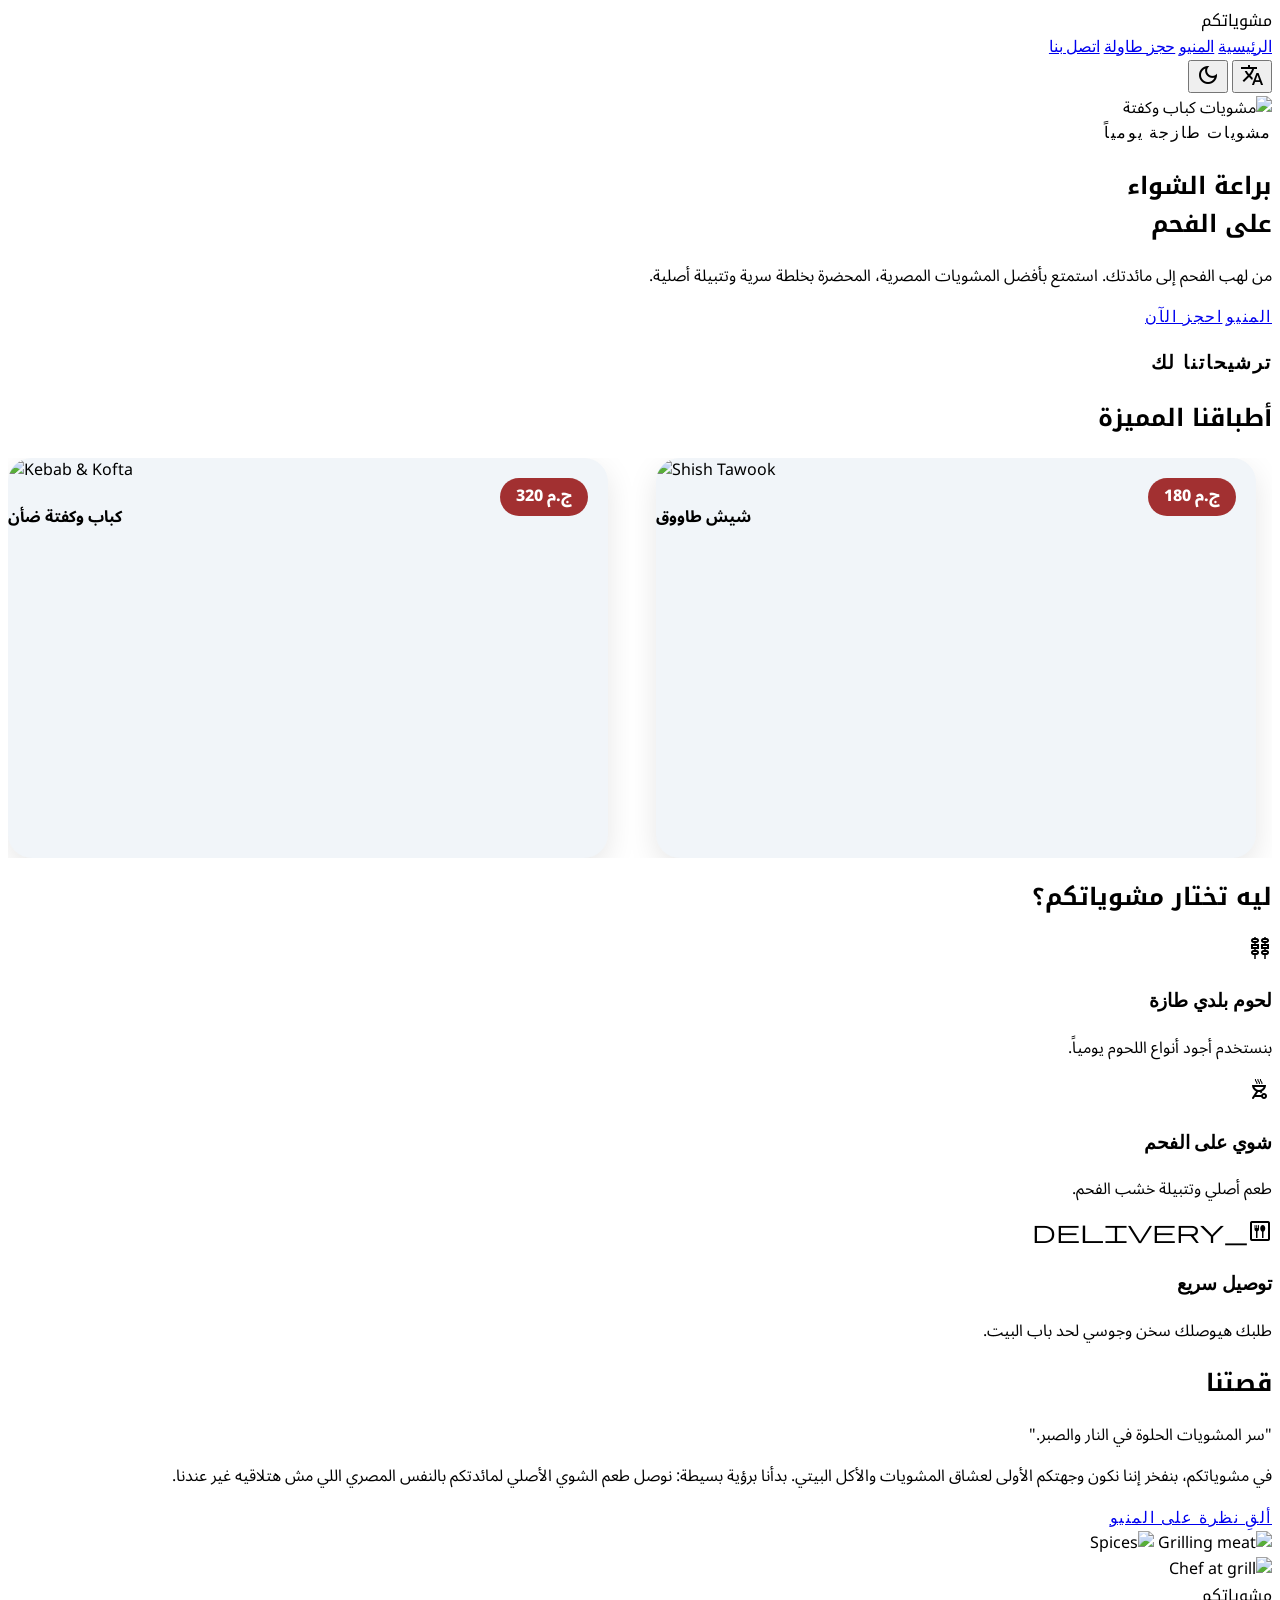
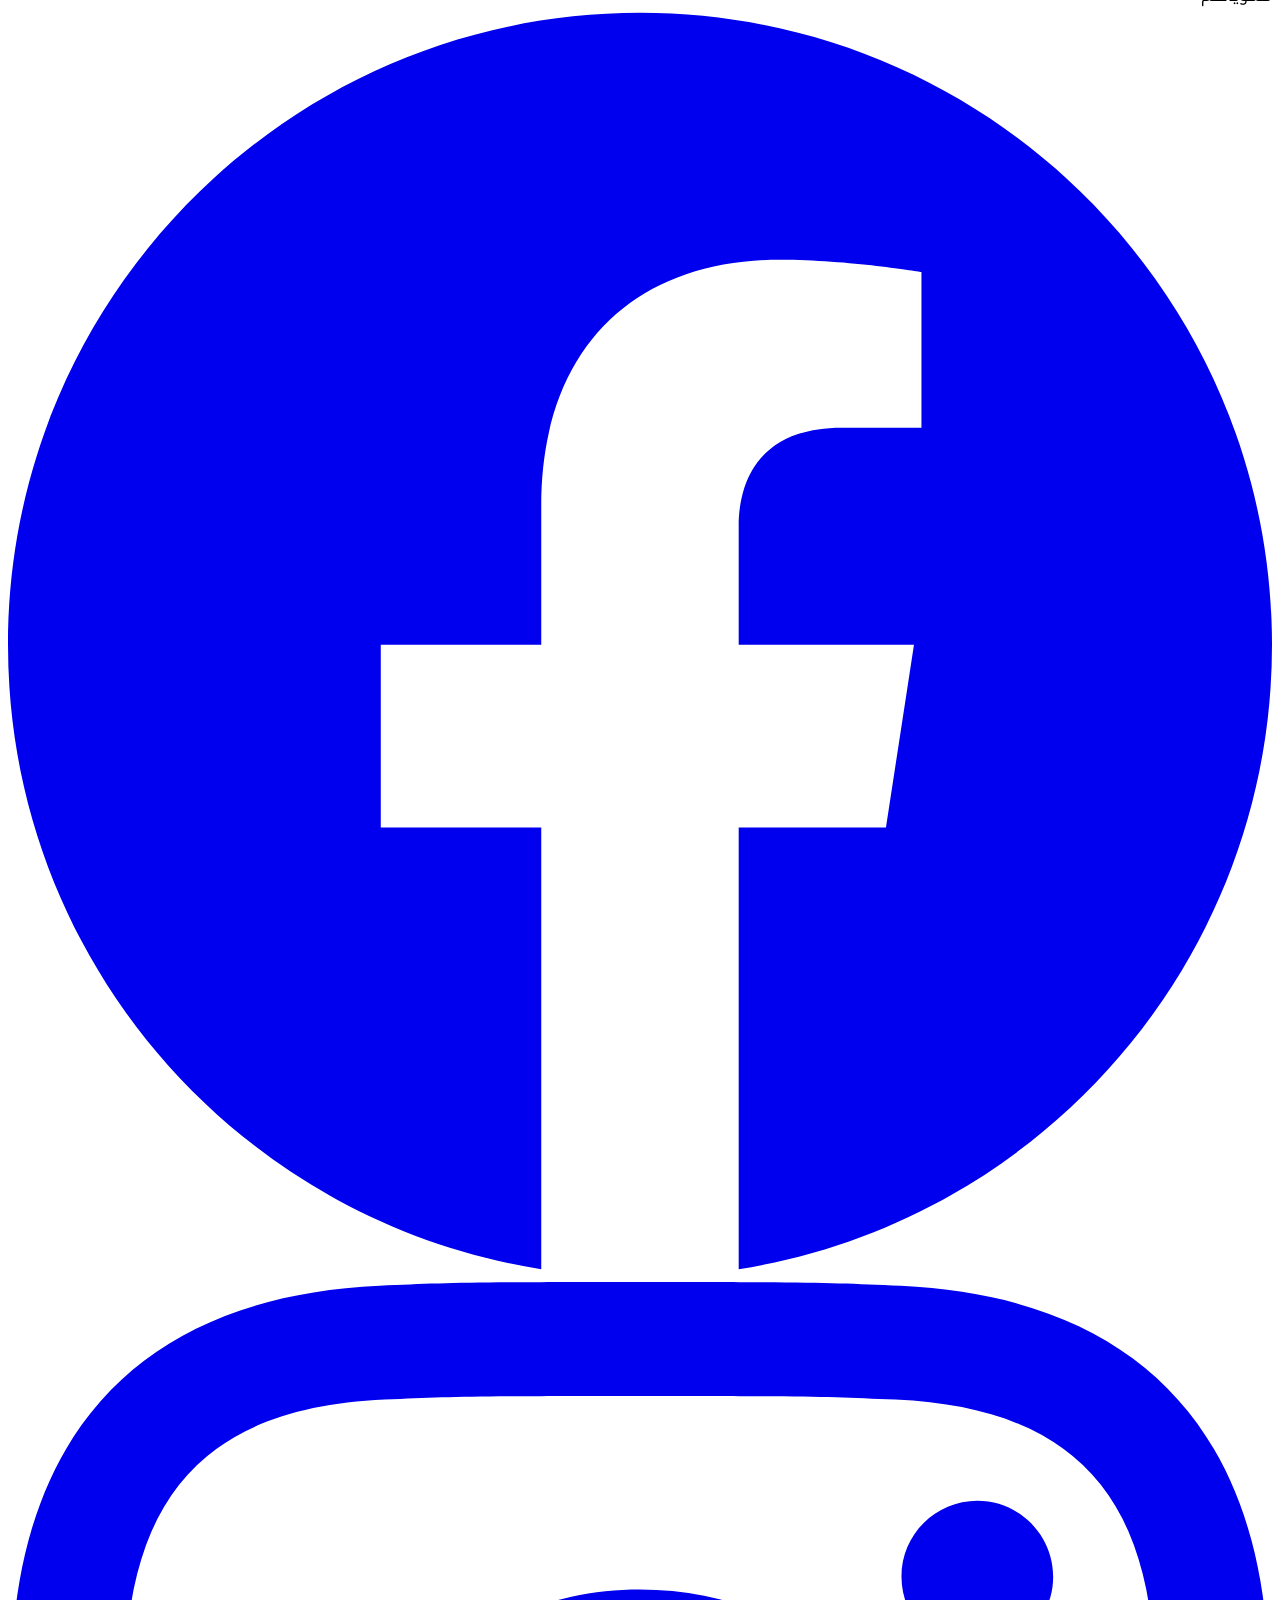
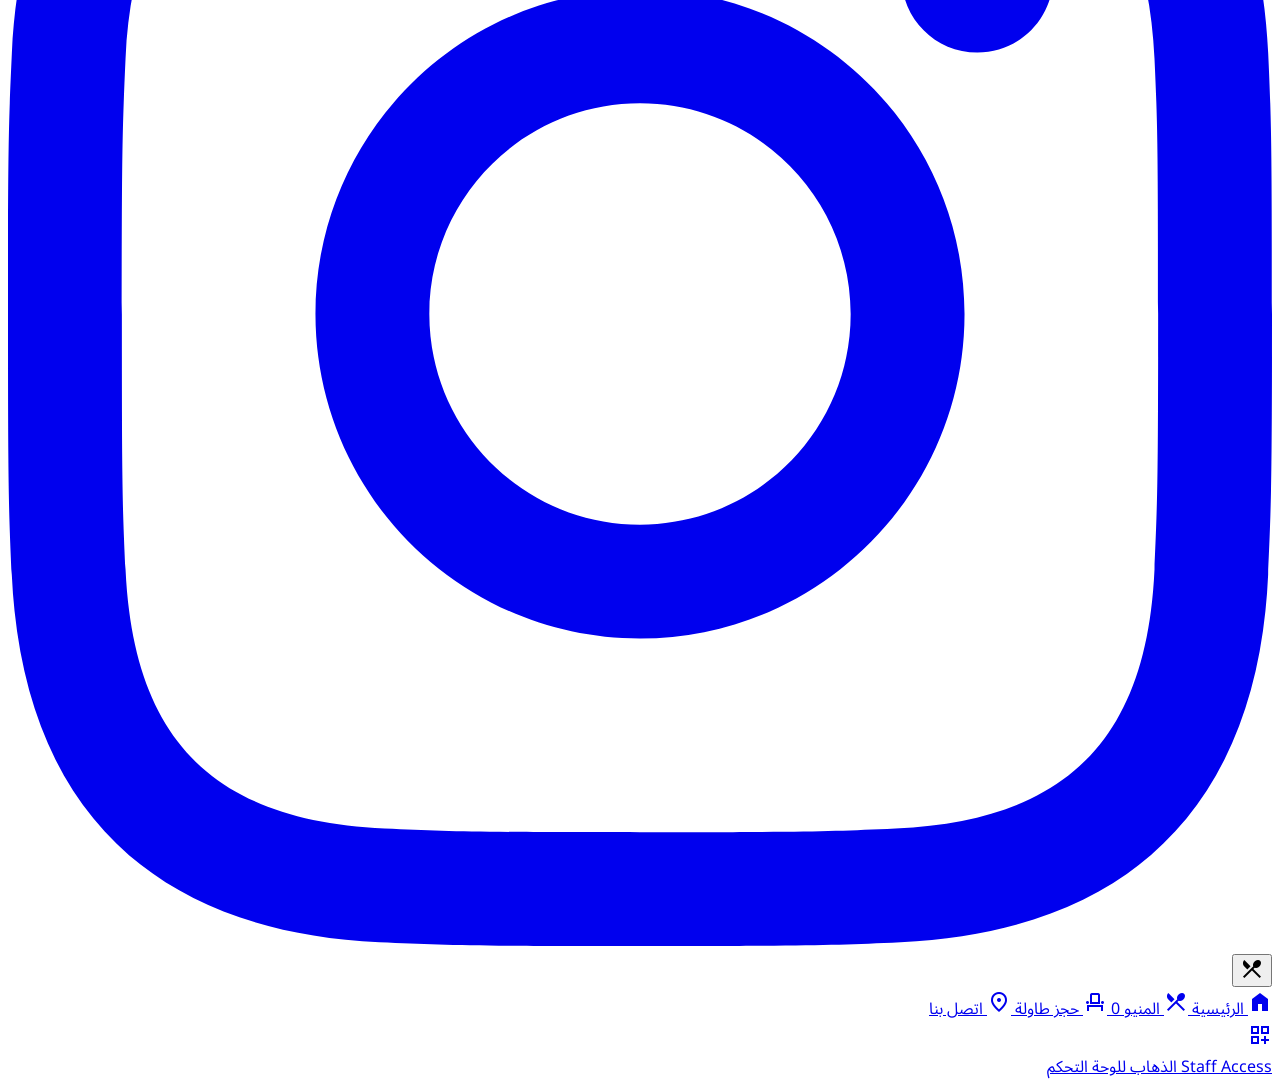
==== index.html @ 4e3c678d "Add files via upload" ====
<!DOCTYPE html>
<html class="light" lang="ar" dir="rtl">

<head>
    <meta charset="utf-8" />
    <meta content="width=device-width, initial-scale=1.0" name="viewport" />
    <meta name="description" content="استمتع بأشهى المشويات المصرية على الفحم في مشوياتكم. كباب وكفتة طازجة، طعم أصلي، وأجواء عائلية مميزة." />
    <meta name="keywords" content="مشويات، كباب وكفتة، لحم مشوي طازج، مطعم مشوياتكم، أكل بيتي مصري" />
    <title>مشوياتكم | أصل الطعم على الفحم</title>

    <!-- Fonts -->
    <link
        href="https://fonts.googleapis.com/css2?family=Epilogue:wght@400;600;700;800&amp;family=Work+Sans:wght@400;600&amp;family=Noto+Kufi+Arabic:wght@400;700&amp;family=Noto+Sans+Arabic:wght@400;700&amp;display=swap"
        rel="stylesheet" />

    <!-- Material Symbols -->
    <link rel="stylesheet"
        href="https://fonts.googleapis.com/css2?family=Material+Symbols+Outlined:opsz,wght,FILL,GRAD@20..48,100..700,0..1,-50..200" />

    <!-- Tailwind CSS -->
    <script src="https://cdn.tailwindcss.com?plugins=forms,container-queries"></script>

    <!-- Shared Configuration & Styles -->
    <script src="./js/tailwind-config.js"></script>
    <link rel="stylesheet" href="./css/styles.css">

    <!-- Translation & Theme System -->
    <script src="./js/translations.js"></script>
    <script src="./js/language-selector.js"></script>
    <script src="./js/theme-manager.js"></script>
    <script src="./js/preloader.js"></script>
    <script src="./js/data.js"></script>
    <script src="./js/cart-global.js"></script>
    <script src="./js/visual-effects.js"></script>
    <link rel="icon" type="image/png" href="https://cdn-icons-png.flaticon.com/512/933/933310.png">
</head>

<body class="font-body-md text-on-background selection:bg-primary-container selection:text-white rtl-mode">
    <!-- Preloader (Premium Grill Version) -->
    <div id="site-preloader" class="preloader-container">
        <!-- Background Glow -->
        <div class="absolute inset-0 z-0 opacity-30 pointer-events-none preloader-gradient" 
             style="background: radial-gradient(circle at center, #ea580c 0%, transparent 70%);"></div>
        
        <div class="relative z-10 flex flex-col items-center">
            <div class="mb-8 animate-bounce">
                <!-- Flame/Grill Icon -->
                <div class="w-24 h-24 bg-orange-600 rounded-3xl flex items-center justify-center shadow-2xl rotate-3 animate-glow">
                    <span class="material-symbols-outlined text-white text-6xl" style="font-variation-settings: 'FILL' 1;">outdoor_grill</span>
                </div>
            </div>
            <div class="w-full text-center space-y-4">
                <h1 class="font-h1 text-2xl text-[#991b1b] dark:text-white font-black tracking-widest uppercase italic" data-i18n="loader_title">مشوياتكم</h1>
                <p class="font-body-md text-sm text-slate-500 font-bold" data-i18n="loader_desc">نجهز الجمر لأشهى المشويات...</p>
                <div class="preloader-progress mx-auto mt-6">
                    <div class="preloader-progress-bar animate-loading" style="background: linear-gradient(to right, #991b1b, #ea580c);"></div>
                </div>
            </div>
        </div>
    </div>

    <!-- TopAppBar -->
    <header
        class="glass-surface border-b border-slate-200 dark:border-white/10 docked full-width top-0 sticky z-50 transition-colors">
        <div class="flex justify-between items-center w-full px-6 py-4 mx-auto max-w-container-max">
            <div class="flex items-center gap-4">
                <span class="text-lg font-bold tracking-widest text-[#991b1b] dark:text-[#f87171] font-h1"
                    data-i18n="brand_name">مشوياتكم</span>
            </div>
            <nav class="hidden md:flex gap-md items-center">
                <a class="text-[#991b1b] dark:text-[#f87171] font-bold font-h3 text-sm tracking-tight transition-colors duration-200"
                    href="index.html" data-i18n="nav_home">الرئيسية</a>
                <a class="text-slate-500 dark:text-slate-400 font-h3 text-sm tracking-tight transition-colors duration-200 hover:text-orange-600"
                    href="menu.html" data-i18n="nav_menu">المنيو</a>
                <a class="text-slate-500 dark:text-slate-400 font-h3 text-sm tracking-tight transition-colors duration-200 hover:text-orange-600"
                    href="reservation.html" data-i18n="nav_orders">حجز طاولة</a>
                <a class="text-slate-500 dark:text-slate-400 font-h3 text-sm tracking-tight transition-colors duration-200 hover:text-orange-600"
                    href="contact.html" data-i18n="nav_contact">اتصل بنا</a>
            </nav>
            <div class="flex items-center gap-3">
                <button onclick="toggleLanguage()"
                    class="p-2 hover:bg-slate-100 dark:hover:bg-white/5 rounded-full transition-colors flex items-center justify-center text-slate-500"
                    title="تغيير اللغة">
                    <span class="material-symbols-outlined">translate</span>
                </button>
                <button id="theme-toggle"
                    class="p-2 hover:bg-slate-100 dark:hover:bg-white/5 rounded-full transition-colors flex items-center justify-center text-slate-500"
                    data-i18n-title="theme_toggle_dark">
                    <span class="material-symbols-outlined">dark_mode</span>
                </button>
            </div>
        </div>
    </header>

    <main>
        <!-- Hero Section -->
        <section class="relative w-full h-[520px] flex items-center overflow-hidden">
            <div class="absolute inset-0 z-0">
                <img alt="مشويات كباب وكفتة" class="w-full h-full object-cover animate-ken-burns"
                    src="https://images.unsplash.com/photo-1544025162-d76694265947?q=80&w=2070&auto=format&fit=crop" />
                <div
                    class="absolute inset-0 bg-gradient-to-r rtl:bg-gradient-to-l from-black/80 via-black/40 to-transparent">
                </div>
            </div>
            <div class="relative z-10 container mx-auto px-6 md:px-xl">
                <div class="max-w-2xl space-y-lg text-right">
                    <div
                        class="inline-flex items-center gap-3 px-5 py-2 bg-orange-600/20 backdrop-blur-md border border-orange-500/30 rounded-full shadow-lg">
                        <span
                            class="font-label-caps text-orange-400 text-[10px] md:text-xs tracking-[0.2em] uppercase font-bold"
                            data-i18n="hero_tagline">أصل المشويات على الفحم</span>
                    </div>
                    <h1 class="font-h1 text-h1 text-white leading-[1.0] lg:text-[72px]" data-i18n="hero_title">براعة الشواء <br/>على الفحم</h1>
                    <p class="font-body-lg text-body-lg text-white/90 max-w-lg" data-i18n="hero_desc">من لهب الفحم إلى مائدتك. استمتع بأفضل المشويات المصرية، المحضرة بخلطة سرية وتتبيلة أصلية.</p>
                    <div class="pt-4 flex flex-wrap gap-4">
                        <a href="menu.html"
                            class="bg-orange-600 text-white px-8 md:px-10 py-4 font-label-caps tracking-[0.2em] hover:bg-orange-700 inline-block shadow-lg rounded-full transition-all text-sm md:text-base text-center"
                            data-i18n="nav_menu">المنيو الخاص بنا</a>
                        <a href="reservation.html"
                            class="bg-white text-orange-600 px-8 md:px-10 py-4 font-label-caps tracking-[0.2em] hover:bg-slate-100 inline-block shadow-lg rounded-full transition-all text-sm md:text-base text-center"
                            data-i18n="hero_book_btn">احجز ترابيزة</a>
                    </div>
                </div>
            </div>
        </section>

        <!-- Recommendations -->
        <section class="py-xl bg-white dark:bg-[#0a141d] transition-colors">
            <div class="container mx-auto px-6 md:px-xl text-center mb-xl">
                <h3 class="font-label-caps text-orange-600 opacity-80 mb-4" data-i18n="home_seasonal_favorites">ترشيحاتنا لك</h3>
                <h2 class="font-h2 text-headline-lg text-slate-900 dark:text-white" data-i18n="home_from_kitchen">أطباقنا المميزة</h2>
            </div>
            
            <div class="marquee-container">
                <div class="marquee-track">
                    <div class="marquee-item group">
                        <img alt="Kebab & Kofta" class="w-full h-full object-cover" src="https://images.unsplash.com/photo-1544025162-d76694265947?auto=format&fit=crop&q=80&w=800" />
                        <span class="price-badge bg-[#991b1b]">320 <span data-i18n="price_currency">ج.م</span></span>
                        <div class="absolute inset-0 bg-gradient-to-t from-black/80 via-transparent to-transparent flex items-end p-6">
                            <h4 class="text-white font-bold text-lg">كباب وكفتة ضأن</h4>
                        </div>
                    </div>
                    <div class="marquee-item group">
                        <img alt="Shish Tawook" class="w-full h-full object-cover" src="https://images.unsplash.com/photo-1529692236671-f1f6cf9683ba?auto=format&fit=crop&q=80&w=800" />
                        <span class="price-badge bg-[#991b1b]">180 <span data-i18n="price_currency">ج.م</span></span>
                        <div class="absolute inset-0 bg-gradient-to-t from-black/80 via-transparent to-transparent flex items-end p-6">
                            <h4 class="text-white font-bold text-lg">شيش طاووق</h4>
                        </div>
                    </div>
                    <div class="marquee-item group">
                        <img alt="Grilled Steaks" class="w-full h-full object-cover" src="https://images.unsplash.com/photo-1555939594-58d7cb561ad1?auto=format&fit=crop&q=80&w=800" />
                        <span class="price-badge bg-[#991b1b]">450 <span data-i18n="price_currency">ج.م</span></span>
                        <div class="absolute inset-0 bg-gradient-to-t from-black/80 via-transparent to-transparent flex items-end p-6">
                            <h4 class="text-white font-bold text-lg">ريش ضأن بلدي</h4>
                        </div>
                    </div>
                    <div class="marquee-item group">
                        <img alt="Mixed Grill" class="w-full h-full object-cover" src="https://images.unsplash.com/photo-1504674900247-0877df9cc836?auto=format&fit=crop&q=80&w=800" />
                        <span class="price-badge bg-[#991b1b]">1,200 <span data-i18n="price_currency">ج.م</span></span>
                        <div class="absolute inset-0 bg-gradient-to-t from-black/80 via-transparent to-transparent flex items-end p-6">
                            <h4 class="text-white font-bold text-lg">صينية العيلة</h4>
                        </div>
                    </div>
                </div>
            </div>
        </section>

        <!-- Why Choose Us -->
        <section class="py-xl bg-slate-50 dark:bg-[#172129] transition-colors">
            <div class="container mx-auto px-6">
                <h2 class="font-h2 text-h2 text-center text-slate-900 dark:text-white mb-xl" data-i18n="why_title">ليه تختار مشوياتكم؟</h2>
                <div class="grid grid-cols-1 md:grid-cols-3 gap-lg">
                    <div class="flex flex-col items-center text-center p-8 bg-white dark:bg-[#0a141d] rounded-2xl shadow-sm border border-slate-100 dark:border-white/5">
                        <div class="w-16 h-16 bg-orange-100 dark:bg-orange-900/30 text-orange-600 rounded-2xl flex items-center justify-center mb-6"><span class="material-symbols-outlined text-4xl">kebab_dining</span></div>
                        <h3 class="font-bold text-xl mb-2 text-slate-900 dark:text-white" data-i18n="why_fresh_title">لحوم بلدي طازة</h3>
                        <p class="text-slate-500 dark:text-slate-400" data-i18n="why_fresh_desc">بنستخدم أجود أنواع اللحوم يومياً.</p>
                    </div>
                    <div class="flex flex-col items-center text-center p-8 bg-white dark:bg-[#0a141d] rounded-2xl shadow-sm border border-slate-100 dark:border-white/5">
                        <div class="w-16 h-16 bg-red-100 dark:bg-red-900/30 text-red-600 rounded-2xl flex items-center justify-center mb-6"><span class="material-symbols-outlined text-4xl">outdoor_grill</span></div>
                        <h3 class="font-bold text-xl mb-2 text-slate-900 dark:text-white" data-i18n="why_custom_title">شوي على الفحم</h3>
                        <p class="text-slate-500 dark:text-slate-400" data-i18n="why_custom_desc">طعم أصلي وتتبيلة خشب الفحم.</p>
                    </div>
                    <div class="flex flex-col items-center text-center p-8 bg-white dark:bg-[#0a141d] rounded-2xl shadow-sm border border-slate-100 dark:border-white/5">
                        <div class="w-16 h-16 bg-green-100 dark:bg-green-900/30 text-green-600 rounded-2xl flex items-center justify-center mb-6"><span class="material-symbols-outlined text-4xl">delivery_dining</span></div>
                        <h3 class="font-bold text-xl mb-2 text-slate-900 dark:text-white" data-i18n="why_speed_title">توصيل سريع</h3>
                        <p class="text-slate-500 dark:text-slate-400" data-i18n="why_speed_desc">طلبك هيوصلك سخن وجوسي لحد باب البيت.</p>
                    </div>
                </div>
            </div>
        </section>

        <!-- Our Story -->
        <section class="py-xl bg-white dark:bg-[#0a141d]">
            <div class="container mx-auto px-6 md:px-xl">
                <div class="grid grid-cols-1 lg:grid-cols-12 gap-lg items-center">
                    <div class="lg:col-span-5 space-y-md text-right">
                        <h2 class="font-h2 text-h2 text-orange-600 border-r-4 border-orange-600 pr-6" data-i18n="story_title">قصتنا</h2>
                        <p class="font-body-lg text-xl text-slate-700 dark:text-white italic leading-relaxed" data-i18n="story_quote">"سر المشويات الحلوة في النار والصبر."</p>
                        <p class="font-body-md text-lg text-slate-600 dark:text-slate-300 leading-relaxed" data-i18n="story_desc_1">في مشوياتكم، بنفخر إننا نكون وجهتكم الأولى لعشاق المشويات والأكل البيتي. بدأنا برؤية بسيطة: نوصل طعم الشوي الأصلي لمائدتكم بالنفس المصري اللي مش هتلاقيه غير عندنا.</p>
                        <div class="pt-base">
                            <a class="font-label-caps text-orange-600 border-b-2 border-orange-600 pb-1 hover:text-orange-700 transition-colors" href="menu.html" data-i18n="btn_story_menu">تصفح المنيو الكامل</a>
                        </div>
                    </div>
                    <div class="lg:col-span-7 grid grid-cols-2 gap-4">
                        <div class="space-y-4">
                            <img alt="Grilling meat" class="w-full aspect-[4/5] object-cover rounded-3xl" src="https://images.unsplash.com/photo-1555939594-58d7cb561ad1?auto=format&fit=crop&q=80&w=600" />
                            <img alt="Spices" class="w-full aspect-square object-cover rounded-3xl" src="https://images.unsplash.com/photo-1544025162-d76694265947?auto=format&fit=crop&q=80&w=600" />
                        </div>
                        <div class="pt-xl space-y-4">
                            <img alt="Chef at grill" class="w-full aspect-[4/6] object-cover rounded-3xl shadow-xl" src="https://images.unsplash.com/photo-1551135049-8a33b5883817?auto=format&fit=crop&q=80&w=800" />
                        </div>
                    </div>
                </div>
            </div>
        </section>
    </main>

    <!-- Footer -->
    <footer class="bg-slate-50 dark:bg-slate-950 border-t border-slate-200 dark:border-slate-800 py-12">
        <div class="flex flex-col items-center gap-6 px-6 max-w-7xl mx-auto text-center">
            <span class="font-bold text-orange-600 dark:text-orange-400 font-h1 text-2xl tracking-widest" data-i18n="brand_name">مشوياتكم</span>
            <div class="flex gap-4">
                <a href="#" class="w-10 h-10 rounded-full bg-slate-200 dark:bg-white/10 flex items-center justify-center text-slate-600 dark:text-slate-400 hover:bg-orange-600 hover:text-white transition-all">
                    <svg class="w-5 h-5" fill="currentColor" viewBox="0 0 24 24"><path d="M24 12.073c0-6.627-5.373-12-12-12s-12 5.373-12 12c0 5.99 4.388 10.954 10.125 11.854v-8.385H7.078v-3.47h3.047V9.43c0-3.007 1.792-4.669 4.533-4.669 1.312 0 2.686.235 2.686.235v2.953H15.83c-1.491 0-1.956.925-1.956 1.874v2.25h3.328l-.532 3.47h-2.796v8.385C19.612 23.027 24 18.062 24 12.073z"/></svg>
                </a>
                <a href="#" class="w-10 h-10 rounded-full bg-slate-200 dark:bg-white/10 flex items-center justify-center text-slate-600 dark:text-slate-400 hover:bg-orange-600 hover:text-white transition-all">
                    <svg class="w-5 h-5" fill="currentColor" viewBox="0 0 24 24"><path d="M12 2.163c3.204 0 3.584.012 4.85.07 3.252.148 4.771 1.691 4.919 4.919.058 1.265.069 1.645.069 4.849 0 3.205-.012 3.584-.069 4.849-.149 3.225-1.664 4.771-4.919 4.919-1.266.058-1.644.07-4.85.07-3.204 0-3.584-.012-4.849-.07-3.26-.149-4.771-1.699-4.919-4.92-.058-1.265-.07-1.644-.07-4.849 0-3.204.013-3.583.07-4.849.149-3.227 1.664-4.771 4.919-4.919 1.266-.057 1.645-.069 4.849-.069zm0-2.163c-3.259 0-3.667.014-4.947.072-4.358.2-6.78 2.618-6.98 6.98-.059 1.281-.073 1.689-.073 4.948 0 3.259.014 3.668.072 4.948.2 4.358 2.618 6.78 6.98 6.98 1.281.058 1.689.072 4.948.072 3.259 0 3.668-.014 4.948-.072 4.354-.2 6.782-2.618 6.979-6.98.059-1.28.073-1.689.073-4.948 0-3.259-.014-3.667-.072-4.947-.196-4.354-2.617-6.78-6.979-6.98-1.281-.059-1.69-.073-4.949-.073zm0 5.838c-3.403 0-6.162 2.759-6.162 6.162s2.759 6.163 6.162 6.163 6.162-2.759 6.162-6.163c0-3.403-2.759-6.162-6.162-6.162zm0 10.162c-2.209 0-4-1.79-4-4s1.791-4 4-4 4 1.791 4 4-1.791 4-4 4zm6.406-11.845c-.796 0-1.441.645-1.441 1.44s.645 1.44 1.441 1.44c.795 0 1.439-.645 1.439-1.44s-.644-1.44-1.439-1.44z"/></svg>
                </a>
            </div>
        </div>
    </footer>

    <!-- Floating Order Button -->
    <div class="fixed bottom-10 right-6 z-[60]">
        <button onclick="window.location.href='menu.html'" class="relative w-16 h-16 bg-orange-600 text-white rounded-full shadow-2xl flex items-center justify-center transition-all hover:scale-110 active:scale-95">
            <span class="material-symbols-outlined text-3xl">restaurant_menu</span>
        </button>
    </div>

    <!-- Mobile Nav -->
    <nav class="md:hidden fixed bottom-0 left-0 w-full flex justify-around items-center bg-white dark:bg-slate-900 border-t border-slate-200 dark:border-slate-800 z-50 h-16 pb-safe px-2">
        <a class="flex flex-col items-center justify-center text-orange-600 border-t-2 border-orange-600 pt-2 flex-1 h-full active:scale-95 transition-transform duration-150" href="index.html">
            <span class="material-symbols-outlined" style="font-variation-settings: 'FILL' 1;">home</span>
            <span class="text-[10px] font-bold uppercase tracking-wider" data-i18n="nav_home">الرئيسية</span>
        </a>
        <a class="flex flex-col items-center justify-center text-slate-400 dark:text-slate-500 pt-2 flex-1 h-full active:scale-95 transition-transform duration-150 relative" href="menu.html">
            <span class="material-symbols-outlined">restaurant_menu</span>
            <span class="text-[10px] font-bold uppercase tracking-wider" data-i18n="nav_menu">المنيو</span>
            <span class="global-cart-badge absolute top-1 right-1/2 translate-x-4 bg-[#991b1b] text-white text-[9px] font-bold w-4 h-4 rounded-full flex items-center justify-center border border-white dark:border-slate-900 hidden">0</span>
        </a>
        <a class="flex flex-col items-center justify-center text-slate-400 dark:text-slate-500 pt-2 flex-1 h-full active:scale-95 transition-transform duration-150" href="reservation.html">
            <span class="material-symbols-outlined">event_seat</span>
            <span class="text-[10px] font-bold uppercase tracking-wider" data-i18n="nav_orders">الحجز</span>
        </a>
        <a class="flex flex-col items-center justify-center text-slate-400 dark:text-slate-500 pt-2 flex-1 h-full active:scale-95 transition-transform duration-150" href="contact.html">
            <span class="material-symbols-outlined">location_on</span>
            <span class="text-[10px] font-bold uppercase tracking-wider" data-i18n="nav_contact">تواصـل</span>
        </a>
    </nav>

    <!-- Admin Quick Link -->
    <a href="javascript:void(0)" onclick="localStorage.setItem('admin_logged_in', 'true'); window.location.href='admin/index.html';" class="hidden md:flex fixed bottom-24 left-6 z-50 group items-center gap-3 bg-slate-900 dark:bg-slate-800 text-white px-4 py-3 rounded-2xl shadow-2xl hover:scale-105 transition-all duration-300 border border-white/10">
        <div class="w-8 h-8 rounded-lg bg-white/10 dark:bg-white flex items-center justify-center">
            <span class="material-symbols-outlined text-sm text-orange-600">dashboard_customize</span>
        </div>
        <div class="flex flex-col">
            <span class="text-[9px] font-bold uppercase tracking-widest text-white/60">Staff Access</span>
            <span class="text-[11px] font-black tracking-tight text-white" data-i18n="admin_panel_link">لوحة التحكم</span>
        </div>
    </a>
</body>
</html>
---- css/styles.css ----
@import url('https://fonts.googleapis.com/css2?family=Noto+Kufi+Arabic:wght@100..900&family=Noto+Sans+Arabic:wght@100..900&display=swap');

/* Material Symbols Configuration */
.material-symbols-outlined {
    font-variation-settings: 'FILL' 0, 'wght' 400, 'GRAD' 0, 'opsz' 24;
}

/* Global Styles */
body {
    min-height: 100vh;
    min-height: 100dvh;
    transition: background-color 0.3s ease, color 0.3s ease;
    line-height: 1.6;
    font-family: 'Epilogue', sans-serif;
}

html.dark body {
    background-color: #0d1216; /* Deep Charcoal */
    color: #f1f5f9;
}

html.dark p, 
html.dark span:not(.material-symbols-outlined), 
html.dark h1, 
html.dark h2, 
html.dark h3, 
html.dark h4, 
html.dark div {
    color: inherit;
}

html.dark .text-slate-900,
html.dark .text-slate-800,
html.dark .text-slate-700 {
    color: #f8fafc !important;
}

html.dark .text-slate-500,
html.dark .text-slate-400 {
    color: #94a3b8 !important;
}


/* Typography Specs */
h1, h2, h3, .font-h1, .font-h2, .font-h3 {
    font-family: 'Epilogue', sans-serif;
    letter-spacing: -0.01em;
}

.font-label-caps {
    font-family: 'Epilogue', sans-serif;
    letter-spacing: 0.1em;
    text-transform: uppercase;
}

/* Grill Theme Specifics */
html.dark .bg-surface,
html.dark .bg-slate-900,
html.dark .bg-white {
    background-color: #1a1c1e !important;
    border-color: rgba(255, 255, 255, 0.08) !important;
}

.text-primary {
    color: #991b1b !important; /* Maroon Red */
}

html.dark .text-primary {
    color: #f87171 !important; /* Soft Red */
}

.text-secondary {
    color: #ea580c !important; /* Flame Orange */
}

html.dark .text-secondary {
    color: #fb923c !important;
}

/* Glassmorphism */
.glass-surface {
    backdrop-filter: blur(12px);
    -webkit-backdrop-filter: blur(12px);
    background-color: rgba(255, 255, 255, 0.85);
}

html.dark .glass-surface {
    background-color: rgba(10, 16, 20, 0.75) !important;
}

.bioluminescent-glow:hover {
    box-shadow: 0 0 20px rgba(234, 88, 12, 0.4);
    transform: scale(1.02);
}

/* Scrollbar Utility */
.no-scrollbar::-webkit-scrollbar { display: none; }
.no-scrollbar { -ms-overflow-style: none; scrollbar-width: none; }

/* Selection Highlight */
::selection {
    background-color: #991b1b;
    color: white;
}

/* Layout Utilities */
.marquee-container {
    --marquee-height: 400px;
    --marquee-duration: 30s;
    width: 100%;
    height: var(--marquee-height);
    overflow: hidden;
    position: relative;
    direction: ltr !important; 
}

.marquee-track {
    display: flex;
    width: max-content;
    animation: marquee-scroll var(--marquee-duration) linear infinite;
    will-change: transform;
}

.marquee-item {
    width: 600px;
    height: 400px;
    flex-shrink: 0;
    margin-right: 3rem;
    position: relative;
    border-radius: 24px;
    overflow: hidden;
    background: #f1f5f9;
    box-shadow: 0 10px 30px rgba(0, 0, 0, 0.1);
    transition: transform 0.5s ease;
}

.marquee-item:hover { transform: translateY(-10px); }

@keyframes marquee-scroll {
    from { transform: translate3d(0, 0, 0); }
    to { transform: translate3d(-50%, 0, 0); }
}

@media (max-width: 768px) {
    .marquee-container { --marquee-height: 320px; }
    .marquee-item { width: 300px; height: 320px; }
}

/* Review Cards */
.review-card {
    background: white;
    padding: 32px;
    border-radius: 24px;
    box-shadow: 0 4px 20px rgba(0, 0, 0, 0.05);
}

html.dark .review-card {
    background: #1a1c1e;
    border: 1px solid rgba(255, 255, 255, 0.05);
}

.price-badge {
    position: absolute;
    top: 20px;
    right: 20px;
    background: rgba(153, 27, 27, 0.9);
    color: white;
    padding: 6px 16px;
    border-radius: 99px;
    font-weight: 800;
    backdrop-filter: blur(4px);
    z-index: 10;
}

/* Visual Effects & Animations */
.reveal-hidden {
    opacity: 0;
    transform: translateY(30px);
    transition: all 0.8s cubic-bezier(0.2, 1, 0.3, 1);
}

.reveal-visible {
    opacity: 1;
    transform: translateY(0);
}

.header-scrolled {
    padding-top: 0.5rem !important;
    padding-bottom: 0.5rem !important;
    background-color: rgba(255, 255, 255, 0.9) !important;
    backdrop-filter: blur(20px) !important;
    box-shadow: 0 10px 30px -10px rgba(0,0,0,0.1) !important;
}

html.dark .header-scrolled {
    background-color: rgba(13, 18, 22, 0.9) !important;
    box-shadow: 0 10px 30px -10px rgba(0,0,0,0.5) !important;
}

.animate-in-up {
    animation: slideUp 0.5s cubic-bezier(0.2, 1, 0.3, 1) forwards;
}

.animate-out-up {
    animation: slideOutUp 0.5s cubic-bezier(0.2, 1, 0.3, 1) forwards;
}

@keyframes slideUp {
    from { opacity: 0; transform: translateY(20px) scale(0.9); }
    to { opacity: 1; transform: translateY(0) scale(1); }
}

@keyframes slideOutUp {
    from { opacity: 1; transform: translateY(0) scale(1); }
    to { opacity: 0; transform: translateY(-20px) scale(0.9); }
}

.active-scale { transform: scale(0.96); transition: transform 0.1s ease; }

/* Preloader Grill Animation */
.preloader-container {
    position: fixed; inset: 0; z-index: 9999;
    background: white;
    display: flex; flex-direction: column; align-items: center; justify-content: center;
}
html.dark .preloader-container { background: #0a1014; }
.preloader-container.fade-out { opacity: 0; visibility: hidden; pointer-events: none; transition: 0.5s; }

.animate-loading { animation: loading-bar 2s ease-in-out forwards; }
@keyframes loading-bar { from { width: 0%; } to { width: 100%; } }

.preloader-progress { width: 200px; height: 4px; background: rgba(0, 0, 0, 0.05); border-radius: 99px; overflow: hidden; margin-top: 32px; }
html.dark .preloader-progress { background: rgba(255, 255, 255, 0.1); }
.preloader-progress-bar { height: 100%; background: #ea580c; box-shadow: 0 0 15px rgba(234, 88, 12, 0.5); }

/* Ken Burns */
@keyframes ken-burns { from { transform: scale(1); } to { transform: scale(1.1); } }
.animate-ken-burns { animation: ken-burns 15s ease-in-out infinite alternate; }

/* RTL Font Overrides */
.rtl-mode { font-family: 'Noto Sans Arabic', sans-serif !important; }
.rtl-mode h1, .rtl-mode h2, .rtl-mode .font-h1, .rtl-mode .font-h2 {
    font-family: 'Noto Kufi Arabic', sans-serif !important;
    letter-spacing: 0 !important;
}

/* Conversion Banner */
.conversion-banner {
    background: linear-gradient(135deg, #7f1d1d, #991b1b);
    color: white; padding: 60px 40px; text-align: center; border-radius: 32px;
}

/* Premium Cart & Drawer */
.cart-drawer {
    position: fixed; top: 0; bottom: 0; width: 100%; max-width: 450px;
    background: white; z-index: 200; 
    inset-inline-end: 0; /* Left in RTL, Right in LTR */
    transform: translateX(100%); /* Default hide for LTR */
    transition: transform 0.4s cubic-bezier(0.4, 0, 0.2, 1);
    box-shadow: -10px 0 30px rgba(0, 0, 0, 0.1); display: flex; flex-direction: column;
}
html[dir="rtl"] .cart-drawer {
    transform: translateX(-100%); /* Hide for RTL (off-screen left) */
    box-shadow: 10px 0 30px rgba(0, 0, 0, 0.1);
}
html.dark .cart-drawer { background: #0a1014; }
.cart-drawer.open { transform: translateX(0) !important; }


.cart-overlay {
    position: fixed; inset: 0; background: rgba(0, 0, 0, 0.5); backdrop-filter: blur(4px);
    z-index: 150; opacity: 0; visibility: hidden; transition: 0.3s;
}
.cart-overlay.active { opacity: 1; visibility: visible; }

.option-chip {
    padding: 8px 16px; border-radius: 99px; border: 1px solid rgba(0, 0, 0, 0.05);
    background: #f8fafc; font-size: 13px; font-weight: 700; cursor: pointer; transition: 0.2s;
}
html.dark .option-chip { background: rgba(255, 255, 255, 0.05); border-color: rgba(255, 255, 255, 0.1); }
.option-chip.active { background: #991b1b; color: white; border-color: #991b1b; }

/* Modal Styles */
.modal-overlay {
    background: rgba(0, 0, 0, 0.6); backdrop-filter: blur(8px);
    opacity: 0; visibility: hidden; transition: 0.3s; display: flex;
}
.modal-overlay.active { opacity: 1; visibility: visible; }
.modal-content {
    transform: scale(0.9) translateY(20px); transition: 0.4s cubic-bezier(0.4, 0, 0.2, 1);
}
.modal-overlay.active .modal-content { transform: scale(1) translateY(0); }

/* Floating Cart Button */
.floating-cart-btn {
    position: fixed; bottom: 100px; 
    inset-inline-start: 24px; /* Right in RTL, Left in LTR - Opposite to Drawer */
    z-index: 100;
}
@media (max-width: 768px) {
    .floating-cart-btn { bottom: 90px; }
}
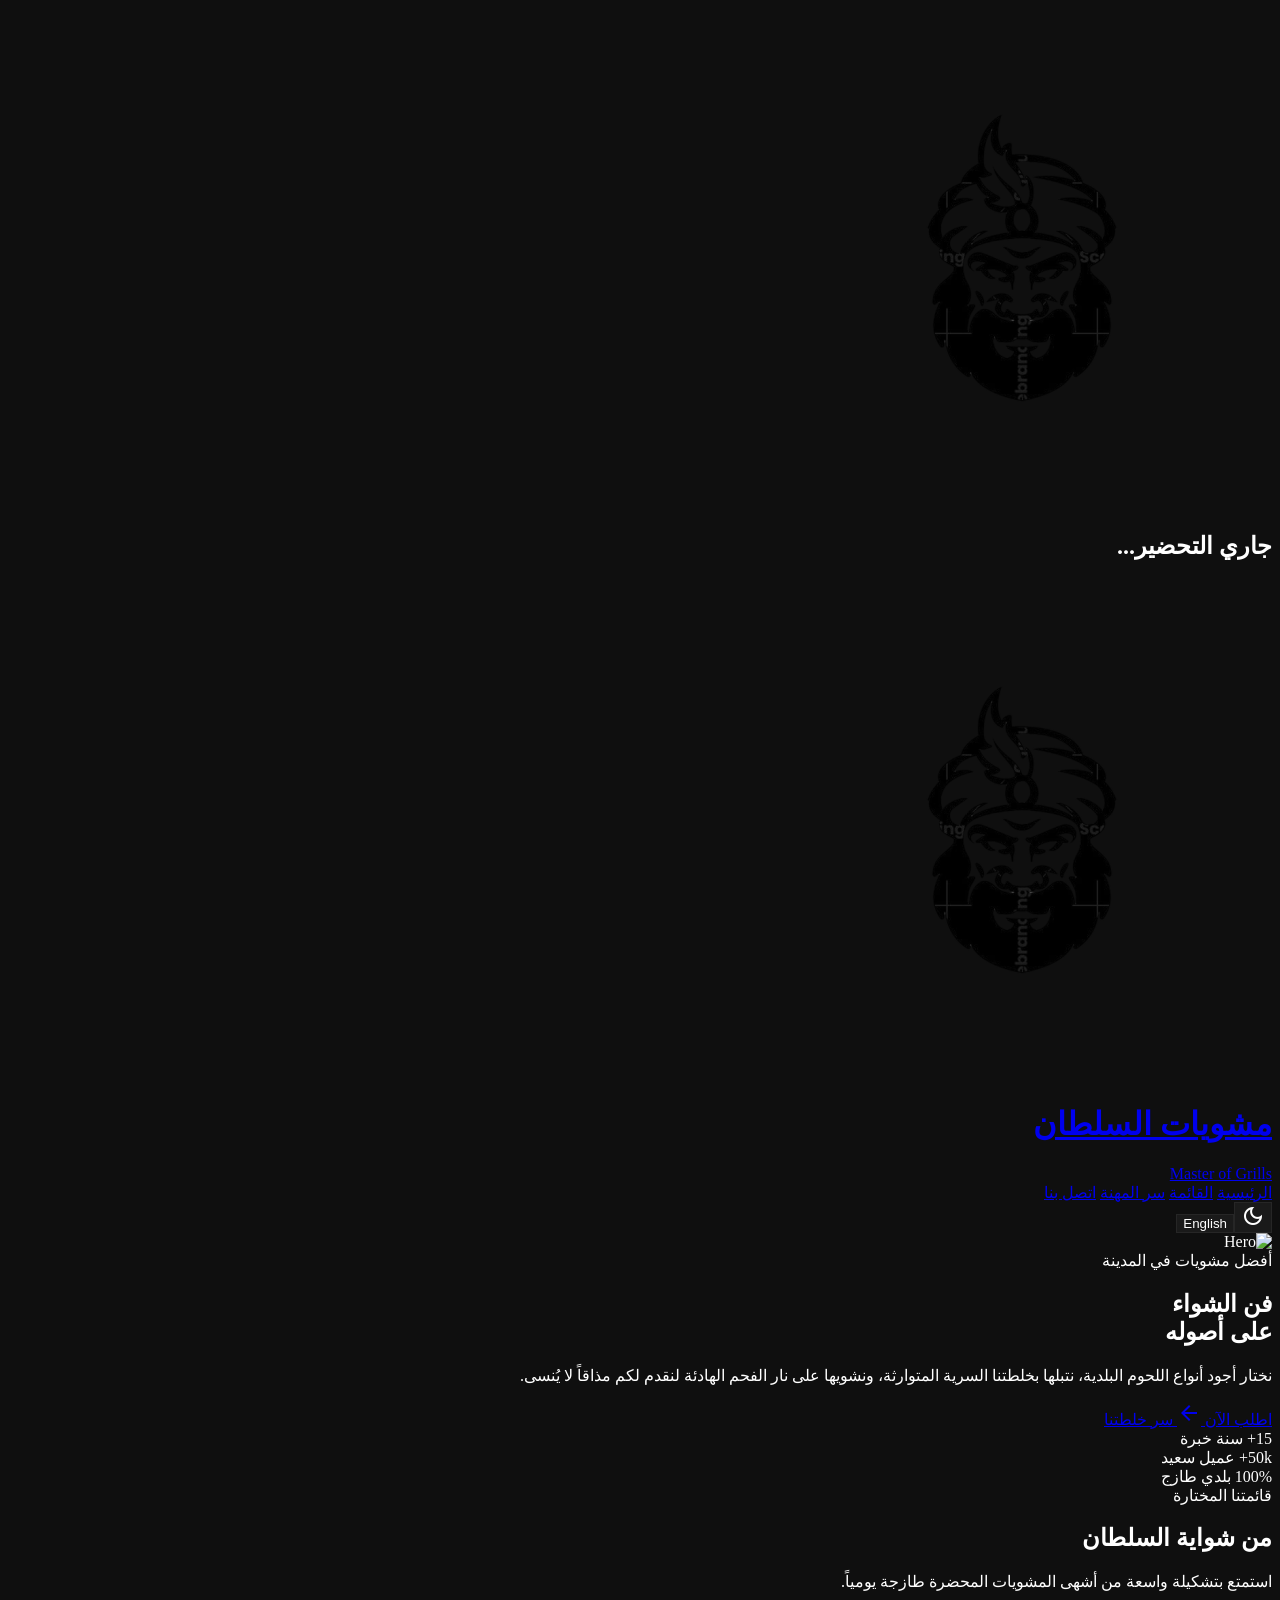
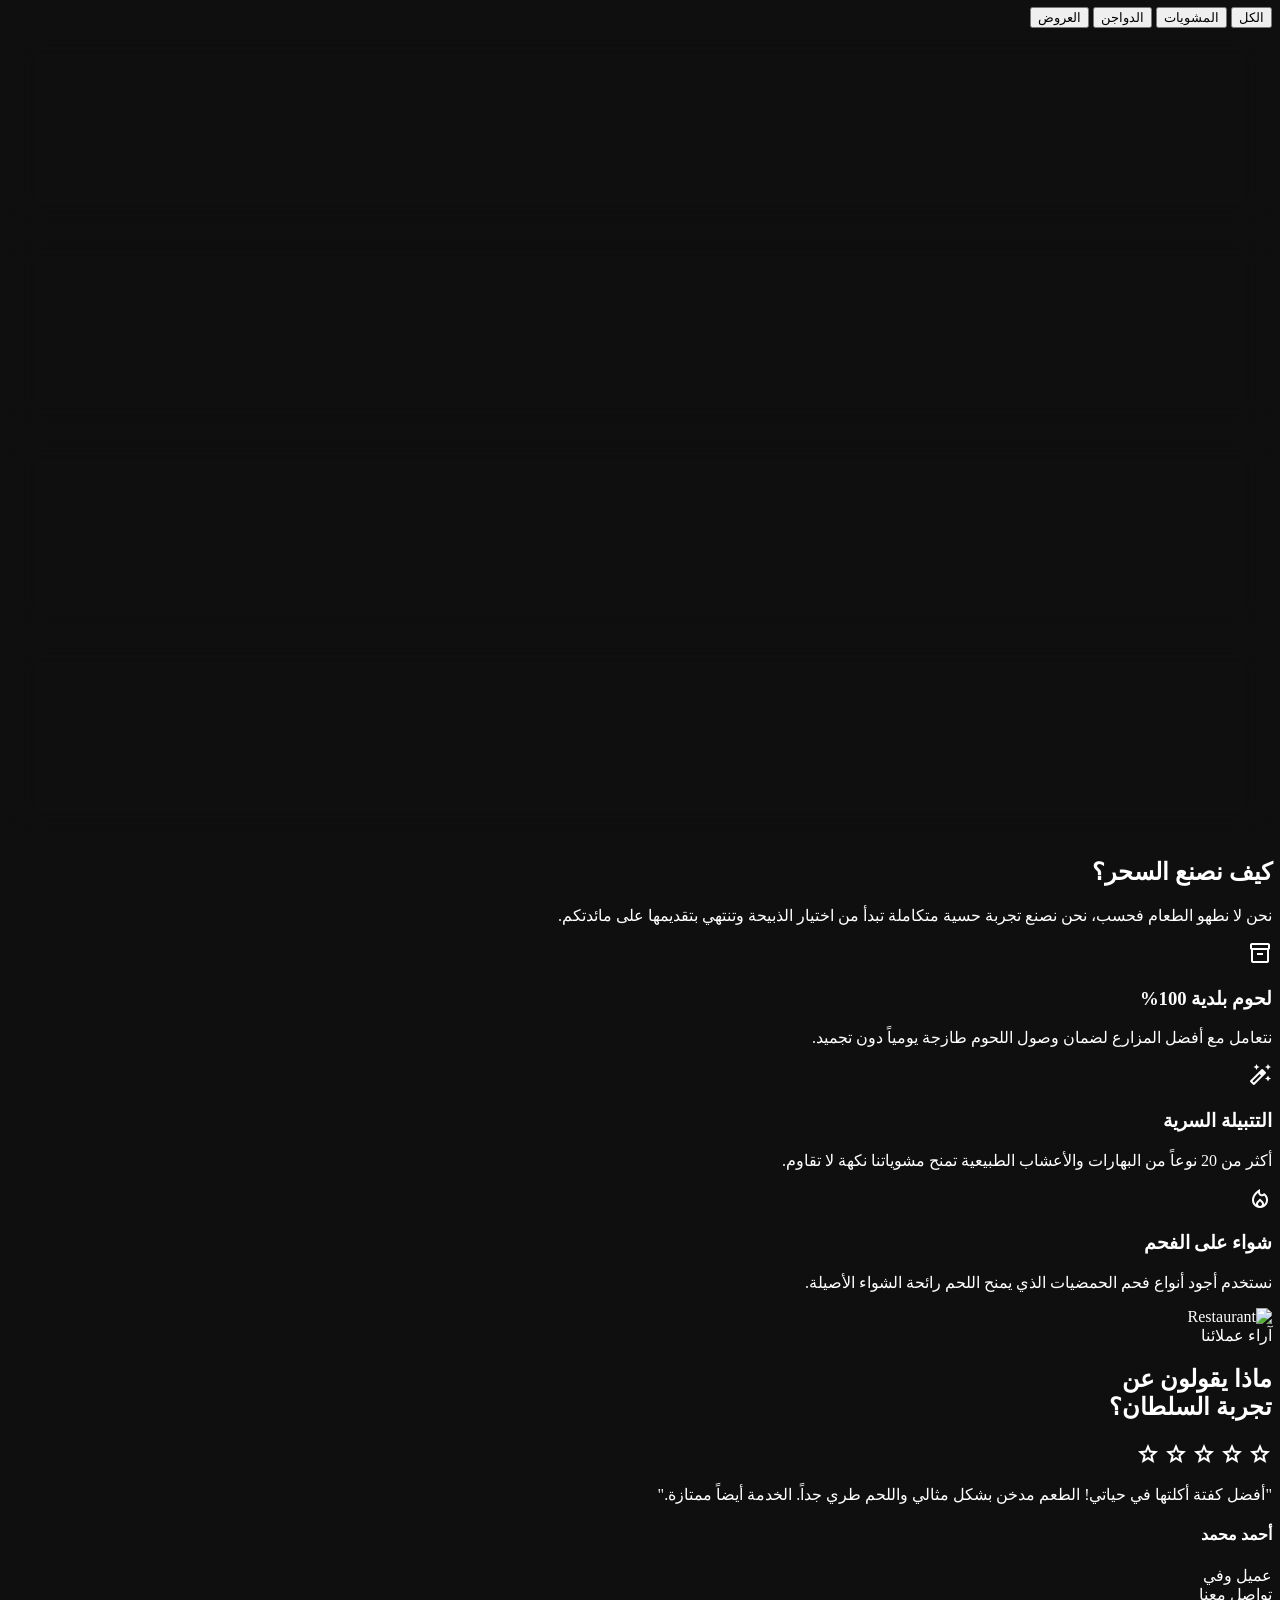
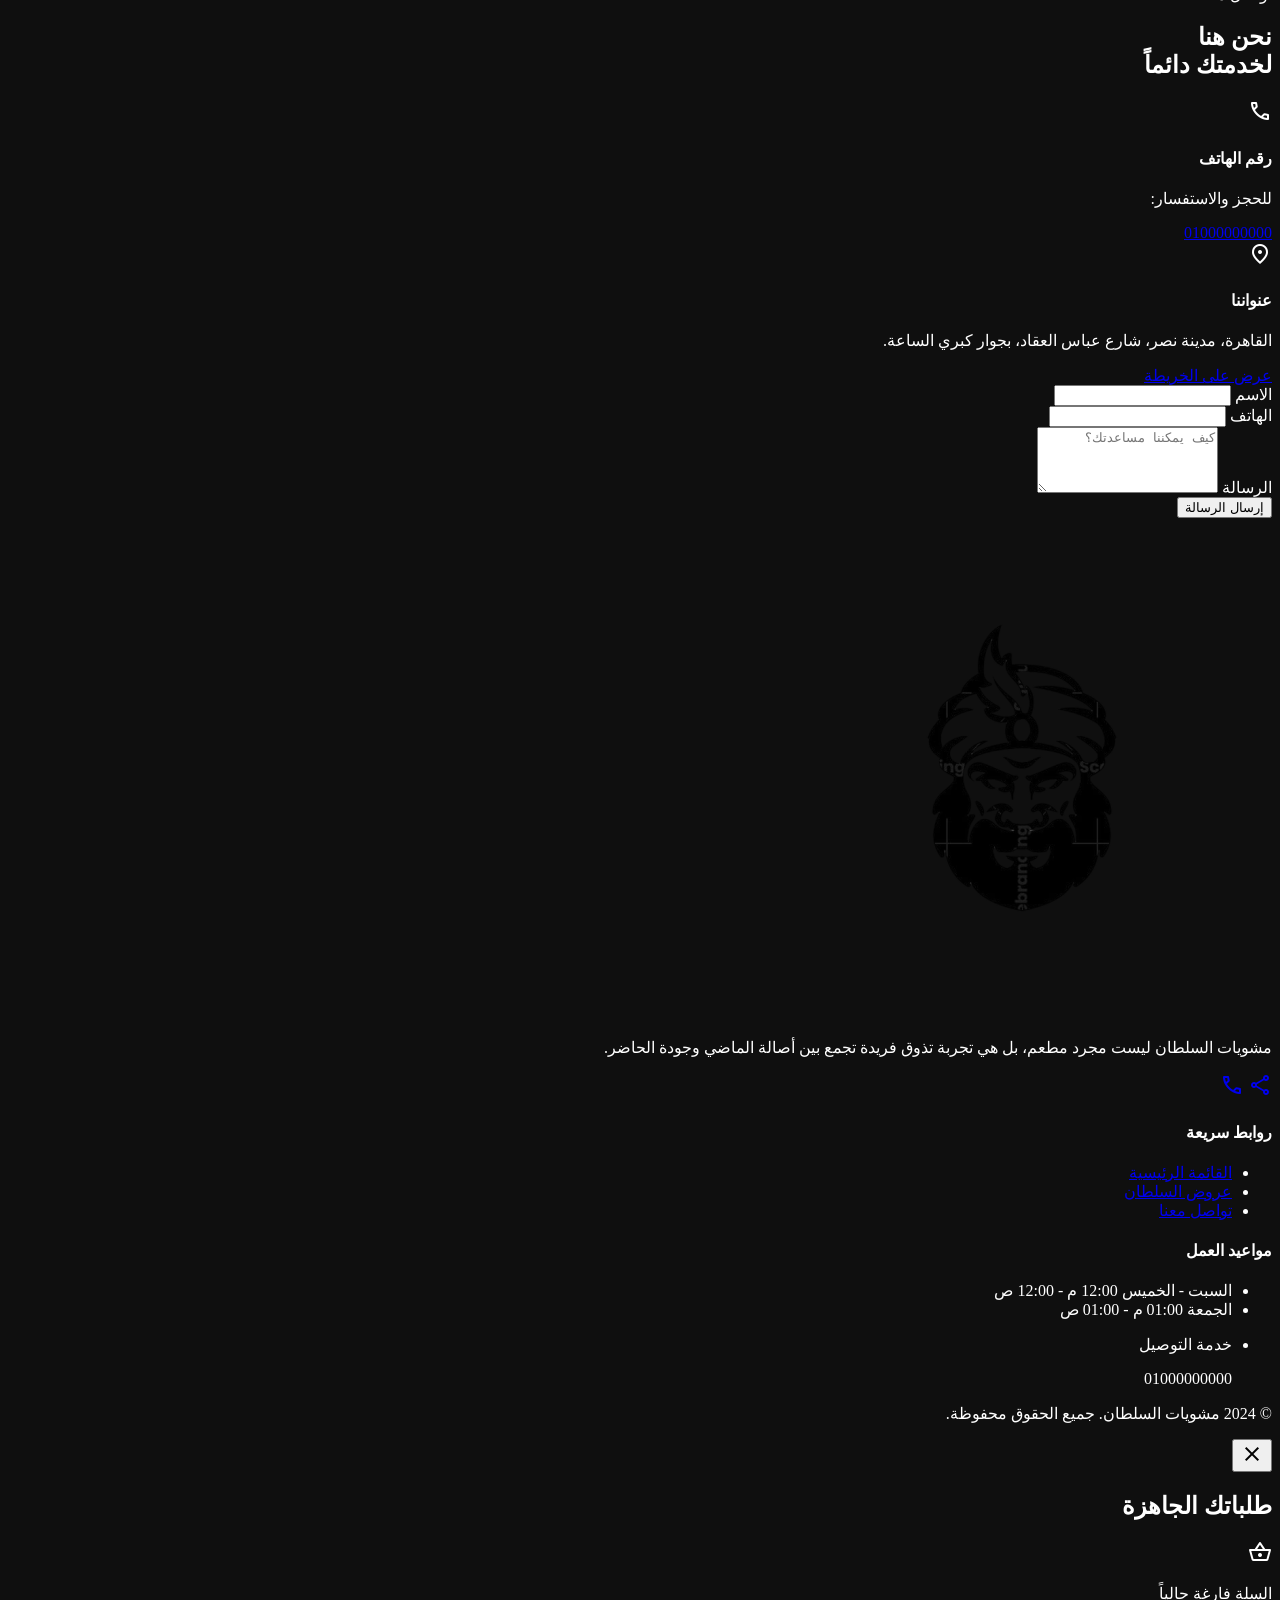
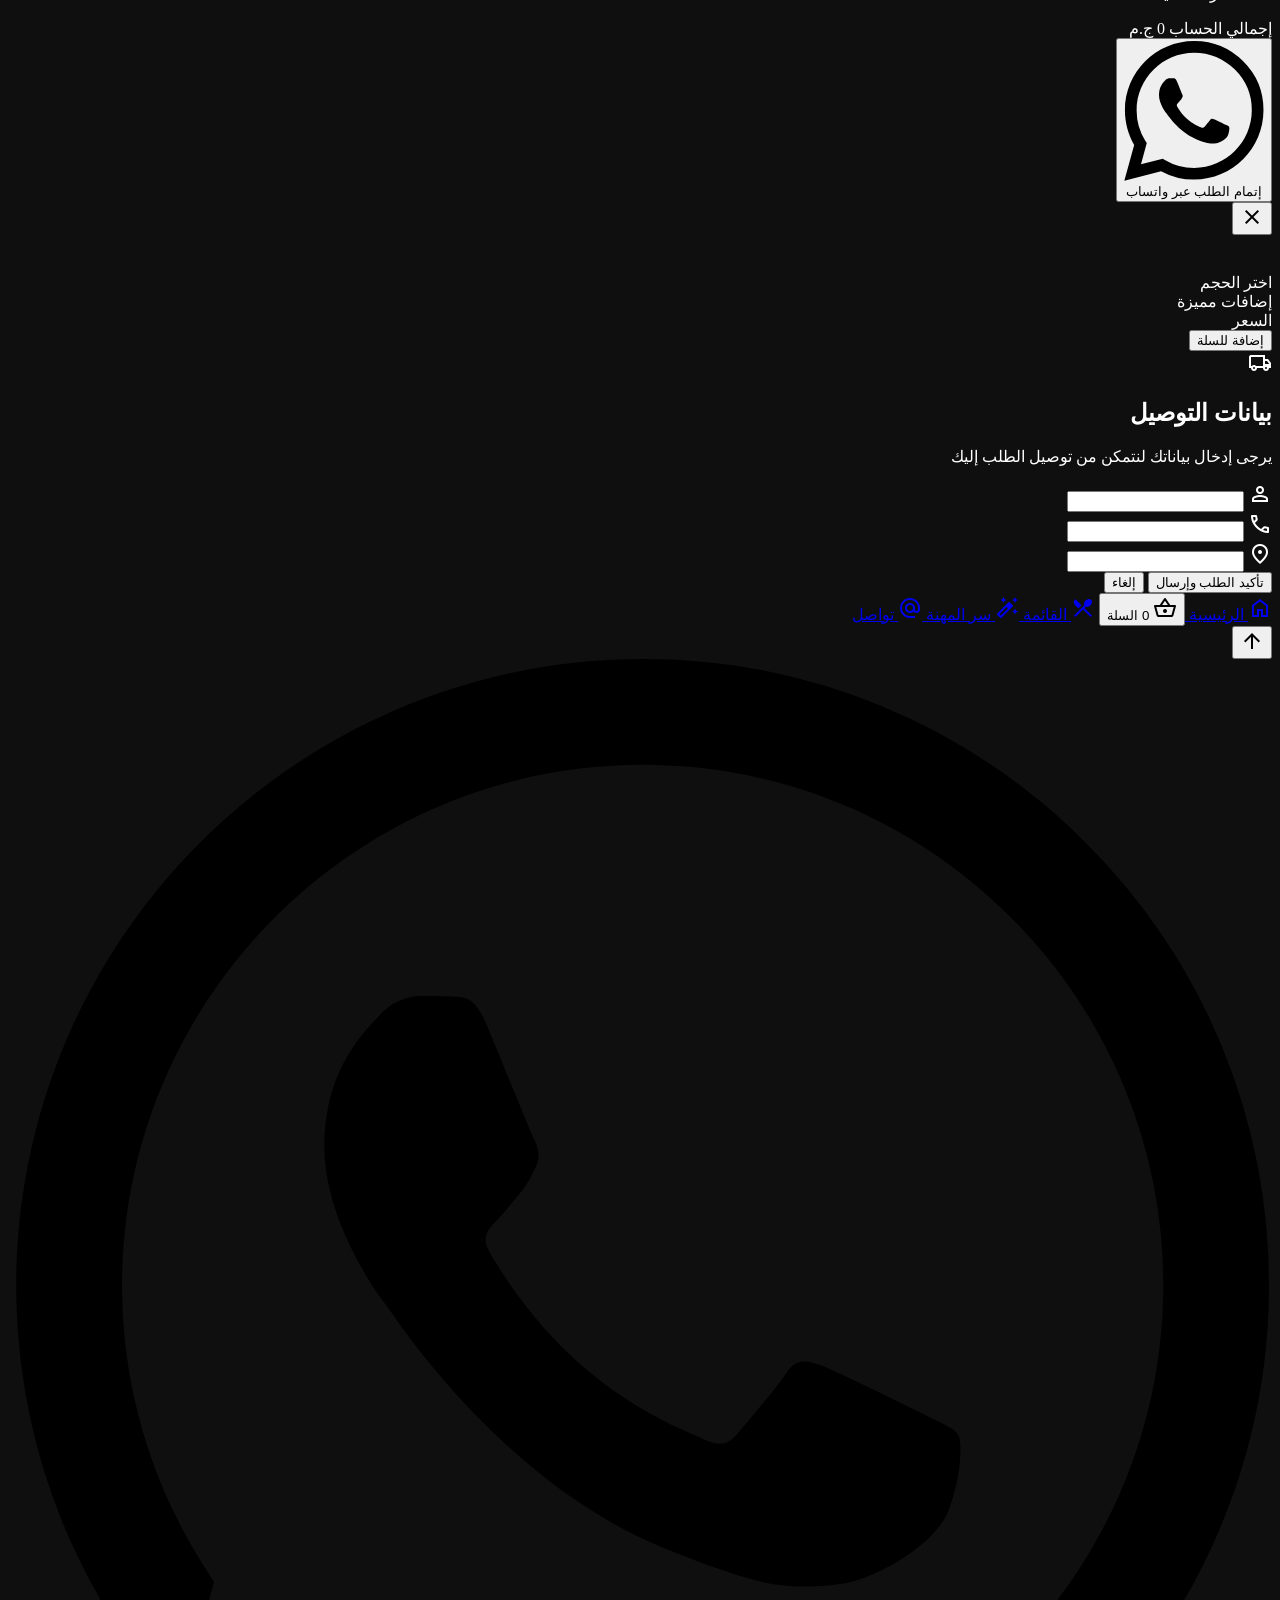
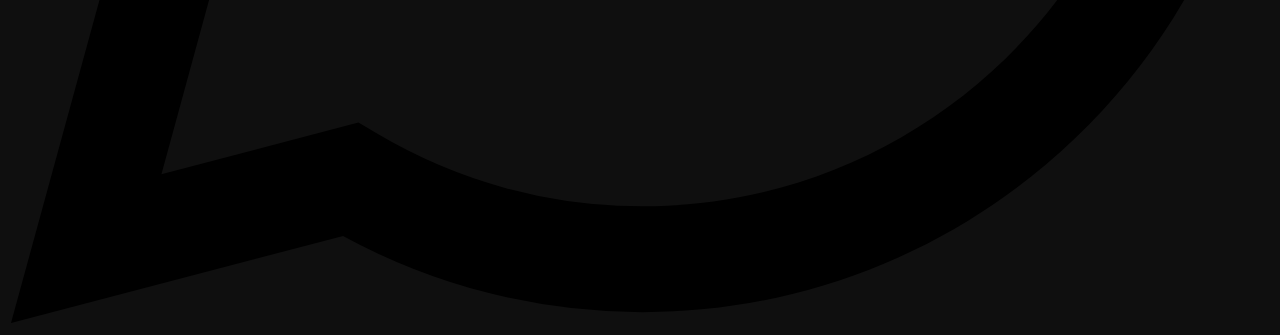
==== commit 7d0f7fd6: "Add files via upload" ====
--- a/index.html
+++ b/index.html
@@ -1,214 +1,255 @@
 <!DOCTYPE html>
-<html class="light" lang="ar" dir="rtl">
-
+<html lang="ar" dir="rtl">
 <head>
-    <meta charset="utf-8" />
-    <meta content="width=device-width, initial-scale=1.0" name="viewport" />
-    <meta name="description" content="استمتع بأشهى المشويات المصرية على الفحم في مشوياتكم. كباب وكفتة طازجة، طعم أصلي، وأجواء عائلية مميزة." />
-    <meta name="keywords" content="مشويات، كباب وكفتة، لحم مشوي طازج، مطعم مشوياتكم، أكل بيتي مصري" />
-    <title>مشوياتكم | أصل الطعم على الفحم</title>
-
-    <!-- Fonts -->
-    <link
-        href="https://fonts.googleapis.com/css2?family=Epilogue:wght@400;600;700;800&amp;family=Work+Sans:wght@400;600&amp;family=Noto+Kufi+Arabic:wght@400;700&amp;family=Noto+Sans+Arabic:wght@400;700&amp;display=swap"
-        rel="stylesheet" />
-
-    <!-- Material Symbols -->
-    <link rel="stylesheet"
-        href="https://fonts.googleapis.com/css2?family=Material+Symbols+Outlined:opsz,wght,FILL,GRAD@20..48,100..700,0..1,-50..200" />
-
-    <!-- Tailwind CSS -->
-    <script src="https://cdn.tailwindcss.com?plugins=forms,container-queries"></script>
-
-    <!-- Shared Configuration & Styles -->
-    <script src="./js/tailwind-config.js"></script>
+    <meta charset="UTF-8">
+    <meta name="viewport" content="width=device-width, initial-scale=1.0">
+    <title>مشويات السلطان | الطعم الأصلي</title>
+    
+    <!-- Fonts & Icons -->
+    <link rel="preconnect" href="https://fonts.googleapis.com">
+    <link rel="preconnect" href="https://fonts.gstatic.com" crossorigin>
+    <link href="https://fonts.googleapis.com/css2?family=Cairo:wght@200;400;700;900&display=swap" rel="stylesheet">
+    <link rel="stylesheet" href="https://fonts.googleapis.com/css2?family=Material+Symbols+Outlined:opsz,wght,FILL,GRAD@20..48,100..700,0..1,-50..200" />
+    
+    <!-- Tailwind CDN -->
+    <script src="https://cdn.tailwindcss.com"></script>
+    
     <link rel="stylesheet" href="./css/styles.css">
-
-    <!-- Translation & Theme System -->
-    <script src="./js/translations.js"></script>
-    <script src="./js/language-selector.js"></script>
-    <script src="./js/theme-manager.js"></script>
-    <script src="./js/preloader.js"></script>
-    <script src="./js/data.js"></script>
-    <script src="./js/cart-global.js"></script>
-    <script src="./js/visual-effects.js"></script>
-    <link rel="icon" type="image/png" href="https://cdn-icons-png.flaticon.com/512/933/933310.png">
 </head>
-
-<body class="font-body-md text-on-background selection:bg-primary-container selection:text-white rtl-mode">
-    <!-- Preloader (Premium Grill Version) -->
-    <div id="site-preloader" class="preloader-container">
-        <!-- Background Glow -->
-        <div class="absolute inset-0 z-0 opacity-30 pointer-events-none preloader-gradient" 
-             style="background: radial-gradient(circle at center, #ea580c 0%, transparent 70%);"></div>
-        
-        <div class="relative z-10 flex flex-col items-center">
-            <div class="mb-8 animate-bounce">
-                <!-- Flame/Grill Icon -->
-                <div class="w-24 h-24 bg-orange-600 rounded-3xl flex items-center justify-center shadow-2xl rotate-3 animate-glow">
-                    <span class="material-symbols-outlined text-white text-6xl" style="font-variation-settings: 'FILL' 1;">outdoor_grill</span>
-                </div>
-            </div>
-            <div class="w-full text-center space-y-4">
-                <h1 class="font-h1 text-2xl text-[#991b1b] dark:text-white font-black tracking-widest uppercase italic" data-i18n="loader_title">مشوياتكم</h1>
-                <p class="font-body-md text-sm text-slate-500 font-bold" data-i18n="loader_desc">نجهز الجمر لأشهى المشويات...</p>
-                <div class="preloader-progress mx-auto mt-6">
-                    <div class="preloader-progress-bar animate-loading" style="background: linear-gradient(to right, #991b1b, #ea580c);"></div>
-                </div>
-            </div>
-        </div>
+<body class="bg-[var(--bg)] text-[var(--text)] font-['Cairo'] selection:bg-[#ff4d00] selection:text-white transition-colors duration-500 scroll-smooth">
+
+    <!-- Preloader -->
+    <div id="preloader" class="fixed inset-0 z-[100] bg-[var(--bg)] flex flex-col items-center justify-center transition-opacity duration-700">
+        <div class="relative w-32 h-32 mb-8">
+            <div class="absolute inset-0 rounded-full border-4 border-[#ff4d00]/20 border-t-[#ff4d00] animate-spin"></div>
+            <img src="./assets/logo.png" alt="Logo" class="absolute inset-0 m-auto w-24 h-24 object-contain">
+        </div>
+        <h2 class="text-2xl font-black tracking-widest animate-pulse text-[#ff4d00]">جاري التحضير...</h2>
     </div>
 
-    <!-- TopAppBar -->
-    <header
-        class="glass-surface border-b border-slate-200 dark:border-white/10 docked full-width top-0 sticky z-50 transition-colors">
-        <div class="flex justify-between items-center w-full px-6 py-4 mx-auto max-w-container-max">
+    <!-- Header -->
+    <header class="fixed top-0 inset-x-0 z-50 bg-[var(--bg)]/80 backdrop-blur-xl border-b border-white/5 h-20 flex items-center px-6 md:px-12">
+        <div class="max-w-7xl mx-auto w-full flex justify-between items-center">
+            <a href="#" class="flex items-center gap-3">
+                <img src="./assets/logo.png" alt="Al Sultan" class="h-16 w-auto">
+                <div class="hidden md:block">
+                    <h1 class="text-xl font-black leading-none">مشويات السلطان</h1>
+                    <span class="text-[10px] text-[#ff4d00] uppercase tracking-[0.3em]">Master of Grills</span>
+                </div>
+            </a>
+            
+            <nav class="hidden md:flex items-center gap-8 text-sm font-bold uppercase tracking-wider">
+                <a href="#" class="nav-link text-[#ff4d00] transition-colors">الرئيسية</a>
+                <a href="#menu" class="nav-link text-gray-500 hover:text-white transition-colors">القائمة</a>
+                <a href="#process" class="nav-link text-gray-500 hover:text-white transition-colors">سر المهنة</a>
+                <a href="#contact" class="nav-link text-gray-500 hover:text-white transition-colors">اتصل بنا</a>
+            </nav>
+
             <div class="flex items-center gap-4">
-                <span class="text-lg font-bold tracking-widest text-[#991b1b] dark:text-[#f87171] font-h1"
-                    data-i18n="brand_name">مشوياتكم</span>
-            </div>
-            <nav class="hidden md:flex gap-md items-center">
-                <a class="text-[#991b1b] dark:text-[#f87171] font-bold font-h3 text-sm tracking-tight transition-colors duration-200"
-                    href="index.html" data-i18n="nav_home">الرئيسية</a>
-                <a class="text-slate-500 dark:text-slate-400 font-h3 text-sm tracking-tight transition-colors duration-200 hover:text-orange-600"
-                    href="menu.html" data-i18n="nav_menu">المنيو</a>
-                <a class="text-slate-500 dark:text-slate-400 font-h3 text-sm tracking-tight transition-colors duration-200 hover:text-orange-600"
-                    href="reservation.html" data-i18n="nav_orders">حجز طاولة</a>
-                <a class="text-slate-500 dark:text-slate-400 font-h3 text-sm tracking-tight transition-colors duration-200 hover:text-orange-600"
-                    href="contact.html" data-i18n="nav_contact">اتصل بنا</a>
-            </nav>
-            <div class="flex items-center gap-3">
-                <button onclick="toggleLanguage()"
-                    class="p-2 hover:bg-slate-100 dark:hover:bg-white/5 rounded-full transition-colors flex items-center justify-center text-slate-500"
-                    title="تغيير اللغة">
-                    <span class="material-symbols-outlined">translate</span>
-                </button>
-                <button id="theme-toggle"
-                    class="p-2 hover:bg-slate-100 dark:hover:bg-white/5 rounded-full transition-colors flex items-center justify-center text-slate-500"
-                    data-i18n-title="theme_toggle_dark">
-                    <span class="material-symbols-outlined">dark_mode</span>
-                </button>
+                <!-- Theme and Lang toggles will be injected here by JS -->
             </div>
         </div>
     </header>
 
     <main>
         <!-- Hero Section -->
-        <section class="relative w-full h-[520px] flex items-center overflow-hidden">
+        <section id="home" class="relative min-h-screen flex items-center justify-start px-6 md:px-20 overflow-hidden pt-20">
             <div class="absolute inset-0 z-0">
-                <img alt="مشويات كباب وكفتة" class="w-full h-full object-cover animate-ken-burns"
-                    src="https://images.unsplash.com/photo-1544025162-d76694265947?q=80&w=2070&auto=format&fit=crop" />
-                <div
-                    class="absolute inset-0 bg-gradient-to-r rtl:bg-gradient-to-l from-black/80 via-black/40 to-transparent">
-                </div>
-            </div>
-            <div class="relative z-10 container mx-auto px-6 md:px-xl">
-                <div class="max-w-2xl space-y-lg text-right">
-                    <div
-                        class="inline-flex items-center gap-3 px-5 py-2 bg-orange-600/20 backdrop-blur-md border border-orange-500/30 rounded-full shadow-lg">
-                        <span
-                            class="font-label-caps text-orange-400 text-[10px] md:text-xs tracking-[0.2em] uppercase font-bold"
-                            data-i18n="hero_tagline">أصل المشويات على الفحم</span>
-                    </div>
-                    <h1 class="font-h1 text-h1 text-white leading-[1.0] lg:text-[72px]" data-i18n="hero_title">براعة الشواء <br/>على الفحم</h1>
-                    <p class="font-body-lg text-body-lg text-white/90 max-w-lg" data-i18n="hero_desc">من لهب الفحم إلى مائدتك. استمتع بأفضل المشويات المصرية، المحضرة بخلطة سرية وتتبيلة أصلية.</p>
-                    <div class="pt-4 flex flex-wrap gap-4">
-                        <a href="menu.html"
-                            class="bg-orange-600 text-white px-8 md:px-10 py-4 font-label-caps tracking-[0.2em] hover:bg-orange-700 inline-block shadow-lg rounded-full transition-all text-sm md:text-base text-center"
-                            data-i18n="nav_menu">المنيو الخاص بنا</a>
-                        <a href="reservation.html"
-                            class="bg-white text-orange-600 px-8 md:px-10 py-4 font-label-caps tracking-[0.2em] hover:bg-slate-100 inline-block shadow-lg rounded-full transition-all text-sm md:text-base text-center"
-                            data-i18n="hero_book_btn">احجز ترابيزة</a>
-                    </div>
+                <img src="https://images.unsplash.com/photo-1555939594-58d7cb561ad1?q=80&w=2000&auto=format&fit=crop" alt="Hero" class="w-full h-full object-cover animate-ken-burns">
+                <div class="absolute inset-0 bg-gradient-to-r from-black via-black/70 to-transparent"></div>
+                <div class="absolute inset-0 bg-gradient-to-t from-black via-transparent to-transparent"></div>
+            </div>
+
+            <div class="relative z-10 max-w-4xl">
+                <div class="inline-flex items-center gap-2 px-4 py-2 bg-white/5 backdrop-blur-md border border-white/10 rounded-full mb-8 animate-fade-in-up">
+                    <span class="w-2 h-2 bg-[#ff4d00] rounded-full animate-ping"></span>
+                    <span class="text-xs font-bold uppercase tracking-[0.2em] text-white/80">أفضل مشويات في المدينة</span>
+                </div>
+                <h2 class="text-6xl md:text-9xl font-black mb-8 leading-tight animate-fade-in-up" style="animation-delay: 0.2s">
+                    فن الشواء <br> <span class="text-[#ff4d00] drop-shadow-[0_0_30px_rgba(255,77,0,0.4)]">على أصوله</span>
+                </h2>
+                <p class="text-gray-400 text-lg md:text-2xl mb-12 max-w-2xl leading-relaxed animate-fade-in-up" style="animation-delay: 0.4s">
+                    نختار أجود أنواع اللحوم البلدية، نتبلها بخلطتنا السرية المتوارثة، ونشويها على نار الفحم الهادئة لنقدم لكم مذاقاً لا يُنسى.
+                </p>
+                <div class="flex flex-wrap gap-6 animate-fade-in-up" style="animation-delay: 0.6s">
+                    <a href="#menu" class="px-12 py-6 bg-[#ff4d00] text-white font-black rounded-2xl shadow-[0_15px_35px_rgba(255,77,0,0.4)] hover:scale-105 active:scale-95 transition-all flex items-center gap-3">
+                        اطلب الآن
+                        <span class="material-symbols-outlined">arrow_back</span>
+                    </a>
+                    <a href="#process" class="px-12 py-6 bg-white/5 backdrop-blur-md text-white font-black rounded-2xl border border-white/10 hover:bg-white/10 transition-all">سر خلطتنا</a>
+                </div>
+            </div>
+            
+            <!-- Stats -->
+            <div class="absolute bottom-12 left-6 md:left-20 flex gap-8 md:gap-12 animate-fade-in-up" style="animation-delay: 0.8s">
+                <div class="hero-stats bg-white/5 backdrop-blur-md p-4 rounded-2xl border border-white/5">
+                    <span class="block text-3xl md:text-4xl font-black text-[#ff4d00]">15+</span>
+                    <span class="text-[10px] text-gray-500 font-bold uppercase tracking-widest">سنة خبرة</span>
+                </div>
+                <div class="hero-stats bg-white/5 backdrop-blur-md p-4 rounded-2xl border border-white/5">
+                    <span class="block text-3xl md:text-4xl font-black text-[#ff4d00]">50k+</span>
+                    <span class="text-[10px] text-gray-500 font-bold uppercase tracking-widest">عميل سعيد</span>
+                </div>
+                <div class="hero-stats bg-white/5 backdrop-blur-md p-4 rounded-2xl border border-white/5">
+                    <span class="block text-3xl md:text-4xl font-black text-[#ff4d00]">100%</span>
+                    <span class="text-[10px] text-gray-500 font-bold uppercase tracking-widest">بلدي طازج</span>
                 </div>
             </div>
         </section>
 
-        <!-- Recommendations -->
-        <section class="py-xl bg-white dark:bg-[#0a141d] transition-colors">
-            <div class="container mx-auto px-6 md:px-xl text-center mb-xl">
-                <h3 class="font-label-caps text-orange-600 opacity-80 mb-4" data-i18n="home_seasonal_favorites">ترشيحاتنا لك</h3>
-                <h2 class="font-h2 text-headline-lg text-slate-900 dark:text-white" data-i18n="home_from_kitchen">أطباقنا المميزة</h2>
-            </div>
+        <!-- Menu Section -->
+        <section id="menu" class="py-32 px-6 md:px-12 bg-[var(--bg)] relative overflow-hidden border-t border-white/5">
+            <div class="absolute top-0 right-0 w-[500px] h-[500px] bg-[#ff4d00]/5 rounded-full blur-[120px] -z-10"></div>
             
-            <div class="marquee-container">
-                <div class="marquee-track">
-                    <div class="marquee-item group">
-                        <img alt="Kebab & Kofta" class="w-full h-full object-cover" src="https://images.unsplash.com/photo-1544025162-d76694265947?auto=format&fit=crop&q=80&w=800" />
-                        <span class="price-badge bg-[#991b1b]">320 <span data-i18n="price_currency">ج.م</span></span>
-                        <div class="absolute inset-0 bg-gradient-to-t from-black/80 via-transparent to-transparent flex items-end p-6">
-                            <h4 class="text-white font-bold text-lg">كباب وكفتة ضأن</h4>
-                        </div>
-                    </div>
-                    <div class="marquee-item group">
-                        <img alt="Shish Tawook" class="w-full h-full object-cover" src="https://images.unsplash.com/photo-1529692236671-f1f6cf9683ba?auto=format&fit=crop&q=80&w=800" />
-                        <span class="price-badge bg-[#991b1b]">180 <span data-i18n="price_currency">ج.م</span></span>
-                        <div class="absolute inset-0 bg-gradient-to-t from-black/80 via-transparent to-transparent flex items-end p-6">
-                            <h4 class="text-white font-bold text-lg">شيش طاووق</h4>
-                        </div>
-                    </div>
-                    <div class="marquee-item group">
-                        <img alt="Grilled Steaks" class="w-full h-full object-cover" src="https://images.unsplash.com/photo-1555939594-58d7cb561ad1?auto=format&fit=crop&q=80&w=800" />
-                        <span class="price-badge bg-[#991b1b]">450 <span data-i18n="price_currency">ج.م</span></span>
-                        <div class="absolute inset-0 bg-gradient-to-t from-black/80 via-transparent to-transparent flex items-end p-6">
-                            <h4 class="text-white font-bold text-lg">ريش ضأن بلدي</h4>
-                        </div>
-                    </div>
-                    <div class="marquee-item group">
-                        <img alt="Mixed Grill" class="w-full h-full object-cover" src="https://images.unsplash.com/photo-1504674900247-0877df9cc836?auto=format&fit=crop&q=80&w=800" />
-                        <span class="price-badge bg-[#991b1b]">1,200 <span data-i18n="price_currency">ج.م</span></span>
-                        <div class="absolute inset-0 bg-gradient-to-t from-black/80 via-transparent to-transparent flex items-end p-6">
-                            <h4 class="text-white font-bold text-lg">صينية العيلة</h4>
-                        </div>
-                    </div>
+            <div class="max-w-7xl mx-auto">
+                <div class="flex flex-col md:flex-row justify-between items-end gap-10 mb-16 md:mb-20">
+                    <div class="px-4 md:px-0">
+                        <span class="text-[#ff4d00] font-black tracking-[0.3em] uppercase text-xs mb-4 block">قائمتنا المختارة</span>
+                        <h2 class="text-4xl md:text-7xl font-black mb-6">من شواية <span class="text-[#ff4d00]">السلطان</span></h2>
+                        <p class="text-gray-500 max-w-md text-base md:text-lg">استمتع بتشكيلة واسعة من أشهى المشويات المحضرة طازجة يومياً.</p>
+                    </div>
+                    
+                    <!-- Category Filters -->
+                    <div id="category-filters" class="flex gap-4 overflow-x-auto pb-4 px-4 no-scrollbar w-full md:w-auto">
+                        <!-- Categories injected here -->
+                    </div>
+                </div>
+
+                <!-- Menu Grid -->
+                <div id="menu-grid" class="grid grid-cols-1 md:grid-cols-2 lg:grid-cols-3 gap-10">
+                    <!-- Items injected here -->
                 </div>
             </div>
         </section>
 
-        <!-- Why Choose Us -->
-        <section class="py-xl bg-slate-50 dark:bg-[#172129] transition-colors">
-            <div class="container mx-auto px-6">
-                <h2 class="font-h2 text-h2 text-center text-slate-900 dark:text-white mb-xl" data-i18n="why_title">ليه تختار مشوياتكم؟</h2>
-                <div class="grid grid-cols-1 md:grid-cols-3 gap-lg">
-                    <div class="flex flex-col items-center text-center p-8 bg-white dark:bg-[#0a141d] rounded-2xl shadow-sm border border-slate-100 dark:border-white/5">
-                        <div class="w-16 h-16 bg-orange-100 dark:bg-orange-900/30 text-orange-600 rounded-2xl flex items-center justify-center mb-6"><span class="material-symbols-outlined text-4xl">kebab_dining</span></div>
-                        <h3 class="font-bold text-xl mb-2 text-slate-900 dark:text-white" data-i18n="why_fresh_title">لحوم بلدي طازة</h3>
-                        <p class="text-slate-500 dark:text-slate-400" data-i18n="why_fresh_desc">بنستخدم أجود أنواع اللحوم يومياً.</p>
-                    </div>
-                    <div class="flex flex-col items-center text-center p-8 bg-white dark:bg-[#0a141d] rounded-2xl shadow-sm border border-slate-100 dark:border-white/5">
-                        <div class="w-16 h-16 bg-red-100 dark:bg-red-900/30 text-red-600 rounded-2xl flex items-center justify-center mb-6"><span class="material-symbols-outlined text-4xl">outdoor_grill</span></div>
-                        <h3 class="font-bold text-xl mb-2 text-slate-900 dark:text-white" data-i18n="why_custom_title">شوي على الفحم</h3>
-                        <p class="text-slate-500 dark:text-slate-400" data-i18n="why_custom_desc">طعم أصلي وتتبيلة خشب الفحم.</p>
-                    </div>
-                    <div class="flex flex-col items-center text-center p-8 bg-white dark:bg-[#0a141d] rounded-2xl shadow-sm border border-slate-100 dark:border-white/5">
-                        <div class="w-16 h-16 bg-green-100 dark:bg-green-900/30 text-green-600 rounded-2xl flex items-center justify-center mb-6"><span class="material-symbols-outlined text-4xl">delivery_dining</span></div>
-                        <h3 class="font-bold text-xl mb-2 text-slate-900 dark:text-white" data-i18n="why_speed_title">توصيل سريع</h3>
-                        <p class="text-slate-500 dark:text-slate-400" data-i18n="why_speed_desc">طلبك هيوصلك سخن وجوسي لحد باب البيت.</p>
+        <!-- Process Section -->
+        <section id="process" class="py-32 px-6 bg-[var(--bg)] border-t border-white/5 relative overflow-hidden">
+             <div class="absolute top-0 left-0 w-[400px] h-[400px] bg-[#ff4d00]/5 rounded-full blur-[100px] -z-10"></div>
+            <div class="max-w-7xl mx-auto">
+                <div class="text-center mb-24">
+                    <h2 class="text-5xl md:text-7xl font-black mb-8">كيف نصنع <span class="text-[#ff4d00]">السحر؟</span></h2>
+                    <p class="text-gray-500 max-w-2xl mx-auto text-lg">نحن لا نطهو الطعام فحسب، نحن نصنع تجربة حسية متكاملة تبدأ من اختيار الذبيحة وتنتهي بتقديمها على مائدتكم.</p>
+                </div>
+
+                <div class="grid grid-cols-1 md:grid-cols-3 gap-12">
+                    <div class="text-center group p-10 bg-white/5 rounded-[40px] border border-white/5 hover:border-[#ff4d00]/30 transition-all">
+                        <div class="w-24 h-24 bg-[#ff4d00]/10 rounded-3xl flex items-center justify-center mx-auto mb-8 group-hover:scale-110 transition-transform">
+                            <span class="material-symbols-outlined text-[#ff4d00] text-5xl">inventory_2</span>
+                        </div>
+                        <h3 class="text-2xl font-black mb-4">لحوم بلدية 100%</h3>
+                        <p class="text-gray-500">نتعامل مع أفضل المزارع لضمان وصول اللحوم طازجة يومياً دون تجميد.</p>
+                    </div>
+                    <div class="text-center group p-10 bg-white/5 rounded-[40px] border border-white/5 hover:border-[#ff4d00]/30 transition-all md:translate-y-12">
+                        <div class="w-24 h-24 bg-[#ff4d00]/10 rounded-3xl flex items-center justify-center mx-auto mb-8 group-hover:scale-110 transition-transform">
+                            <span class="material-symbols-outlined text-[#ff4d00] text-5xl">auto_fix_high</span>
+                        </div>
+                        <h3 class="text-2xl font-black mb-4">التتبيلة السرية</h3>
+                        <p class="text-gray-500">أكثر من 20 نوعاً من البهارات والأعشاب الطبيعية تمنح مشوياتنا نكهة لا تقاوم.</p>
+                    </div>
+                    <div class="text-center group p-10 bg-white/5 rounded-[40px] border border-white/5 hover:border-[#ff4d00]/30 transition-all">
+                        <div class="w-24 h-24 bg-[#ff4d00]/10 rounded-3xl flex items-center justify-center mx-auto mb-8 group-hover:scale-110 transition-transform">
+                            <span class="material-symbols-outlined text-[#ff4d00] text-5xl">local_fire_department</span>
+                        </div>
+                        <h3 class="text-2xl font-black mb-4">شواء على الفحم</h3>
+                        <p class="text-gray-500">نستخدم أجود أنواع فحم الحمضيات الذي يمنح اللحم رائحة الشواء الأصيلة.</p>
                     </div>
                 </div>
             </div>
         </section>
 
-        <!-- Our Story -->
-        <section class="py-xl bg-white dark:bg-[#0a141d]">
-            <div class="container mx-auto px-6 md:px-xl">
-                <div class="grid grid-cols-1 lg:grid-cols-12 gap-lg items-center">
-                    <div class="lg:col-span-5 space-y-md text-right">
-                        <h2 class="font-h2 text-h2 text-orange-600 border-r-4 border-orange-600 pr-6" data-i18n="story_title">قصتنا</h2>
-                        <p class="font-body-lg text-xl text-slate-700 dark:text-white italic leading-relaxed" data-i18n="story_quote">"سر المشويات الحلوة في النار والصبر."</p>
-                        <p class="font-body-md text-lg text-slate-600 dark:text-slate-300 leading-relaxed" data-i18n="story_desc_1">في مشوياتكم، بنفخر إننا نكون وجهتكم الأولى لعشاق المشويات والأكل البيتي. بدأنا برؤية بسيطة: نوصل طعم الشوي الأصلي لمائدتكم بالنفس المصري اللي مش هتلاقيه غير عندنا.</p>
-                        <div class="pt-base">
-                            <a class="font-label-caps text-orange-600 border-b-2 border-orange-600 pb-1 hover:text-orange-700 transition-colors" href="menu.html" data-i18n="btn_story_menu">تصفح المنيو الكامل</a>
-                        </div>
-                    </div>
-                    <div class="lg:col-span-7 grid grid-cols-2 gap-4">
-                        <div class="space-y-4">
-                            <img alt="Grilling meat" class="w-full aspect-[4/5] object-cover rounded-3xl" src="https://images.unsplash.com/photo-1555939594-58d7cb561ad1?auto=format&fit=crop&q=80&w=600" />
-                            <img alt="Spices" class="w-full aspect-square object-cover rounded-3xl" src="https://images.unsplash.com/photo-1544025162-d76694265947?auto=format&fit=crop&q=80&w=600" />
-                        </div>
-                        <div class="pt-xl space-y-4">
-                            <img alt="Chef at grill" class="w-full aspect-[4/6] object-cover rounded-3xl shadow-xl" src="https://images.unsplash.com/photo-1551135049-8a33b5883817?auto=format&fit=crop&q=80&w=800" />
-                        </div>
+        <!-- Testimonials -->
+        <section id="reviews" class="py-32 px-6 bg-[var(--bg)] relative overflow-hidden border-t border-white/5">
+            <div class="max-w-7xl mx-auto">
+                <div class="flex flex-col md:flex-row items-center gap-20">
+                    <div class="w-full md:w-1/2">
+                        <div class="relative">
+                            <div class="absolute -top-10 -right-10 w-40 h-40 bg-[#ff4d00] rounded-full blur-[80px] opacity-20"></div>
+                            <img src="https://images.unsplash.com/photo-1552566626-52f8b828add9?q=80&w=1000&auto=format&fit=crop" class="rounded-[40px] shadow-2xl relative z-10" alt="Restaurant">
+                        </div>
+                    </div>
+                    <div class="w-full md:w-1/2">
+                        <span class="text-[#ff4d00] font-black uppercase tracking-widest text-xs mb-4 block">آراء عملائنا</span>
+                        <h2 class="text-5xl font-black mb-12">ماذا يقولون عن <br> <span class="text-[#ff4d00]">تجربة السلطان؟</span></h2>
+                        
+                        <div class="space-y-8">
+                            <div class="bg-white/5 p-8 rounded-3xl border border-white/5">
+                                <div class="flex gap-1 mb-4 text-yellow-500">
+                                    <span class="material-symbols-outlined">star</span>
+                                    <span class="material-symbols-outlined">star</span>
+                                    <span class="material-symbols-outlined">star</span>
+                                    <span class="material-symbols-outlined">star</span>
+                                    <span class="material-symbols-outlined">star</span>
+                                </div>
+                                <p class="text-lg italic text-gray-300 mb-6">"أفضل كفتة أكلتها في حياتي! الطعم مدخن بشكل مثالي واللحم طري جداً. الخدمة أيضاً ممتازة."</p>
+                                <div class="flex items-center gap-4">
+                                    <div class="w-12 h-12 bg-[#ff4d00] rounded-full"></div>
+                                    <div>
+                                        <h4 class="font-bold">أحمد محمد</h4>
+                                        <span class="text-xs text-gray-500">عميل وفي</span>
+                                    </div>
+                                </div>
+                            </div>
+                        </div>
+                    </div>
+                </div>
+            </div>
+        </section>
+
+        <!-- Contact Section -->
+        <section id="contact" class="py-32 px-6 bg-[var(--bg)] border-t border-white/5 relative overflow-hidden">
+            <div class="absolute top-1/2 left-0 w-[500px] h-[500px] bg-[#ff4d00]/5 rounded-full blur-[120px] -z-10"></div>
+            
+            <div class="max-w-7xl mx-auto">
+                <div class="grid grid-cols-1 lg:grid-cols-2 gap-20 items-start">
+                    <!-- Contact Info -->
+                    <div>
+                        <span class="text-[#ff4d00] font-black uppercase tracking-widest text-xs mb-4 block">تواصل معنا</span>
+                        <h2 class="text-5xl md:text-7xl font-black mb-12">نحن هنا <br> <span class="text-[#ff4d00]">لخدمتك دائماً</span></h2>
+                        
+                        <div class="space-y-10">
+                            <div class="flex gap-6 items-start">
+                                <div class="w-16 h-16 bg-white/5 rounded-2xl flex items-center justify-center shrink-0 border border-white/5">
+                                    <span class="material-symbols-outlined text-[#ff4d00] text-3xl">call</span>
+                                </div>
+                                <div>
+                                    <h4 class="text-xl font-bold mb-2">رقم الهاتف</h4>
+                                    <p class="text-gray-400 mb-1">للحجز والاستفسار:</p>
+                                    <a href="tel:01000000000" class="text-2xl font-black text-white hover:text-[#ff4d00] transition-colors">01000000000</a>
+                                </div>
+                            </div>
+                            
+                            <div class="flex gap-6 items-start">
+                                <div class="w-16 h-16 bg-white/5 rounded-2xl flex items-center justify-center shrink-0 border border-white/5">
+                                    <span class="material-symbols-outlined text-[#ff4d00] text-3xl">location_on</span>
+                                </div>
+                                <div>
+                                    <h4 class="text-xl font-bold mb-2">عنواننا</h4>
+                                    <p class="text-gray-400">القاهرة، مدينة نصر، شارع عباس العقاد، بجوار كبري الساعة.</p>
+                                    <a href="#" class="text-[#ff4d00] font-bold mt-2 inline-block hover:underline">عرض على الخريطة</a>
+                                </div>
+                            </div>
+                        </div>
+                    </div>
+                    
+                    <!-- Contact Form -->
+                    <div class="bg-white/5 backdrop-blur-xl p-10 rounded-[40px] border border-white/10 relative z-10">
+                        <form class="space-y-6">
+                            <div class="grid grid-cols-1 md:grid-cols-2 gap-6">
+                                <div class="relative">
+                                    <label class="text-xs font-bold text-gray-500 uppercase tracking-widest mr-4">الاسم</label>
+                                    <input type="text" placeholder="اسمك الكريم" class="w-full bg-black/30 border border-white/5 rounded-2xl px-6 py-4 focus:outline-none focus:border-[#ff4d00] transition-all text-white">
+                                </div>
+                                <div class="relative">
+                                    <label class="text-xs font-bold text-gray-500 uppercase tracking-widest mr-4">الهاتف</label>
+                                    <input type="tel" placeholder="01xxxxxxxxx" class="w-full bg-black/30 border border-white/5 rounded-2xl px-6 py-4 focus:outline-none focus:border-[#ff4d00] transition-all text-white">
+                                </div>
+                            </div>
+                            <div class="relative">
+                                <label class="text-xs font-bold text-gray-500 uppercase tracking-widest mr-4">الرسالة</label>
+                                <textarea rows="4" placeholder="كيف يمكننا مساعدتك؟" class="w-full bg-black/30 border border-white/5 rounded-2xl px-6 py-4 focus:outline-none focus:border-[#ff4d00] transition-all text-white resize-none"></textarea>
+                            </div>
+                            <button type="submit" class="w-full py-5 bg-[#ff4d00] text-white font-black rounded-2xl text-lg shadow-[0_15px_35px_rgba(255,77,0,0.3)] hover:scale-[1.02] active:scale-95 transition-all">إرسال الرسالة</button>
+                        </form>
                     </div>
                 </div>
             </div>
@@ -216,57 +257,194 @@
     </main>
 
     <!-- Footer -->
-    <footer class="bg-slate-50 dark:bg-slate-950 border-t border-slate-200 dark:border-slate-800 py-12">
-        <div class="flex flex-col items-center gap-6 px-6 max-w-7xl mx-auto text-center">
-            <span class="font-bold text-orange-600 dark:text-orange-400 font-h1 text-2xl tracking-widest" data-i18n="brand_name">مشوياتكم</span>
-            <div class="flex gap-4">
-                <a href="#" class="w-10 h-10 rounded-full bg-slate-200 dark:bg-white/10 flex items-center justify-center text-slate-600 dark:text-slate-400 hover:bg-orange-600 hover:text-white transition-all">
-                    <svg class="w-5 h-5" fill="currentColor" viewBox="0 0 24 24"><path d="M24 12.073c0-6.627-5.373-12-12-12s-12 5.373-12 12c0 5.99 4.388 10.954 10.125 11.854v-8.385H7.078v-3.47h3.047V9.43c0-3.007 1.792-4.669 4.533-4.669 1.312 0 2.686.235 2.686.235v2.953H15.83c-1.491 0-1.956.925-1.956 1.874v2.25h3.328l-.532 3.47h-2.796v8.385C19.612 23.027 24 18.062 24 12.073z"/></svg>
-                </a>
-                <a href="#" class="w-10 h-10 rounded-full bg-slate-200 dark:bg-white/10 flex items-center justify-center text-slate-600 dark:text-slate-400 hover:bg-orange-600 hover:text-white transition-all">
-                    <svg class="w-5 h-5" fill="currentColor" viewBox="0 0 24 24"><path d="M12 2.163c3.204 0 3.584.012 4.85.07 3.252.148 4.771 1.691 4.919 4.919.058 1.265.069 1.645.069 4.849 0 3.205-.012 3.584-.069 4.849-.149 3.225-1.664 4.771-4.919 4.919-1.266.058-1.644.07-4.85.07-3.204 0-3.584-.012-4.849-.07-3.26-.149-4.771-1.699-4.919-4.92-.058-1.265-.07-1.644-.07-4.849 0-3.204.013-3.583.07-4.849.149-3.227 1.664-4.771 4.919-4.919 1.266-.057 1.645-.069 4.849-.069zm0-2.163c-3.259 0-3.667.014-4.947.072-4.358.2-6.78 2.618-6.98 6.98-.059 1.281-.073 1.689-.073 4.948 0 3.259.014 3.668.072 4.948.2 4.358 2.618 6.78 6.98 6.98 1.281.058 1.689.072 4.948.072 3.259 0 3.668-.014 4.948-.072 4.354-.2 6.782-2.618 6.979-6.98.059-1.28.073-1.689.073-4.948 0-3.259-.014-3.667-.072-4.947-.196-4.354-2.617-6.78-6.979-6.98-1.281-.059-1.69-.073-4.949-.073zm0 5.838c-3.403 0-6.162 2.759-6.162 6.162s2.759 6.163 6.162 6.163 6.162-2.759 6.162-6.163c0-3.403-2.759-6.162-6.162-6.162zm0 10.162c-2.209 0-4-1.79-4-4s1.791-4 4-4 4 1.791 4 4-1.791 4-4 4zm6.406-11.845c-.796 0-1.441.645-1.441 1.44s.645 1.44 1.441 1.44c.795 0 1.439-.645 1.439-1.44s-.644-1.44-1.439-1.44z"/></svg>
-                </a>
-            </div>
+    <footer class="bg-black py-20 px-6 border-t border-white/5">
+        <div class="max-w-7xl mx-auto grid grid-cols-1 md:grid-cols-4 gap-12">
+            <div class="col-span-1 md:col-span-2">
+                <img src="./assets/logo.png" alt="Logo" class="h-28 mb-8 filter brightness-0 invert">
+                <p class="text-gray-500 max-w-sm mb-8 leading-relaxed">
+                    مشويات السلطان ليست مجرد مطعم، بل هي تجربة تذوق فريدة تجمع بين أصالة الماضي وجودة الحاضر.
+                </p>
+                <div class="flex gap-4">
+                    <a href="#" class="w-12 h-12 bg-white/5 rounded-full flex items-center justify-center hover:bg-[#ff4d00] transition-colors"><span class="material-symbols-outlined">share</span></a>
+                    <a href="#" class="w-12 h-12 bg-white/5 rounded-full flex items-center justify-center hover:bg-[#ff4d00] transition-colors"><span class="material-symbols-outlined">call</span></a>
+                </div>
+            </div>
+            <div>
+                <h4 class="text-lg font-bold mb-8 text-[#ff4d00]">روابط سريعة</h4>
+                <ul class="space-y-4 text-gray-500">
+                    <li><a href="#" class="hover:text-white transition-colors">القائمة الرئيسية</a></li>
+                    <li><a href="#menu" class="hover:text-white transition-colors">عروض السلطان</a></li>
+                    <li><a href="#contact" class="hover:text-white transition-colors">تواصل معنا</a></li>
+                </ul>
+            </div>
+            <div>
+                <h4 class="text-lg font-bold mb-8 text-[#ff4d00]">مواعيد العمل</h4>
+                <ul class="space-y-4 text-gray-500 text-sm">
+                    <li class="flex justify-between"><span>السبت - الخميس</span> <span>12:00 م - 12:00 ص</span></li>
+                    <li class="flex justify-between"><span>الجمعة</span> <span>01:00 م - 01:00 ص</span></li>
+                    <li class="mt-8 pt-8 border-t border-white/5">
+                        <p class="text-white font-bold mb-2">خدمة التوصيل</p>
+                        <p class="text-[#ff4d00] text-xl font-black">01000000000</p>
+                    </li>
+                </ul>
+            </div>
+        </div>
+        <div class="max-w-7xl mx-auto mt-20 pt-8 border-t border-white/5 text-center text-gray-600 text-sm">
+            <p>© 2024 مشويات السلطان. جميع الحقوق محفوظة.</p>
         </div>
     </footer>
 
-    <!-- Floating Order Button -->
-    <div class="fixed bottom-10 right-6 z-[60]">
-        <button onclick="window.location.href='menu.html'" class="relative w-16 h-16 bg-orange-600 text-white rounded-full shadow-2xl flex items-center justify-center transition-all hover:scale-110 active:scale-95">
-            <span class="material-symbols-outlined text-3xl">restaurant_menu</span>
+    <!-- Cart Drawer -->
+    <div id="cart-drawer" class="fixed inset-y-4 right-0 w-[90%] md:w-[480px] bg-[var(--bg)] z-[100] translate-x-full transition-transform duration-500 border border-white/10 flex flex-col rounded-r-none rounded-l-[40px] shadow-2xl overflow-hidden">
+        <div class="p-8 border-b border-white/5 flex justify-between items-center">
+            <button onclick="toggleCart()" class="w-12 h-12 bg-white/5 rounded-2xl flex items-center justify-center hover:bg-red-500/20 hover:text-red-500 transition-colors">
+                <span class="material-symbols-outlined">close</span>
+            </button>
+            <h2 class="text-2xl font-black">طلباتك <span class="text-[#ff4d00]">الجاهزة</span></h2>
+        </div>
+        <div id="cart-items" class="flex-grow overflow-y-auto p-8 space-y-6">
+            <!-- Items -->
+        </div>
+        <div class="p-8 bg-black/50 border-t border-white/5">
+            <div class="flex justify-between items-center mb-8">
+                <span class="text-gray-400">إجمالي الحساب</span>
+                <span id="cart-total" class="text-3xl font-black text-[#ff4d00]">0 ج.م</span>
+            </div>
+            <button onclick="openCheckoutModal()" class="w-full py-5 bg-[#ff4d00] text-white font-black rounded-2xl text-lg shadow-[0_15px_35px_rgba(255,77,0,0.3)] hover:scale-[1.02] active:scale-95 transition-all flex items-center justify-center gap-3">
+                <svg class="w-6 h-6 fill-current" viewBox="0 0 24 24">
+                    <path d="M17.472 14.382c-.297-.149-1.758-.867-2.03-.967-.273-.099-.471-.148-.67.15-.197.297-.767.966-.94 1.164-.173.199-.347.223-.644.075-.297-.15-1.255-.463-2.39-1.475-.883-.788-1.48-1.761-1.653-2.059-.173-.297-.018-.458.13-.606.134-.133.298-.347.446-.52.149-.174.198-.298.298-.497.099-.198.05-.371-.025-.52-.075-.149-.669-1.612-.916-2.207-.242-.579-.487-.5-.669-.51-.173-.008-.371-.01-.57-.01-.198 0-.52.074-.792.372-.272.297-1.04 1.016-1.04 2.479 0 1.462 1.065 2.875 1.213 3.074.149.198 2.096 3.2 5.077 4.487.709.306 1.262.489 1.694.625.712.227 1.36.195 1.871.118.571-.085 1.758-.719 2.006-1.413.248-.694.248-1.289.173-1.413-.074-.124-.272-.198-.57-.347m-5.421 7.403h-.004a9.87 9.87 0 01-5.031-1.378l-.361-.214-3.741.982.998-3.648-.235-.374a9.86 9.86 0 01-1.51-5.26c.001-5.45 4.436-9.884 9.888-9.884 2.64 0 5.122 1.03 6.988 2.898a9.825 9.825 0 012.893 6.994c-.003 5.45-4.437 9.884-9.885 9.884m8.413-18.297A11.815 11.815 0 0012.05 0C5.495 0 .16 5.335.157 11.892c0 2.096.547 4.142 1.588 5.945L.057 24l6.305-1.654a11.882 11.882 0 005.683 1.448h.005c6.554 0 11.89-5.335 11.893-11.893a11.821 11.821 0 00-3.48-8.413Z"/>
+                </svg>
+                إتمام الطلب عبر واتساب
+            </button>
+        </div>
+    </div>
+    <div id="cart-overlay" onclick="toggleCart()" class="fixed inset-0 bg-black/80 backdrop-blur-md z-[90] opacity-0 pointer-events-none transition-opacity duration-500"></div>
+
+    <!-- Product Details Modal -->
+    <div id="product-modal" class="fixed inset-0 z-[150] flex items-center justify-center p-6 opacity-0 pointer-events-none transition-all duration-500">
+        <div class="absolute inset-0 bg-black/90 backdrop-blur-xl" onclick="closeProductModal()"></div>
+        <div class="bg-[var(--bg)] w-full max-w-2xl rounded-[40px] border border-white/10 overflow-hidden relative z-10 scale-90 transition-transform duration-500">
+            <button onclick="closeProductModal()" class="absolute top-6 right-6 w-12 h-12 bg-black/50 backdrop-blur-md rounded-2xl flex items-center justify-center text-white z-20 hover:bg-[#ff4d00] transition-colors">
+                <span class="material-symbols-outlined">close</span>
+            </button>
+            <div class="flex flex-col md:flex-row h-full max-h-[90vh] overflow-y-auto">
+                <div class="w-full md:w-1/2 h-64 md:h-auto relative">
+                    <img id="modal-product-image" src="" alt="" class="w-full h-full object-cover">
+                    <div class="absolute inset-0 bg-gradient-to-t from-[var(--bg)] via-transparent to-transparent md:hidden"></div>
+                </div>
+                <div class="w-full md:w-1/2 p-8 md:p-12 flex flex-col justify-center">
+                    <span id="modal-product-category" class="text-[#ff4d00] font-black uppercase tracking-widest text-xs mb-4 block"></span>
+                    <h2 id="modal-product-name" class="text-3xl md:text-4xl font-black mb-6"></h2>
+                    <p id="modal-product-description" class="text-gray-500 text-lg leading-relaxed mb-8"></p>
+                    
+                    <!-- Options -->
+                    <div class="space-y-6 mb-10">
+                        <div>
+                            <span class="text-xs font-bold text-gray-500 uppercase tracking-widest block mb-3">اختر الحجم</span>
+                            <div id="modal-sizes" class="flex gap-3">
+                                <!-- Sizes injected here -->
+                            </div>
+                        </div>
+                        <div>
+                            <span class="text-xs font-bold text-gray-500 uppercase tracking-widest block mb-3">إضافات مميزة</span>
+                            <div id="modal-addons" class="grid grid-cols-2 gap-3">
+                                <!-- Addons injected here -->
+                            </div>
+                        </div>
+                    </div>
+
+                    <div class="flex items-center justify-between mt-auto pt-6 border-t border-white/5">
+                        <div>
+                            <span class="text-gray-400 text-sm block mb-1">السعر</span>
+                            <span id="modal-product-price" class="text-3xl font-black text-[#ff4d00]"></span>
+                        </div>
+                        <button id="modal-add-btn" class="px-8 py-4 bg-[#ff4d00] text-white font-black rounded-2xl shadow-lg hover:scale-105 active:scale-95 transition-all">
+                            إضافة للسلة
+                        </button>
+                    </div>
+                </div>
+            </div>
+        </div>
+    </div>
+
+    <!-- Checkout Modal -->
+    <div id="checkout-modal" class="fixed inset-0 z-[150] flex items-center justify-center p-6 opacity-0 pointer-events-none transition-all duration-500">
+        <div class="absolute inset-0 bg-black/90 backdrop-blur-xl" onclick="closeCheckoutModal()"></div>
+        <div class="bg-[#0f0f0f] w-full max-w-lg rounded-[40px] border border-white/10 p-10 relative z-10 scale-90 transition-transform duration-500">
+            <div class="text-center mb-10">
+                <div class="w-20 h-20 bg-[#ff4d00]/10 rounded-3xl flex items-center justify-center mx-auto mb-6">
+                    <span class="material-symbols-outlined text-[#ff4d00] text-4xl">local_shipping</span>
+                </div>
+                <h2 class="text-3xl font-black mb-2">بيانات التوصيل</h2>
+                <p class="text-gray-500">يرجى إدخال بياناتك لنتمكن من توصيل الطلب إليك</p>
+            </div>
+            
+            <div class="space-y-6">
+                <div class="relative">
+                    <span class="absolute right-4 top-1/2 -translate-y-1/2 material-symbols-outlined text-gray-500">person</span>
+                    <input type="text" id="modal-name" placeholder="الاسم بالكامل" class="w-full bg-white/5 border border-white/10 rounded-2xl pr-12 pl-4 py-5 focus:outline-none focus:border-[#ff4d00] transition-all text-white">
+                </div>
+                <div class="relative">
+                    <span class="absolute right-4 top-1/2 -translate-y-1/2 material-symbols-outlined text-gray-500">call</span>
+                    <input type="tel" id="modal-phone" placeholder="رقم الهاتف" class="w-full bg-white/5 border border-white/10 rounded-2xl pr-12 pl-4 py-5 focus:outline-none focus:border-[#ff4d00] transition-all text-white">
+                </div>
+                <div class="relative">
+                    <span class="absolute right-4 top-1/2 -translate-y-1/2 material-symbols-outlined text-gray-500">location_on</span>
+                    <input type="text" id="modal-address" placeholder="العنوان بالتفصيل" class="w-full bg-white/5 border border-white/10 rounded-2xl pr-12 pl-4 py-5 focus:outline-none focus:border-[#ff4d00] transition-all text-white">
+                </div>
+                
+                <button onclick="confirmOrder()" class="w-full py-5 bg-[#ff4d00] text-white font-black rounded-2xl text-lg shadow-[0_15px_35px_rgba(255,77,0,0.3)] hover:scale-[1.02] active:scale-95 transition-all mt-4">
+                    تأكيد الطلب وإرسال
+                </button>
+                <button onclick="closeCheckoutModal()" class="w-full py-4 text-gray-500 font-bold hover:text-white transition-colors">
+                    إلغاء
+                </button>
+            </div>
+        </div>
+    </div>
+
+    <!-- Mobile Bottom Navbar -->
+    <div class="fixed bottom-0 inset-x-0 bg-black/60 backdrop-blur-2xl border-t border-white/5 z-[90] flex md:hidden justify-around items-center h-20 px-4 safe-area-bottom">
+        <a href="#" class="flex flex-col items-center gap-1 text-[#ff4d00]">
+            <span class="material-symbols-outlined">home</span>
+            <span class="text-[10px] font-bold">الرئيسية</span>
+        </a>
+        <button onclick="toggleCart()" class="relative flex flex-col items-center gap-1 text-gray-500">
+            <span class="material-symbols-outlined">shopping_basket</span>
+            <span id="mobile-cart-count" class="absolute -top-2 -right-2 bg-[#ff4d00] text-white text-[10px] font-black w-5 h-5 rounded-full flex items-center justify-center border-2 border-black hidden">0</span>
+            <span class="text-[10px] font-bold">السلة</span>
         </button>
+        <a href="#menu" class="flex flex-col items-center gap-1 text-gray-500">
+            <span class="material-symbols-outlined">restaurant_menu</span>
+            <span class="text-[10px] font-bold">القائمة</span>
+        </a>
+        <a href="#process" class="flex flex-col items-center gap-1 text-gray-500">
+            <span class="material-symbols-outlined">auto_fix_high</span>
+            <span class="text-[10px] font-bold">سر المهنة</span>
+        </a>
+        <a href="#contact" class="flex flex-col items-center gap-1 text-gray-500">
+            <span class="material-symbols-outlined">alternate_email</span>
+            <span class="text-[10px] font-bold">تواصل</span>
+        </a>
     </div>
 
-    <!-- Mobile Nav -->
-    <nav class="md:hidden fixed bottom-0 left-0 w-full flex justify-around items-center bg-white dark:bg-slate-900 border-t border-slate-200 dark:border-slate-800 z-50 h-16 pb-safe px-2">
-        <a class="flex flex-col items-center justify-center text-orange-600 border-t-2 border-orange-600 pt-2 flex-1 h-full active:scale-95 transition-transform duration-150" href="index.html">
-            <span class="material-symbols-outlined" style="font-variation-settings: 'FILL' 1;">home</span>
-            <span class="text-[10px] font-bold uppercase tracking-wider" data-i18n="nav_home">الرئيسية</span>
-        </a>
-        <a class="flex flex-col items-center justify-center text-slate-400 dark:text-slate-500 pt-2 flex-1 h-full active:scale-95 transition-transform duration-150 relative" href="menu.html">
-            <span class="material-symbols-outlined">restaurant_menu</span>
-            <span class="text-[10px] font-bold uppercase tracking-wider" data-i18n="nav_menu">المنيو</span>
-            <span class="global-cart-badge absolute top-1 right-1/2 translate-x-4 bg-[#991b1b] text-white text-[9px] font-bold w-4 h-4 rounded-full flex items-center justify-center border border-white dark:border-slate-900 hidden">0</span>
-        </a>
-        <a class="flex flex-col items-center justify-center text-slate-400 dark:text-slate-500 pt-2 flex-1 h-full active:scale-95 transition-transform duration-150" href="reservation.html">
-            <span class="material-symbols-outlined">event_seat</span>
-            <span class="text-[10px] font-bold uppercase tracking-wider" data-i18n="nav_orders">الحجز</span>
-        </a>
-        <a class="flex flex-col items-center justify-center text-slate-400 dark:text-slate-500 pt-2 flex-1 h-full active:scale-95 transition-transform duration-150" href="contact.html">
-            <span class="material-symbols-outlined">location_on</span>
-            <span class="text-[10px] font-bold uppercase tracking-wider" data-i18n="nav_contact">تواصـل</span>
-        </a>
-    </nav>
-
-    <!-- Admin Quick Link -->
-    <a href="javascript:void(0)" onclick="localStorage.setItem('admin_logged_in', 'true'); window.location.href='admin/index.html';" class="hidden md:flex fixed bottom-24 left-6 z-50 group items-center gap-3 bg-slate-900 dark:bg-slate-800 text-white px-4 py-3 rounded-2xl shadow-2xl hover:scale-105 transition-all duration-300 border border-white/10">
-        <div class="w-8 h-8 rounded-lg bg-white/10 dark:bg-white flex items-center justify-center">
-            <span class="material-symbols-outlined text-sm text-orange-600">dashboard_customize</span>
-        </div>
-        <div class="flex flex-col">
-            <span class="text-[9px] font-bold uppercase tracking-widest text-white/60">Staff Access</span>
-            <span class="text-[11px] font-black tracking-tight text-white" data-i18n="admin_panel_link">لوحة التحكم</span>
-        </div>
+    <!-- Toast Notifications -->
+    <div id="toast-container" class="fixed bottom-10 left-10 z-[200] flex flex-col gap-4"></div>
+
+    <button id="scroll-top" class="fixed bottom-24 right-8 w-14 h-14 bg-[#ff4d00] text-white rounded-2xl flex items-center justify-center shadow-2xl opacity-0 translate-y-10 transition-all duration-500 z-[80] hover:scale-110 active:scale-90">
+        <span class="material-symbols-outlined">arrow_upward</span>
+    </button>
+
+    <!-- Floating WhatsApp -->
+    <a href="https://wa.me/201000000000" target="_blank" class="fixed bottom-40 right-8 w-14 h-14 bg-[#ff4d00] text-white rounded-2xl flex items-center justify-center shadow-[0_15px_35px_rgba(255,77,0,0.4)] z-[80] hover:scale-110 active:scale-90 transition-all">
+        <svg class="w-8 h-8 fill-current" viewBox="0 0 24 24">
+            <path d="M17.472 14.382c-.297-.149-1.758-.867-2.03-.967-.273-.099-.471-.148-.67.15-.197.297-.767.966-.94 1.164-.173.199-.347.223-.644.075-.297-.15-1.255-.463-2.39-1.475-.883-.788-1.48-1.761-1.653-2.059-.173-.297-.018-.458.13-.606.134-.133.298-.347.446-.52.149-.174.198-.298.298-.497.099-.198.05-.371-.025-.52-.075-.149-.669-1.612-.916-2.207-.242-.579-.487-.5-.669-.51-.173-.008-.371-.01-.57-.01-.198 0-.52.074-.792.372-.272.297-1.04 1.016-1.04 2.479 0 1.462 1.065 2.875 1.213 3.074.149.198 2.096 3.2 5.077 4.487.709.306 1.262.489 1.694.625.712.227 1.36.195 1.871.118.571-.085 1.758-.719 2.006-1.413.248-.694.248-1.289.173-1.413-.074-.124-.272-.198-.57-.347m-5.421 7.403h-.004a9.87 9.87 0 01-5.031-1.378l-.361-.214-3.741.982.998-3.648-.235-.374a9.86 9.86 0 01-1.51-5.26c.001-5.45 4.436-9.884 9.888-9.884 2.64 0 5.122 1.03 6.988 2.898a9.825 9.825 0 012.893 6.994c-.003 5.45-4.437 9.884-9.885 9.884m8.413-18.297A11.815 11.815 0 0012.05 0C5.495 0 .16 5.335.157 11.892c0 2.096.547 4.142 1.588 5.945L.057 24l6.305-1.654a11.882 11.882 0 005.683 1.448h.005c6.554 0 11.89-5.335 11.893-11.893a11.821 11.821 0 00-3.48-8.413Z"/>
+        </svg>
     </a>
+
+    <!-- Scripts -->
+    <script src="./js/lang.js"></script>
+    <script src="./js/theme.js"></script>
+    <script src="./js/scripts.js"></script>
 </body>
-</html>
+</html>
--- a/css/styles.css
+++ b/css/styles.css
@@ -1,304 +1,196 @@
-@import url('https://fonts.googleapis.com/css2?family=Noto+Kufi+Arabic:wght@100..900&family=Noto+Sans+Arabic:wght@100..900&display=swap');
+/* Grill Demo - Premium Dark Theme */
 
-/* Material Symbols Configuration */
-.material-symbols-outlined {
-    font-variation-settings: 'FILL' 0, 'wght' 400, 'GRAD' 0, 'opsz' 24;
+:root {
+    --primary: #ff4d00;
+    --primary-glow: rgba(255, 77, 0, 0.4);
+    --secondary: #ff9d00;
+    --bg: #0f0f0f;
+    --surface: #1a1a1a;
+    --text: #ffffff;
+    --text-muted: #888888;
 }
 
-/* Global Styles */
-body {
-    min-height: 100vh;
-    min-height: 100dvh;
-    transition: background-color 0.3s ease, color 0.3s ease;
-    line-height: 1.6;
-    font-family: 'Epilogue', sans-serif;
+/* Light Theme Variables */
+.light-theme {
+    --bg: #ffffff;
+    --surface: #f5f5f5;
+    --text: #0f0f0f;
+    --text-muted: #666666;
 }
 
-html.dark body {
-    background-color: #0d1216; /* Deep Charcoal */
-    color: #f1f5f9;
+html {
+    scroll-behavior: smooth;
+    background-color: var(--bg);
 }
 
-html.dark p, 
-html.dark span:not(.material-symbols-outlined), 
-html.dark h1, 
-html.dark h2, 
-html.dark h3, 
-html.dark h4, 
-html.dark div {
-    color: inherit;
+body {
+    overflow-x: hidden;
+    background-color: var(--bg);
+    color: var(--text);
+    transition: background-color 0.5s ease, color 0.5s ease;
 }
 
-html.dark .text-slate-900,
-html.dark .text-slate-800,
-html.dark .text-slate-700 {
-    color: #f8fafc !important;
+/* Headings */
+h1, h2, h3, .amiri {
+    font-family: 'Amiri', serif;
 }
 
-html.dark .text-slate-500,
-html.dark .text-slate-400 {
-    color: #94a3b8 !important;
+/* Animations */
+@keyframes ken-burns {
+    0% { transform: scale(1); }
+    100% { transform: scale(1.15); }
 }
 
-
-/* Typography Specs */
-h1, h2, h3, .font-h1, .font-h2, .font-h3 {
-    font-family: 'Epilogue', sans-serif;
-    letter-spacing: -0.01em;
+.animate-ken-burns {
+    animation: ken-burns 30s infinite alternate ease-in-out;
 }
 
-.font-label-caps {
-    font-family: 'Epilogue', sans-serif;
-    letter-spacing: 0.1em;
-    text-transform: uppercase;
+@keyframes float {
+    0% { transform: translateY(0px); }
+    50% { transform: translateY(-20px); }
+    100% { transform: translateY(0px); }
 }
 
-/* Grill Theme Specifics */
-html.dark .bg-surface,
-html.dark .bg-slate-900,
-html.dark .bg-white {
-    background-color: #1a1c1e !important;
-    border-color: rgba(255, 255, 255, 0.08) !important;
+.animate-float {
+    animation: float 6s infinite ease-in-out;
 }
 
-.text-primary {
-    color: #991b1b !important; /* Maroon Red */
+@keyframes fade-in-up {
+    from {
+        opacity: 0;
+        transform: translateY(40px);
+    }
+    to {
+        opacity: 1;
+        transform: translateY(0);
+    }
 }
 
-html.dark .text-primary {
-    color: #f87171 !important; /* Soft Red */
+.animate-fade-in-up {
+    animation: fade-in-up 1.2s cubic-bezier(0.23, 1, 0.32, 1) forwards;
 }
 
-.text-secondary {
-    color: #ea580c !important; /* Flame Orange */
-}
-
-html.dark .text-secondary {
-    color: #fb923c !important;
-}
-
-/* Glassmorphism */
-.glass-surface {
-    backdrop-filter: blur(12px);
-    -webkit-backdrop-filter: blur(12px);
-    background-color: rgba(255, 255, 255, 0.85);
-}
-
-html.dark .glass-surface {
-    background-color: rgba(10, 16, 20, 0.75) !important;
-}
-
-.bioluminescent-glow:hover {
-    box-shadow: 0 0 20px rgba(234, 88, 12, 0.4);
-    transform: scale(1.02);
-}
-
-/* Scrollbar Utility */
-.no-scrollbar::-webkit-scrollbar { display: none; }
-.no-scrollbar { -ms-overflow-style: none; scrollbar-width: none; }
-
-/* Selection Highlight */
-::selection {
-    background-color: #991b1b;
-    color: white;
-}
-
-/* Layout Utilities */
-.marquee-container {
-    --marquee-height: 400px;
-    --marquee-duration: 30s;
-    width: 100%;
-    height: var(--marquee-height);
-    overflow: hidden;
-    position: relative;
-    direction: ltr !important; 
-}
-
-.marquee-track {
-    display: flex;
-    width: max-content;
-    animation: marquee-scroll var(--marquee-duration) linear infinite;
-    will-change: transform;
-}
-
-.marquee-item {
-    width: 600px;
-    height: 400px;
-    flex-shrink: 0;
-    margin-right: 3rem;
-    position: relative;
-    border-radius: 24px;
-    overflow: hidden;
-    background: #f1f5f9;
-    box-shadow: 0 10px 30px rgba(0, 0, 0, 0.1);
-    transition: transform 0.5s ease;
-}
-
-.marquee-item:hover { transform: translateY(-10px); }
-
-@keyframes marquee-scroll {
-    from { transform: translate3d(0, 0, 0); }
-    to { transform: translate3d(-50%, 0, 0); }
-}
-
-@media (max-width: 768px) {
-    .marquee-container { --marquee-height: 320px; }
-    .marquee-item { width: 300px; height: 320px; }
-}
-
-/* Review Cards */
-.review-card {
-    background: white;
-    padding: 32px;
-    border-radius: 24px;
-    box-shadow: 0 4px 20px rgba(0, 0, 0, 0.05);
-}
-
-html.dark .review-card {
-    background: #1a1c1e;
+#lang-toggle, #theme-toggle {
+    background-color: var(--surface);
+    color: var(--text);
     border: 1px solid rgba(255, 255, 255, 0.05);
 }
 
-.price-badge {
-    position: absolute;
-    top: 20px;
-    right: 20px;
-    background: rgba(153, 27, 27, 0.9);
-    color: white;
-    padding: 6px 16px;
-    border-radius: 99px;
-    font-weight: 800;
-    backdrop-filter: blur(4px);
-    z-index: 10;
+.light-theme #lang-toggle, .light-theme #theme-toggle {
+    border-color: rgba(0, 0, 0, 0.05);
 }
 
-/* Visual Effects & Animations */
-.reveal-hidden {
-    opacity: 0;
-    transform: translateY(30px);
-    transition: all 0.8s cubic-bezier(0.2, 1, 0.3, 1);
+/* Category Filters */
+.category-btn {
+    position: relative;
+    overflow: hidden;
 }
 
-.reveal-visible {
-    opacity: 1;
-    transform: translateY(0);
+.category-btn.active {
+    background: var(--primary);
+    color: white;
+    box-shadow: 0 15px 30px var(--primary-glow);
+    border-color: transparent;
 }
 
-.header-scrolled {
-    padding-top: 0.5rem !important;
-    padding-bottom: 0.5rem !important;
-    background-color: rgba(255, 255, 255, 0.9) !important;
-    backdrop-filter: blur(20px) !important;
-    box-shadow: 0 10px 30px -10px rgba(0,0,0,0.1) !important;
+.category-btn:not(.active):hover {
+    background: rgba(255, 255, 255, 0.05);
+    border-color: rgba(255, 77, 0, 0.3);
 }
 
-html.dark .header-scrolled {
-    background-color: rgba(13, 18, 22, 0.9) !important;
-    box-shadow: 0 10px 30px -10px rgba(0,0,0,0.5) !important;
+/* Menu Card Premium */
+.menu-card {
+    background: linear-gradient(180deg, rgba(255, 255, 255, 0.03) 0%, rgba(255, 255, 255, 0) 100%);
+    backdrop-filter: blur(15px);
+    border: 1px solid rgba(255, 255, 255, 0.05);
+    transition: all 0.6s cubic-bezier(0.23, 1, 0.32, 1);
 }
 
-.animate-in-up {
-    animation: slideUp 0.5s cubic-bezier(0.2, 1, 0.3, 1) forwards;
+.menu-card:hover {
+    transform: translateY(-15px);
+    border-color: rgba(255, 77, 0, 0.4);
+    background: linear-gradient(180deg, rgba(255, 77, 0, 0.05) 0%, rgba(255, 255, 255, 0) 100%);
+    box-shadow: 0 40px 80px -20px rgba(0, 0, 0, 0.7);
 }
 
-.animate-out-up {
-    animation: slideOutUp 0.5s cubic-bezier(0.2, 1, 0.3, 1) forwards;
+.menu-card img {
+    transition: transform 1.2s cubic-bezier(0.23, 1, 0.32, 1);
 }
 
-@keyframes slideUp {
-    from { opacity: 0; transform: translateY(20px) scale(0.9); }
-    to { opacity: 1; transform: translateY(0) scale(1); }
+.menu-card:hover img {
+    transform: scale(1.15) rotate(2deg);
 }
 
-@keyframes slideOutUp {
-    from { opacity: 1; transform: translateY(0) scale(1); }
-    to { opacity: 0; transform: translateY(-20px) scale(0.9); }
+/* Cart Styles */
+#cart-drawer.open {
+    transform: translateX(0);
 }
 
-.active-scale { transform: scale(0.96); transition: transform 0.1s ease; }
-
-/* Preloader Grill Animation */
-.preloader-container {
-    position: fixed; inset: 0; z-index: 9999;
-    background: white;
-    display: flex; flex-direction: column; align-items: center; justify-content: center;
-}
-html.dark .preloader-container { background: #0a1014; }
-.preloader-container.fade-out { opacity: 0; visibility: hidden; pointer-events: none; transition: 0.5s; }
-
-.animate-loading { animation: loading-bar 2s ease-in-out forwards; }
-@keyframes loading-bar { from { width: 0%; } to { width: 100%; } }
-
-.preloader-progress { width: 200px; height: 4px; background: rgba(0, 0, 0, 0.05); border-radius: 99px; overflow: hidden; margin-top: 32px; }
-html.dark .preloader-progress { background: rgba(255, 255, 255, 0.1); }
-.preloader-progress-bar { height: 100%; background: #ea580c; box-shadow: 0 0 15px rgba(234, 88, 12, 0.5); }
-
-/* Ken Burns */
-@keyframes ken-burns { from { transform: scale(1); } to { transform: scale(1.1); } }
-.animate-ken-burns { animation: ken-burns 15s ease-in-out infinite alternate; }
-
-/* RTL Font Overrides */
-.rtl-mode { font-family: 'Noto Sans Arabic', sans-serif !important; }
-.rtl-mode h1, .rtl-mode h2, .rtl-mode .font-h1, .rtl-mode .font-h2 {
-    font-family: 'Noto Kufi Arabic', sans-serif !important;
-    letter-spacing: 0 !important;
+#cart-overlay.active {
+    opacity: 1;
+    pointer-events: auto;
 }
 
-/* Conversion Banner */
-.conversion-banner {
-    background: linear-gradient(135deg, #7f1d1d, #991b1b);
-    color: white; padding: 60px 40px; text-align: center; border-radius: 32px;
+/* Form Inputs */
+input::placeholder {
+    color: rgba(255, 255, 255, 0.2);
 }
 
-/* Premium Cart & Drawer */
-.cart-drawer {
-    position: fixed; top: 0; bottom: 0; width: 100%; max-width: 450px;
-    background: white; z-index: 200; 
-    inset-inline-end: 0; /* Left in RTL, Right in LTR */
-    transform: translateX(100%); /* Default hide for LTR */
-    transition: transform 0.4s cubic-bezier(0.4, 0, 0.2, 1);
-    box-shadow: -10px 0 30px rgba(0, 0, 0, 0.1); display: flex; flex-direction: column;
-}
-html[dir="rtl"] .cart-drawer {
-    transform: translateX(-100%); /* Hide for RTL (off-screen left) */
-    box-shadow: 10px 0 30px rgba(0, 0, 0, 0.1);
-}
-html.dark .cart-drawer { background: #0a1014; }
-.cart-drawer.open { transform: translateX(0) !important; }
-
-
-.cart-overlay {
-    position: fixed; inset: 0; background: rgba(0, 0, 0, 0.5); backdrop-filter: blur(4px);
-    z-index: 150; opacity: 0; visibility: hidden; transition: 0.3s;
-}
-.cart-overlay.active { opacity: 1; visibility: visible; }
-
-.option-chip {
-    padding: 8px 16px; border-radius: 99px; border: 1px solid rgba(0, 0, 0, 0.05);
-    background: #f8fafc; font-size: 13px; font-weight: 700; cursor: pointer; transition: 0.2s;
-}
-html.dark .option-chip { background: rgba(255, 255, 255, 0.05); border-color: rgba(255, 255, 255, 0.1); }
-.option-chip.active { background: #991b1b; color: white; border-color: #991b1b; }
-
-/* Modal Styles */
-.modal-overlay {
-    background: rgba(0, 0, 0, 0.6); backdrop-filter: blur(8px);
-    opacity: 0; visibility: hidden; transition: 0.3s; display: flex;
-}
-.modal-overlay.active { opacity: 1; visibility: visible; }
-.modal-content {
-    transform: scale(0.9) translateY(20px); transition: 0.4s cubic-bezier(0.4, 0, 0.2, 1);
-}
-.modal-overlay.active .modal-content { transform: scale(1) translateY(0); }
-
-/* Floating Cart Button */
-.floating-cart-btn {
-    position: fixed; bottom: 100px; 
-    inset-inline-start: 24px; /* Right in RTL, Left in LTR - Opposite to Drawer */
-    z-index: 100;
-}
-@media (max-width: 768px) {
-    .floating-cart-btn { bottom: 90px; }
+/* Glow Elements */
+.glow-primary {
+    filter: drop-shadow(0 0 15px var(--primary-glow));
 }
 
+/* Custom Scrollbar */
+::-webkit-scrollbar {
+    width: 6px;
+}
 
+::-webkit-scrollbar-track {
+    background: #000;
+}
+
+::-webkit-scrollbar-thumb {
+    background: #222;
+    border-radius: 10px;
+}
+
+::-webkit-scrollbar-thumb:hover {
+    background: var(--primary);
+}
+
+/* No Scrollbar Utility */
+.no-scrollbar::-webkit-scrollbar {
+    display: none;
+}
+.no-scrollbar {
+    -ms-overflow-style: none;
+    scrollbar-width: none;
+}
+
+/* Responsive fixes */
+@media (max-width: 768px) {
+    h2 { font-size: 2.5rem !important; }
+    .hero-stats { display: none; }
+    #scroll-top { bottom: 20px; right: 20px; width: 48px; height: 48px; }
+    
+    .category-btn {
+        padding: 12px 24px !important;
+        font-size: 14px !important;
+        min-width: fit-content !important;
+    }
+    
+    #category-filters {
+        padding: 10px 20px !important;
+        gap: 12px !important;
+    }
+
+    body {
+        padding-bottom: 80px; /* Space for bottom nav */
+    }
+}
+
+.safe-area-bottom {
+    padding-bottom: env(safe-area-inset-bottom);
+}
+
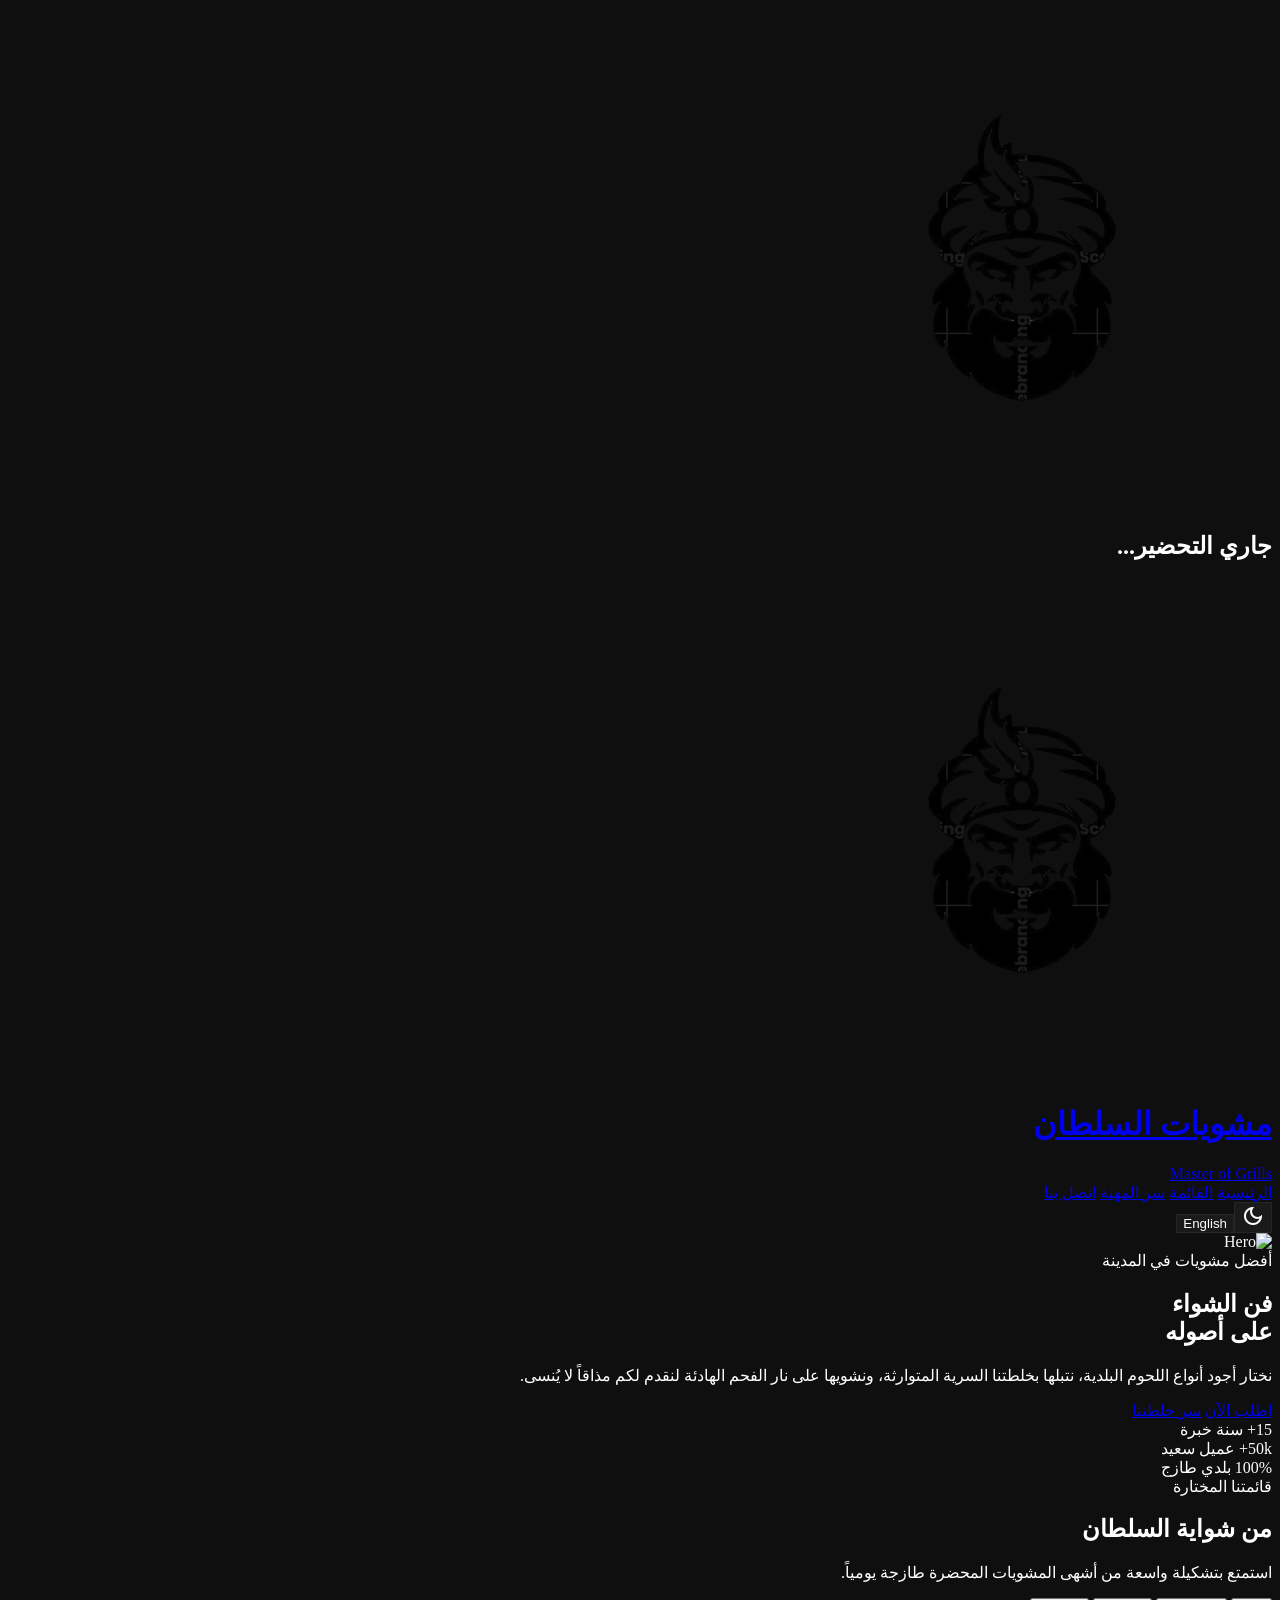
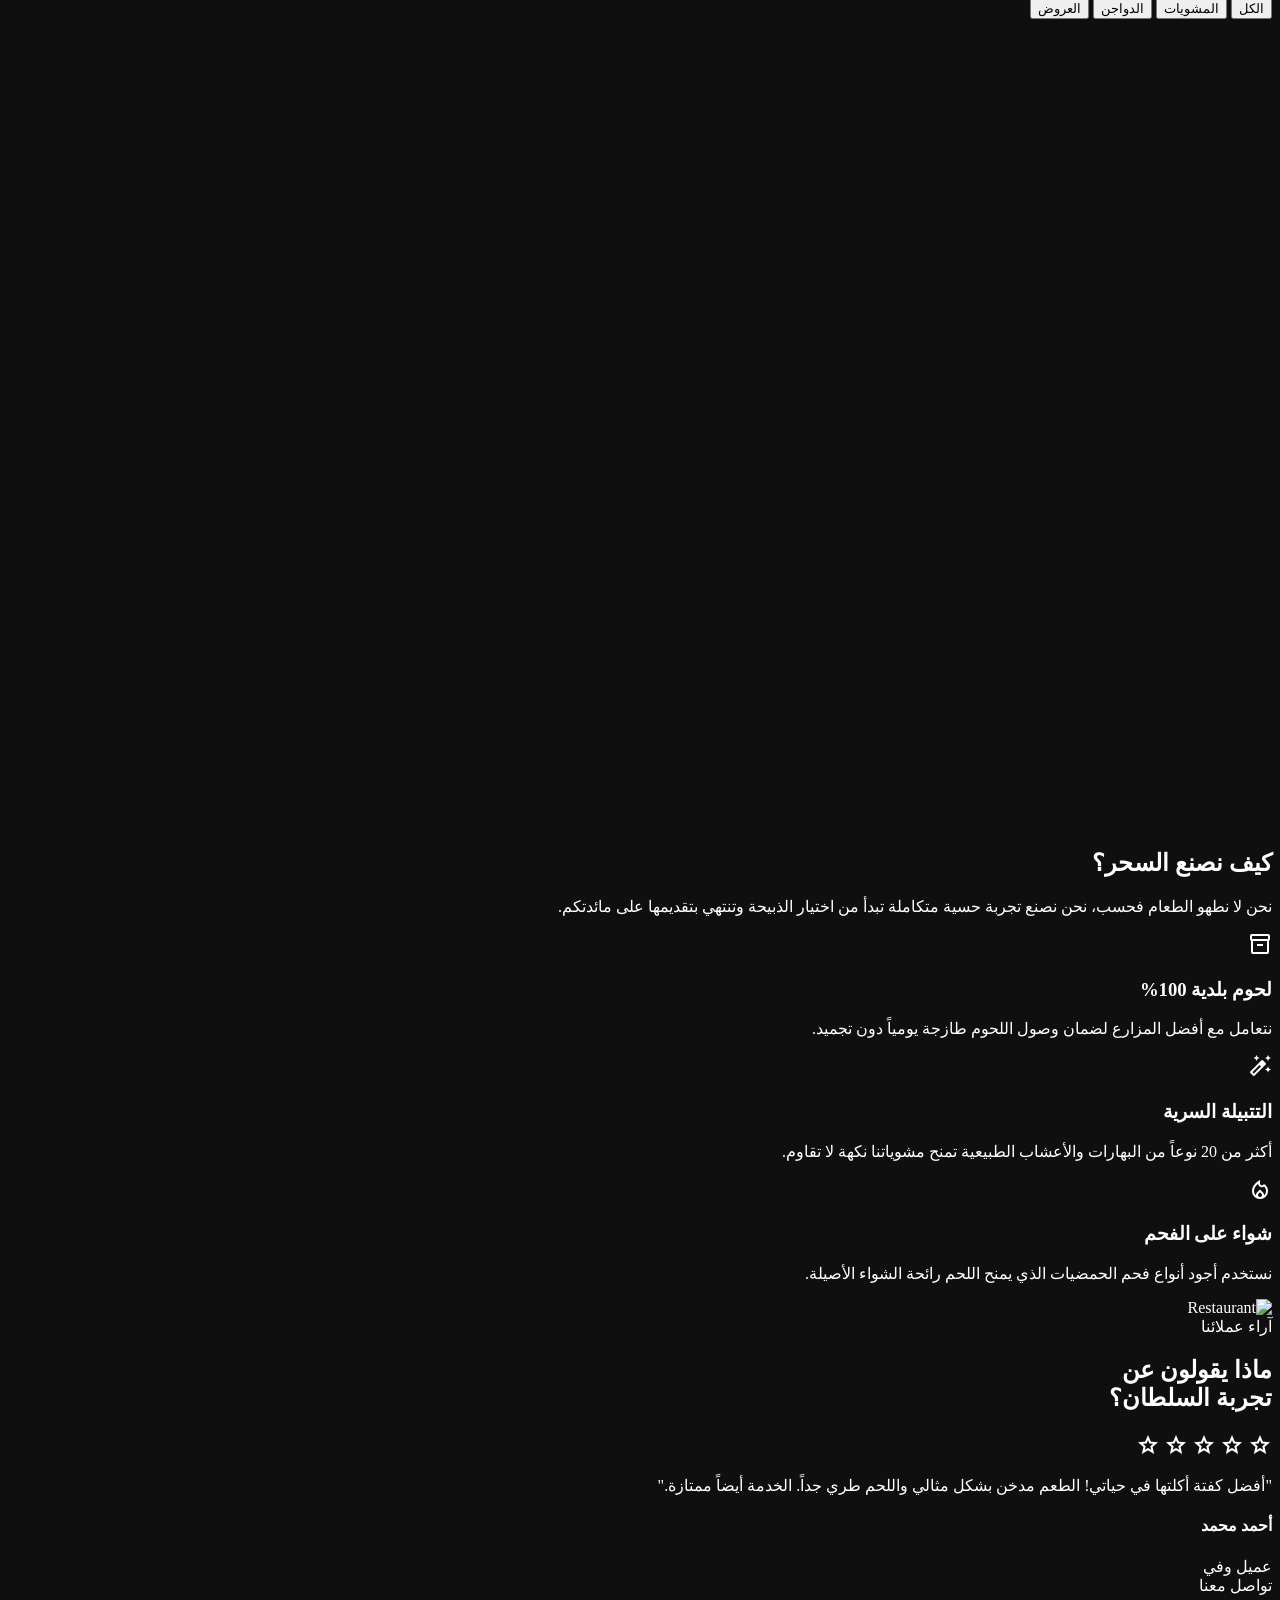
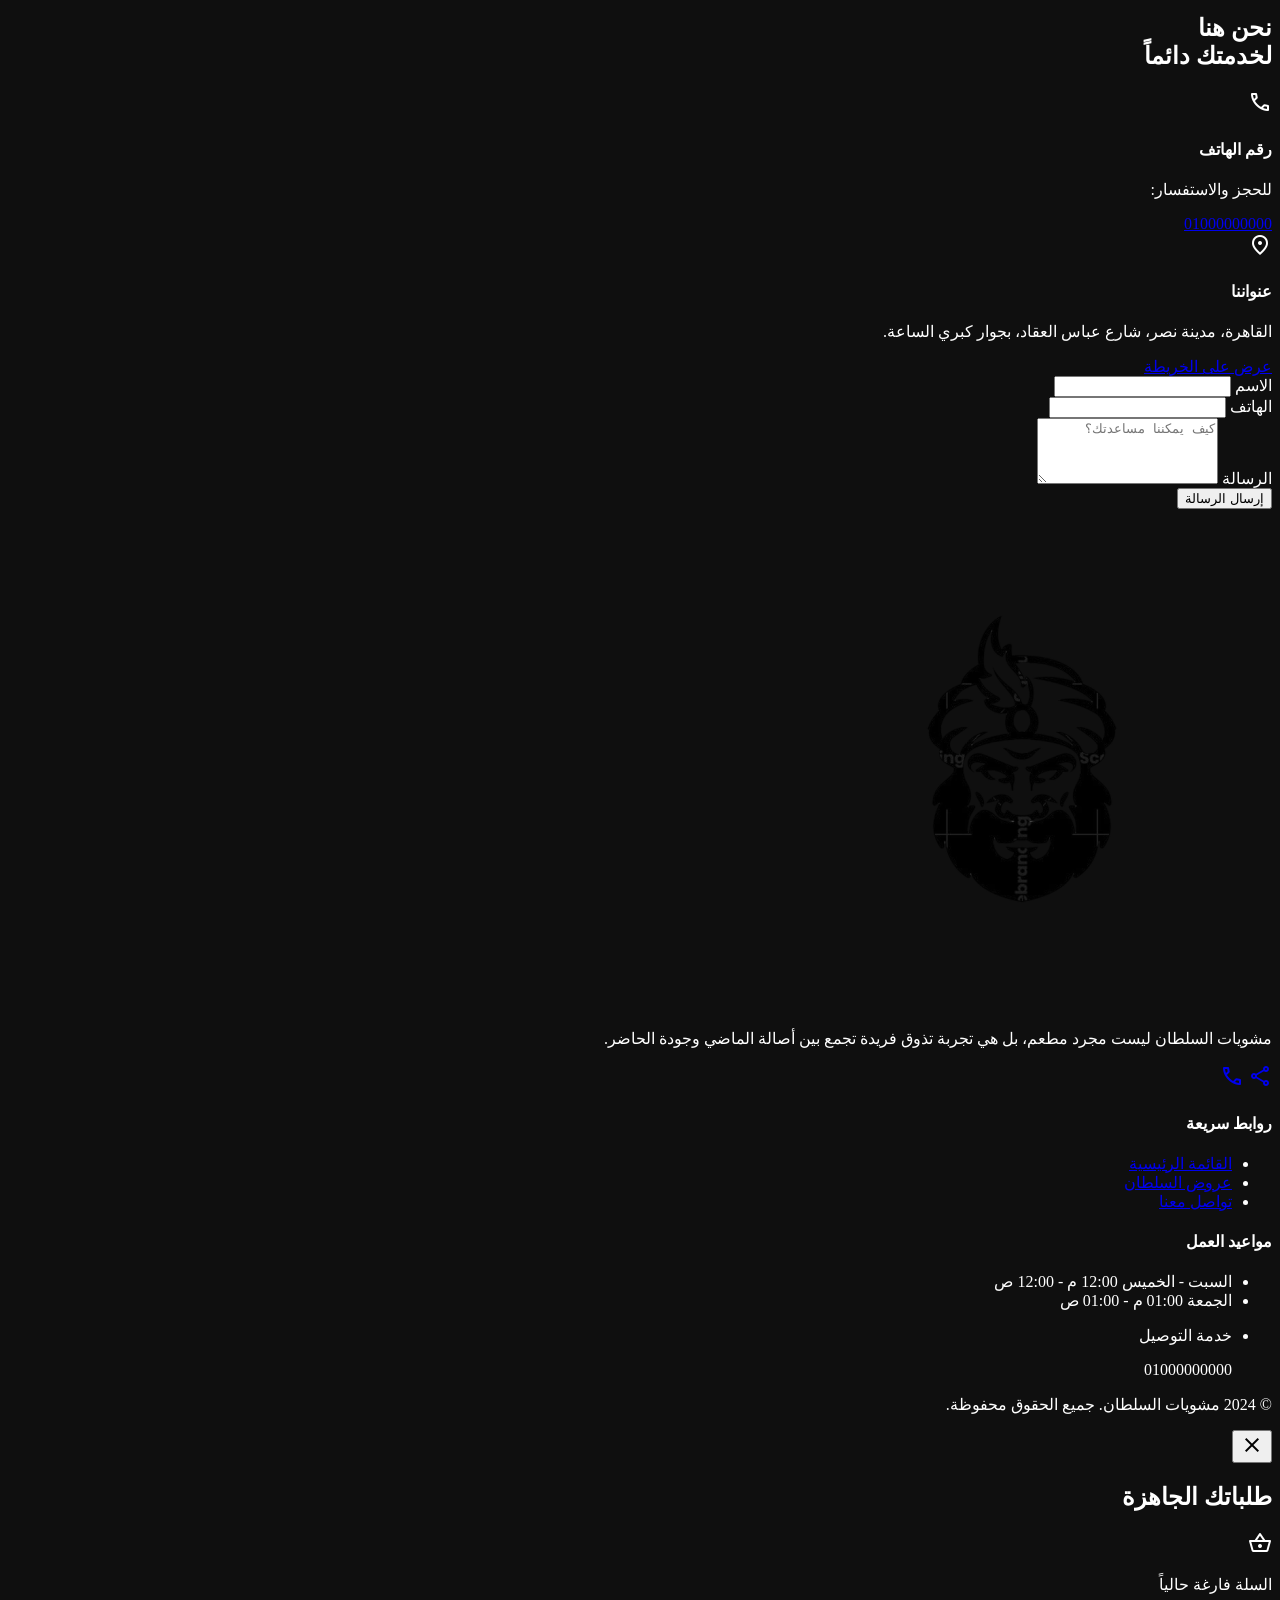
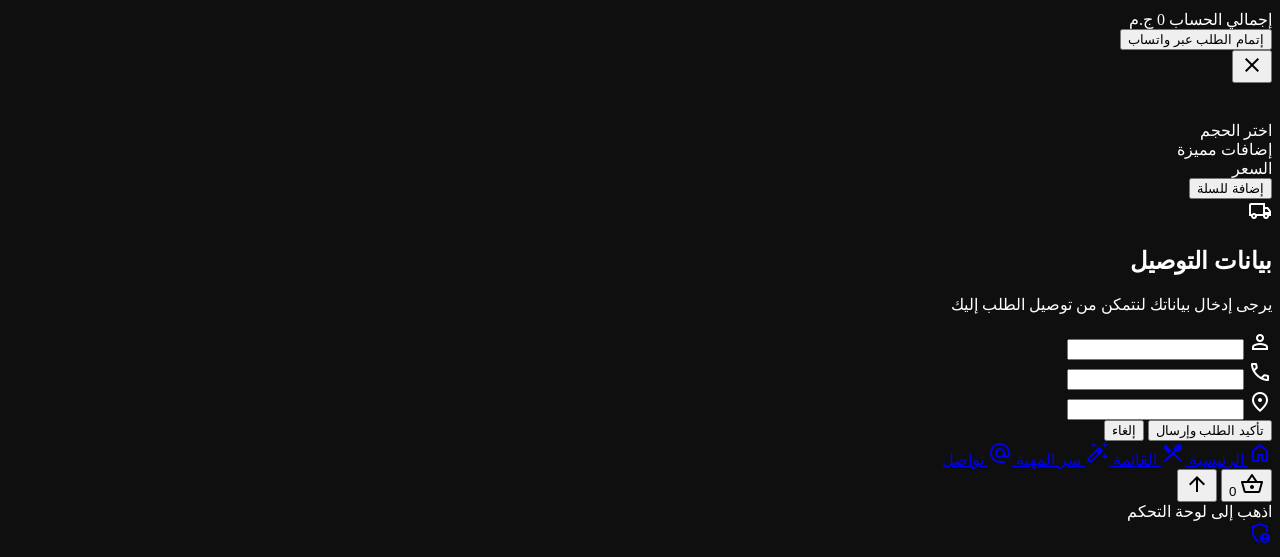
==== commit 0f855250: "Add files via upload" ====
--- a/index.html
+++ b/index.html
@@ -1,48 +1,60 @@
 <!DOCTYPE html>
 <html lang="ar" dir="rtl">
+
 <head>
     <meta charset="UTF-8">
     <meta name="viewport" content="width=device-width, initial-scale=1.0">
-    <title>مشويات السلطان | الطعم الأصلي</title>
-    
+    <title data-i18n="title">مشويات السلطان | الطعم الأصلي</title>
+
     <!-- Fonts & Icons -->
     <link rel="preconnect" href="https://fonts.googleapis.com">
     <link rel="preconnect" href="https://fonts.gstatic.com" crossorigin>
     <link href="https://fonts.googleapis.com/css2?family=Cairo:wght@200;400;700;900&display=swap" rel="stylesheet">
-    <link rel="stylesheet" href="https://fonts.googleapis.com/css2?family=Material+Symbols+Outlined:opsz,wght,FILL,GRAD@20..48,100..700,0..1,-50..200" />
-    
+    <link rel="stylesheet"
+        href="https://fonts.googleapis.com/css2?family=Material+Symbols+Outlined:opsz,wght,FILL,GRAD@20..48,100..700,0..1,-50..200" />
+
     <!-- Tailwind CDN -->
     <script src="https://cdn.tailwindcss.com"></script>
-    
+
     <link rel="stylesheet" href="./css/styles.css">
 </head>
-<body class="bg-[var(--bg)] text-[var(--text)] font-['Cairo'] selection:bg-[#ff4d00] selection:text-white transition-colors duration-500 scroll-smooth">
+
+<body
+    class="bg-[var(--bg)] text-[var(--text)] font-['Cairo'] selection:bg-[#ff4d00] selection:text-white transition-colors duration-500 scroll-smooth">
 
     <!-- Preloader -->
-    <div id="preloader" class="fixed inset-0 z-[100] bg-[var(--bg)] flex flex-col items-center justify-center transition-opacity duration-700">
+    <div id="preloader"
+        class="fixed inset-0 z-[100] bg-[var(--bg)] flex flex-col items-center justify-center transition-opacity duration-700">
         <div class="relative w-32 h-32 mb-8">
-            <div class="absolute inset-0 rounded-full border-4 border-[#ff4d00]/20 border-t-[#ff4d00] animate-spin"></div>
+            <div class="absolute inset-0 rounded-full border-4 border-[#ff4d00]/20 border-t-[#ff4d00] animate-spin">
+            </div>
             <img src="./assets/logo.png" alt="Logo" class="absolute inset-0 m-auto w-24 h-24 object-contain">
         </div>
-        <h2 class="text-2xl font-black tracking-widest animate-pulse text-[#ff4d00]">جاري التحضير...</h2>
+        <h2 class="text-2xl font-black tracking-widest animate-pulse text-[#ff4d00]" data-i18n="preloader">جاري
+            التحضير...</h2>
     </div>
 
     <!-- Header -->
-    <header class="fixed top-0 inset-x-0 z-50 bg-[var(--bg)]/80 backdrop-blur-xl border-b border-white/5 h-20 flex items-center px-6 md:px-12">
+    <header
+        class="fixed top-0 inset-x-0 z-50 bg-[var(--bg)]/80 backdrop-blur-xl border-b border-white/5 h-20 flex items-center px-6 md:px-12">
         <div class="max-w-7xl mx-auto w-full flex justify-between items-center">
             <a href="#" class="flex items-center gap-3">
                 <img src="./assets/logo.png" alt="Al Sultan" class="h-16 w-auto">
                 <div class="hidden md:block">
-                    <h1 class="text-xl font-black leading-none">مشويات السلطان</h1>
-                    <span class="text-[10px] text-[#ff4d00] uppercase tracking-[0.3em]">Master of Grills</span>
+                    <h1 class="text-xl font-black leading-none" data-i18n="brand">مشويات السلطان</h1>
+                    <span class="text-[10px] text-[#ff4d00] uppercase tracking-[0.3em]" data-i18n="master">Master of
+                        Grills</span>
                 </div>
             </a>
-            
+
             <nav class="hidden md:flex items-center gap-8 text-sm font-bold uppercase tracking-wider">
-                <a href="#" class="nav-link text-[#ff4d00] transition-colors">الرئيسية</a>
-                <a href="#menu" class="nav-link text-gray-500 hover:text-white transition-colors">القائمة</a>
-                <a href="#process" class="nav-link text-gray-500 hover:text-white transition-colors">سر المهنة</a>
-                <a href="#contact" class="nav-link text-gray-500 hover:text-white transition-colors">اتصل بنا</a>
+                <a href="#" class="nav-link text-[#ff4d00] transition-colors" data-i18n="nav_home">الرئيسية</a>
+                <a href="#menu" class="nav-link text-gray-500 hover:text-white transition-colors"
+                    data-i18n="nav_menu">القائمة</a>
+                <a href="#process" class="nav-link text-gray-500 hover:text-white transition-colors"
+                    data-i18n="nav_process">سر المهنة</a>
+                <a href="#contact" class="nav-link text-gray-500 hover:text-white transition-colors"
+                    data-i18n="nav_contact">اتصل بنا</a>
             </nav>
 
             <div class="flex items-center gap-4">
@@ -53,64 +65,85 @@
 
     <main>
         <!-- Hero Section -->
-        <section id="home" class="relative min-h-screen flex items-center justify-start px-6 md:px-20 overflow-hidden pt-20">
+        <section id="home"
+            class="relative min-h-screen flex items-center justify-start px-6 md:px-20 overflow-hidden pt-20">
             <div class="absolute inset-0 z-0">
-                <img src="https://images.unsplash.com/photo-1555939594-58d7cb561ad1?q=80&w=2000&auto=format&fit=crop" alt="Hero" class="w-full h-full object-cover animate-ken-burns">
+                <img src="https://images.unsplash.com/photo-1555939594-58d7cb561ad1?q=80&w=2000&auto=format&fit=crop"
+                    alt="Hero" class="w-full h-full object-cover animate-ken-burns">
                 <div class="absolute inset-0 bg-gradient-to-r from-black via-black/70 to-transparent"></div>
                 <div class="absolute inset-0 bg-gradient-to-t from-black via-transparent to-transparent"></div>
             </div>
 
             <div class="relative z-10 max-w-4xl">
-                <div class="inline-flex items-center gap-2 px-4 py-2 bg-white/5 backdrop-blur-md border border-white/10 rounded-full mb-8 animate-fade-in-up">
+                <div
+                    class="inline-flex items-center gap-2 px-4 py-2 bg-white/5 backdrop-blur-md border border-white/10 rounded-full mb-8 animate-fade-in-up">
                     <span class="w-2 h-2 bg-[#ff4d00] rounded-full animate-ping"></span>
-                    <span class="text-xs font-bold uppercase tracking-[0.2em] text-white/80">أفضل مشويات في المدينة</span>
-                </div>
-                <h2 class="text-6xl md:text-9xl font-black mb-8 leading-tight animate-fade-in-up" style="animation-delay: 0.2s">
-                    فن الشواء <br> <span class="text-[#ff4d00] drop-shadow-[0_0_30px_rgba(255,77,0,0.4)]">على أصوله</span>
+                    <span class="text-xs font-bold uppercase tracking-[0.2em] text-white/80" data-i18n="hero_badge">أفضل
+                        مشويات في المدينة</span>
+                </div>
+                <h2 class="text-6xl md:text-9xl font-black mb-8 leading-tight animate-fade-in-up"
+                    style="animation-delay: 0.2s" data-i18n="hero_title">
+                    فن الشواء <br> <span class="text-[#ff4d00] drop-shadow-[0_0_30px_rgba(255,77,0,0.4)]">على
+                        أصوله</span>
                 </h2>
-                <p class="text-gray-400 text-lg md:text-2xl mb-12 max-w-2xl leading-relaxed animate-fade-in-up" style="animation-delay: 0.4s">
-                    نختار أجود أنواع اللحوم البلدية، نتبلها بخلطتنا السرية المتوارثة، ونشويها على نار الفحم الهادئة لنقدم لكم مذاقاً لا يُنسى.
+                <p class="text-gray-400 text-lg md:text-2xl mb-12 max-w-2xl leading-relaxed animate-fade-in-up"
+                    style="animation-delay: 0.4s" data-i18n="hero_desc">
+                    نختار أجود أنواع اللحوم البلدية، نتبلها بخلطتنا السرية المتوارثة، ونشويها على نار الفحم الهادئة
+                    لنقدم لكم مذاقاً لا يُنسى.
                 </p>
                 <div class="flex flex-wrap gap-6 animate-fade-in-up" style="animation-delay: 0.6s">
-                    <a href="#menu" class="px-12 py-6 bg-[#ff4d00] text-white font-black rounded-2xl shadow-[0_15px_35px_rgba(255,77,0,0.4)] hover:scale-105 active:scale-95 transition-all flex items-center gap-3">
+                    <a href="#menu"
+                        class="px-12 py-6 bg-[#ff4d00] text-white font-black rounded-2xl shadow-[0_15px_35px_rgba(255,77,0,0.4)] hover:scale-105 active:scale-95 transition-all flex items-center gap-3"
+                        data-i18n="order_now">
                         اطلب الآن
                         <span class="material-symbols-outlined">arrow_back</span>
                     </a>
-                    <a href="#process" class="px-12 py-6 bg-white/5 backdrop-blur-md text-white font-black rounded-2xl border border-white/10 hover:bg-white/10 transition-all">سر خلطتنا</a>
-                </div>
-            </div>
-            
+                    <a href="#process"
+                        class="px-12 py-6 bg-white/5 backdrop-blur-md text-white font-black rounded-2xl border border-white/10 hover:bg-white/10 transition-all"
+                        data-i18n="our_secret">سر خلطتنا</a>
+                </div>
+            </div>
+
             <!-- Stats -->
-            <div class="absolute bottom-12 left-6 md:left-20 flex gap-8 md:gap-12 animate-fade-in-up" style="animation-delay: 0.8s">
+            <div class="absolute bottom-12 left-6 md:left-20 flex gap-8 md:gap-12 animate-fade-in-up"
+                style="animation-delay: 0.8s">
                 <div class="hero-stats bg-white/5 backdrop-blur-md p-4 rounded-2xl border border-white/5">
                     <span class="block text-3xl md:text-4xl font-black text-[#ff4d00]">15+</span>
-                    <span class="text-[10px] text-gray-500 font-bold uppercase tracking-widest">سنة خبرة</span>
+                    <span class="text-[10px] text-gray-500 font-bold uppercase tracking-widest"
+                        data-i18n="stats_exp">سنة خبرة</span>
                 </div>
                 <div class="hero-stats bg-white/5 backdrop-blur-md p-4 rounded-2xl border border-white/5">
                     <span class="block text-3xl md:text-4xl font-black text-[#ff4d00]">50k+</span>
-                    <span class="text-[10px] text-gray-500 font-bold uppercase tracking-widest">عميل سعيد</span>
+                    <span class="text-[10px] text-gray-500 font-bold uppercase tracking-widest"
+                        data-i18n="stats_customers">عميل سعيد</span>
                 </div>
                 <div class="hero-stats bg-white/5 backdrop-blur-md p-4 rounded-2xl border border-white/5">
                     <span class="block text-3xl md:text-4xl font-black text-[#ff4d00]">100%</span>
-                    <span class="text-[10px] text-gray-500 font-bold uppercase tracking-widest">بلدي طازج</span>
+                    <span class="text-[10px] text-gray-500 font-bold uppercase tracking-widest"
+                        data-i18n="stats_fresh">بلدي طازج</span>
                 </div>
             </div>
         </section>
 
         <!-- Menu Section -->
         <section id="menu" class="py-32 px-6 md:px-12 bg-[var(--bg)] relative overflow-hidden border-t border-white/5">
-            <div class="absolute top-0 right-0 w-[500px] h-[500px] bg-[#ff4d00]/5 rounded-full blur-[120px] -z-10"></div>
-            
+            <div class="absolute top-0 right-0 w-[500px] h-[500px] bg-[#ff4d00]/5 rounded-full blur-[120px] -z-10">
+            </div>
+
             <div class="max-w-7xl mx-auto">
                 <div class="flex flex-col md:flex-row justify-between items-end gap-10 mb-16 md:mb-20">
                     <div class="px-4 md:px-0">
-                        <span class="text-[#ff4d00] font-black tracking-[0.3em] uppercase text-xs mb-4 block">قائمتنا المختارة</span>
-                        <h2 class="text-4xl md:text-7xl font-black mb-6">من شواية <span class="text-[#ff4d00]">السلطان</span></h2>
-                        <p class="text-gray-500 max-w-md text-base md:text-lg">استمتع بتشكيلة واسعة من أشهى المشويات المحضرة طازجة يومياً.</p>
-                    </div>
-                    
+                        <span class="text-[#ff4d00] font-black tracking-[0.3em] uppercase text-xs mb-4 block"
+                            data-i18n="menu_badge">قائمتنا المختارة</span>
+                        <h2 class="text-4xl md:text-7xl font-black mb-6" data-i18n="menu_title">من شواية <span
+                                class="text-[#ff4d00]">السلطان</span></h2>
+                        <p class="text-gray-500 max-w-md text-base md:text-lg" data-i18n="menu_desc">استمتع بتشكيلة
+                            واسعة من أشهى المشويات المحضرة طازجة يومياً.</p>
+                    </div>
+
                     <!-- Category Filters -->
-                    <div id="category-filters" class="flex gap-4 overflow-x-auto pb-4 px-4 no-scrollbar w-full md:w-auto">
+                    <div id="category-filters"
+                        class="flex gap-4 overflow-x-auto pb-4 px-4 no-scrollbar w-full md:w-auto">
                         <!-- Categories injected here -->
                     </div>
                 </div>
@@ -124,34 +157,45 @@
 
         <!-- Process Section -->
         <section id="process" class="py-32 px-6 bg-[var(--bg)] border-t border-white/5 relative overflow-hidden">
-             <div class="absolute top-0 left-0 w-[400px] h-[400px] bg-[#ff4d00]/5 rounded-full blur-[100px] -z-10"></div>
+            <div class="absolute top-0 left-0 w-[400px] h-[400px] bg-[#ff4d00]/5 rounded-full blur-[100px] -z-10"></div>
             <div class="max-w-7xl mx-auto">
                 <div class="text-center mb-24">
-                    <h2 class="text-5xl md:text-7xl font-black mb-8">كيف نصنع <span class="text-[#ff4d00]">السحر؟</span></h2>
-                    <p class="text-gray-500 max-w-2xl mx-auto text-lg">نحن لا نطهو الطعام فحسب، نحن نصنع تجربة حسية متكاملة تبدأ من اختيار الذبيحة وتنتهي بتقديمها على مائدتكم.</p>
+                    <h2 class="text-5xl md:text-7xl font-black mb-8" data-i18n="process_title">كيف نصنع <span
+                            class="text-[#ff4d00]">السحر؟</span></h2>
+                    <p class="text-gray-500 max-w-2xl mx-auto text-lg" data-i18n="process_desc">نحن لا نطهو الطعام فحسب،
+                        نحن نصنع تجربة حسية متكاملة تبدأ من اختيار الذبيحة وتنتهي بتقديمها على مائدتكم.</p>
                 </div>
 
                 <div class="grid grid-cols-1 md:grid-cols-3 gap-12">
-                    <div class="text-center group p-10 bg-white/5 rounded-[40px] border border-white/5 hover:border-[#ff4d00]/30 transition-all">
-                        <div class="w-24 h-24 bg-[#ff4d00]/10 rounded-3xl flex items-center justify-center mx-auto mb-8 group-hover:scale-110 transition-transform">
+                    <div
+                        class="text-center group p-10 bg-white/5 rounded-[40px] border border-white/5 hover:border-[#ff4d00]/30 transition-all">
+                        <div
+                            class="w-24 h-24 bg-[#ff4d00]/10 rounded-3xl flex items-center justify-center mx-auto mb-8 group-hover:scale-110 transition-transform">
                             <span class="material-symbols-outlined text-[#ff4d00] text-5xl">inventory_2</span>
                         </div>
-                        <h3 class="text-2xl font-black mb-4">لحوم بلدية 100%</h3>
-                        <p class="text-gray-500">نتعامل مع أفضل المزارع لضمان وصول اللحوم طازجة يومياً دون تجميد.</p>
-                    </div>
-                    <div class="text-center group p-10 bg-white/5 rounded-[40px] border border-white/5 hover:border-[#ff4d00]/30 transition-all md:translate-y-12">
-                        <div class="w-24 h-24 bg-[#ff4d00]/10 rounded-3xl flex items-center justify-center mx-auto mb-8 group-hover:scale-110 transition-transform">
+                        <h3 class="text-2xl font-black mb-4" data-i18n="proc_1_title">لحوم بلدية 100%</h3>
+                        <p class="text-gray-500" data-i18n="proc_1_desc">نتعامل مع أفضل المزارع لضمان وصول اللحوم طازجة
+                            يومياً دون تجميد.</p>
+                    </div>
+                    <div
+                        class="text-center group p-10 bg-white/5 rounded-[40px] border border-white/5 hover:border-[#ff4d00]/30 transition-all md:translate-y-12">
+                        <div
+                            class="w-24 h-24 bg-[#ff4d00]/10 rounded-3xl flex items-center justify-center mx-auto mb-8 group-hover:scale-110 transition-transform">
                             <span class="material-symbols-outlined text-[#ff4d00] text-5xl">auto_fix_high</span>
                         </div>
-                        <h3 class="text-2xl font-black mb-4">التتبيلة السرية</h3>
-                        <p class="text-gray-500">أكثر من 20 نوعاً من البهارات والأعشاب الطبيعية تمنح مشوياتنا نكهة لا تقاوم.</p>
-                    </div>
-                    <div class="text-center group p-10 bg-white/5 rounded-[40px] border border-white/5 hover:border-[#ff4d00]/30 transition-all">
-                        <div class="w-24 h-24 bg-[#ff4d00]/10 rounded-3xl flex items-center justify-center mx-auto mb-8 group-hover:scale-110 transition-transform">
+                        <h3 class="text-2xl font-black mb-4" data-i18n="proc_2_title">التتبيلة السرية</h3>
+                        <p class="text-gray-500" data-i18n="proc_2_desc">أكثر من 20 نوعاً من البهارات والأعشاب الطبيعية
+                            تمنح مشوياتنا نكهة لا تقاوم.</p>
+                    </div>
+                    <div
+                        class="text-center group p-10 bg-white/5 rounded-[40px] border border-white/5 hover:border-[#ff4d00]/30 transition-all">
+                        <div
+                            class="w-24 h-24 bg-[#ff4d00]/10 rounded-3xl flex items-center justify-center mx-auto mb-8 group-hover:scale-110 transition-transform">
                             <span class="material-symbols-outlined text-[#ff4d00] text-5xl">local_fire_department</span>
                         </div>
-                        <h3 class="text-2xl font-black mb-4">شواء على الفحم</h3>
-                        <p class="text-gray-500">نستخدم أجود أنواع فحم الحمضيات الذي يمنح اللحم رائحة الشواء الأصيلة.</p>
+                        <h3 class="text-2xl font-black mb-4" data-i18n="proc_3_title">شواء على الفحم</h3>
+                        <p class="text-gray-500" data-i18n="proc_3_desc">نستخدم أجود أنواع فحم الحمضيات الذي يمنح اللحم
+                            رائحة الشواء الأصيلة.</p>
                     </div>
                 </div>
             </div>
@@ -163,14 +207,19 @@
                 <div class="flex flex-col md:flex-row items-center gap-20">
                     <div class="w-full md:w-1/2">
                         <div class="relative">
-                            <div class="absolute -top-10 -right-10 w-40 h-40 bg-[#ff4d00] rounded-full blur-[80px] opacity-20"></div>
-                            <img src="https://images.unsplash.com/photo-1552566626-52f8b828add9?q=80&w=1000&auto=format&fit=crop" class="rounded-[40px] shadow-2xl relative z-10" alt="Restaurant">
+                            <div
+                                class="absolute -top-10 -right-10 w-40 h-40 bg-[#ff4d00] rounded-full blur-[80px] opacity-20">
+                            </div>
+                            <img src="https://images.unsplash.com/photo-1552566626-52f8b828add9?q=80&w=1000&auto=format&fit=crop"
+                                class="rounded-[40px] shadow-2xl relative z-10" alt="Restaurant">
                         </div>
                     </div>
                     <div class="w-full md:w-1/2">
-                        <span class="text-[#ff4d00] font-black uppercase tracking-widest text-xs mb-4 block">آراء عملائنا</span>
-                        <h2 class="text-5xl font-black mb-12">ماذا يقولون عن <br> <span class="text-[#ff4d00]">تجربة السلطان؟</span></h2>
-                        
+                        <span class="text-[#ff4d00] font-black uppercase tracking-widest text-xs mb-4 block"
+                            data-i18n="review_badge">آراء عملائنا</span>
+                        <h2 class="text-5xl font-black mb-12" data-i18n="review_title">ماذا يقولون عن <br> <span
+                                class="text-[#ff4d00]">تجربة السلطان؟</span></h2>
+
                         <div class="space-y-8">
                             <div class="bg-white/5 p-8 rounded-3xl border border-white/5">
                                 <div class="flex gap-1 mb-4 text-yellow-500">
@@ -180,12 +229,13 @@
                                     <span class="material-symbols-outlined">star</span>
                                     <span class="material-symbols-outlined">star</span>
                                 </div>
-                                <p class="text-lg italic text-gray-300 mb-6">"أفضل كفتة أكلتها في حياتي! الطعم مدخن بشكل مثالي واللحم طري جداً. الخدمة أيضاً ممتازة."</p>
+                                <p class="text-lg italic text-gray-300 mb-6" data-i18n="review_text">"أفضل كفتة أكلتها
+                                    في حياتي! الطعم مدخن بشكل مثالي واللحم طري جداً. الخدمة أيضاً ممتازة."</p>
                                 <div class="flex items-center gap-4">
                                     <div class="w-12 h-12 bg-[#ff4d00] rounded-full"></div>
                                     <div>
-                                        <h4 class="font-bold">أحمد محمد</h4>
-                                        <span class="text-xs text-gray-500">عميل وفي</span>
+                                        <h4 class="font-bold" data-i18n="review_author">أحمد محمد</h4>
+                                        <span class="text-xs text-gray-500" data-i18n="review_status">عميل وفي</span>
                                     </div>
                                 </div>
                             </div>
@@ -197,58 +247,74 @@
 
         <!-- Contact Section -->
         <section id="contact" class="py-32 px-6 bg-[var(--bg)] border-t border-white/5 relative overflow-hidden">
-            <div class="absolute top-1/2 left-0 w-[500px] h-[500px] bg-[#ff4d00]/5 rounded-full blur-[120px] -z-10"></div>
-            
+            <div class="absolute top-1/2 left-0 w-[500px] h-[500px] bg-[#ff4d00]/5 rounded-full blur-[120px] -z-10">
+            </div>
+
             <div class="max-w-7xl mx-auto">
                 <div class="grid grid-cols-1 lg:grid-cols-2 gap-20 items-start">
                     <!-- Contact Info -->
                     <div>
-                        <span class="text-[#ff4d00] font-black uppercase tracking-widest text-xs mb-4 block">تواصل معنا</span>
-                        <h2 class="text-5xl md:text-7xl font-black mb-12">نحن هنا <br> <span class="text-[#ff4d00]">لخدمتك دائماً</span></h2>
-                        
+                        <span class="text-[#ff4d00] font-black uppercase tracking-widest text-xs mb-4 block"
+                            data-i18n="contact_badge">تواصل معنا</span>
+                        <h2 class="text-5xl md:text-7xl font-black mb-12" data-i18n="contact_title">نحن هنا <br> <span
+                                class="text-[#ff4d00]">لخدمتك دائماً</span></h2>
+
                         <div class="space-y-10">
                             <div class="flex gap-6 items-start">
-                                <div class="w-16 h-16 bg-white/5 rounded-2xl flex items-center justify-center shrink-0 border border-white/5">
+                                <div
+                                    class="w-16 h-16 bg-white/5 rounded-2xl flex items-center justify-center shrink-0 border border-white/5">
                                     <span class="material-symbols-outlined text-[#ff4d00] text-3xl">call</span>
                                 </div>
                                 <div>
-                                    <h4 class="text-xl font-bold mb-2">رقم الهاتف</h4>
-                                    <p class="text-gray-400 mb-1">للحجز والاستفسار:</p>
-                                    <a href="tel:01000000000" class="text-2xl font-black text-white hover:text-[#ff4d00] transition-colors">01000000000</a>
-                                </div>
-                            </div>
-                            
+                                    <h4 class="text-xl font-bold mb-2" data-i18n="phone_label">رقم الهاتف</h4>
+                                    <p class="text-gray-400 mb-1" data-i18n="phone_desc">للحجز والاستفسار:</p>
+                                    <a href="tel:01000000000"
+                                        class="text-2xl font-black text-white hover:text-[#ff4d00] transition-colors">01000000000</a>
+                                </div>
+                            </div>
+
                             <div class="flex gap-6 items-start">
-                                <div class="w-16 h-16 bg-white/5 rounded-2xl flex items-center justify-center shrink-0 border border-white/5">
+                                <div
+                                    class="w-16 h-16 bg-white/5 rounded-2xl flex items-center justify-center shrink-0 border border-white/5">
                                     <span class="material-symbols-outlined text-[#ff4d00] text-3xl">location_on</span>
                                 </div>
                                 <div>
-                                    <h4 class="text-xl font-bold mb-2">عنواننا</h4>
-                                    <p class="text-gray-400">القاهرة، مدينة نصر، شارع عباس العقاد، بجوار كبري الساعة.</p>
-                                    <a href="#" class="text-[#ff4d00] font-bold mt-2 inline-block hover:underline">عرض على الخريطة</a>
-                                </div>
-                            </div>
-                        </div>
-                    </div>
-                    
+                                    <h4 class="text-xl font-bold mb-2" data-i18n="address_label">عنواننا</h4>
+                                    <p class="text-gray-400" data-i18n="address_desc">القاهرة، مدينة نصر، شارع عباس
+                                        العقاد، بجوار كبري الساعة.</p>
+                                    <a href="#" class="text-[#ff4d00] font-bold mt-2 inline-block hover:underline"
+                                        data-i18n="map_link">عرض على الخريطة</a>
+                                </div>
+                            </div>
+                        </div>
+                    </div>
+
                     <!-- Contact Form -->
                     <div class="bg-white/5 backdrop-blur-xl p-10 rounded-[40px] border border-white/10 relative z-10">
                         <form class="space-y-6">
                             <div class="grid grid-cols-1 md:grid-cols-2 gap-6">
                                 <div class="relative">
-                                    <label class="text-xs font-bold text-gray-500 uppercase tracking-widest mr-4">الاسم</label>
-                                    <input type="text" placeholder="اسمك الكريم" class="w-full bg-black/30 border border-white/5 rounded-2xl px-6 py-4 focus:outline-none focus:border-[#ff4d00] transition-all text-white">
+                                    <label class="text-xs font-bold text-gray-500 uppercase tracking-widest mr-4"
+                                        data-i18n="form_name">الاسم</label>
+                                    <input type="text" placeholder="اسمك الكريم"
+                                        class="w-full bg-black/30 border border-white/5 rounded-2xl px-6 py-4 focus:outline-none focus:border-[#ff4d00] transition-all text-white">
                                 </div>
                                 <div class="relative">
-                                    <label class="text-xs font-bold text-gray-500 uppercase tracking-widest mr-4">الهاتف</label>
-                                    <input type="tel" placeholder="01xxxxxxxxx" class="w-full bg-black/30 border border-white/5 rounded-2xl px-6 py-4 focus:outline-none focus:border-[#ff4d00] transition-all text-white">
+                                    <label class="text-xs font-bold text-gray-500 uppercase tracking-widest mr-4"
+                                        data-i18n="form_phone">الهاتف</label>
+                                    <input type="tel" placeholder="01xxxxxxxxx"
+                                        class="w-full bg-black/30 border border-white/5 rounded-2xl px-6 py-4 focus:outline-none focus:border-[#ff4d00] transition-all text-white">
                                 </div>
                             </div>
                             <div class="relative">
-                                <label class="text-xs font-bold text-gray-500 uppercase tracking-widest mr-4">الرسالة</label>
-                                <textarea rows="4" placeholder="كيف يمكننا مساعدتك؟" class="w-full bg-black/30 border border-white/5 rounded-2xl px-6 py-4 focus:outline-none focus:border-[#ff4d00] transition-all text-white resize-none"></textarea>
-                            </div>
-                            <button type="submit" class="w-full py-5 bg-[#ff4d00] text-white font-black rounded-2xl text-lg shadow-[0_15px_35px_rgba(255,77,0,0.3)] hover:scale-[1.02] active:scale-95 transition-all">إرسال الرسالة</button>
+                                <label class="text-xs font-bold text-gray-500 uppercase tracking-widest mr-4"
+                                    data-i18n="form_msg">الرسالة</label>
+                                <textarea rows="4" placeholder="كيف يمكننا مساعدتك؟"
+                                    class="w-full bg-black/30 border border-white/5 rounded-2xl px-6 py-4 focus:outline-none focus:border-[#ff4d00] transition-all text-white resize-none"></textarea>
+                            </div>
+                            <button type="submit"
+                                class="w-full py-5 bg-[#ff4d00] text-white font-black rounded-2xl text-lg shadow-[0_15px_35px_rgba(255,77,0,0.3)] hover:scale-[1.02] active:scale-95 transition-all"
+                                data-i18n="form_submit">إرسال الرسالة</button>
                         </form>
                     </div>
                 </div>
@@ -261,92 +327,111 @@
         <div class="max-w-7xl mx-auto grid grid-cols-1 md:grid-cols-4 gap-12">
             <div class="col-span-1 md:col-span-2">
                 <img src="./assets/logo.png" alt="Logo" class="h-28 mb-8 filter brightness-0 invert">
-                <p class="text-gray-500 max-w-sm mb-8 leading-relaxed">
+                <p class="text-gray-500 max-w-sm mb-8 leading-relaxed" data-i18n="footer_desc">
                     مشويات السلطان ليست مجرد مطعم، بل هي تجربة تذوق فريدة تجمع بين أصالة الماضي وجودة الحاضر.
                 </p>
                 <div class="flex gap-4">
-                    <a href="#" class="w-12 h-12 bg-white/5 rounded-full flex items-center justify-center hover:bg-[#ff4d00] transition-colors"><span class="material-symbols-outlined">share</span></a>
-                    <a href="#" class="w-12 h-12 bg-white/5 rounded-full flex items-center justify-center hover:bg-[#ff4d00] transition-colors"><span class="material-symbols-outlined">call</span></a>
+                    <a href="#"
+                        class="w-12 h-12 bg-white/5 rounded-full flex items-center justify-center hover:bg-[#ff4d00] transition-colors"><span
+                            class="material-symbols-outlined">share</span></a>
+                    <a href="#"
+                        class="w-12 h-12 bg-white/5 rounded-full flex items-center justify-center hover:bg-[#ff4d00] transition-colors"><span
+                            class="material-symbols-outlined">call</span></a>
                 </div>
             </div>
             <div>
-                <h4 class="text-lg font-bold mb-8 text-[#ff4d00]">روابط سريعة</h4>
+                <h4 class="text-lg font-bold mb-8 text-[#ff4d00]" data-i18n="footer_links_title">روابط سريعة</h4>
                 <ul class="space-y-4 text-gray-500">
-                    <li><a href="#" class="hover:text-white transition-colors">القائمة الرئيسية</a></li>
-                    <li><a href="#menu" class="hover:text-white transition-colors">عروض السلطان</a></li>
-                    <li><a href="#contact" class="hover:text-white transition-colors">تواصل معنا</a></li>
+                    <li><a href="#" class="hover:text-white transition-colors" data-i18n="footer_home">القائمة
+                            الرئيسية</a></li>
+                    <li><a href="#menu" class="hover:text-white transition-colors" data-i18n="footer_offers">عروض
+                            السلطان</a></li>
+                    <li><a href="#contact" class="hover:text-white transition-colors" data-i18n="footer_contact">تواصل
+                            معنا</a></li>
                 </ul>
             </div>
             <div>
-                <h4 class="text-lg font-bold mb-8 text-[#ff4d00]">مواعيد العمل</h4>
+                <h4 class="text-lg font-bold mb-8 text-[#ff4d00]" data-i18n="footer_hours_title">مواعيد العمل</h4>
                 <ul class="space-y-4 text-gray-500 text-sm">
                     <li class="flex justify-between"><span>السبت - الخميس</span> <span>12:00 م - 12:00 ص</span></li>
                     <li class="flex justify-between"><span>الجمعة</span> <span>01:00 م - 01:00 ص</span></li>
                     <li class="mt-8 pt-8 border-t border-white/5">
-                        <p class="text-white font-bold mb-2">خدمة التوصيل</p>
+                        <p class="text-white font-bold mb-2" data-i18n="footer_delivery">خدمة التوصيل</p>
                         <p class="text-[#ff4d00] text-xl font-black">01000000000</p>
                     </li>
                 </ul>
             </div>
         </div>
         <div class="max-w-7xl mx-auto mt-20 pt-8 border-t border-white/5 text-center text-gray-600 text-sm">
-            <p>© 2024 مشويات السلطان. جميع الحقوق محفوظة.</p>
+            <p data-i18n="copyright">© 2024 مشويات السلطان. جميع الحقوق محفوظة.</p>
         </div>
     </footer>
 
     <!-- Cart Drawer -->
-    <div id="cart-drawer" class="fixed inset-y-4 right-0 w-[90%] md:w-[480px] bg-[var(--bg)] z-[100] translate-x-full transition-transform duration-500 border border-white/10 flex flex-col rounded-r-none rounded-l-[40px] shadow-2xl overflow-hidden">
+    <div id="cart-drawer"
+        class="fixed inset-y-4 right-0 w-[90%] md:w-[480px] bg-[var(--bg)] z-[100] translate-x-full transition-transform duration-500 border border-white/10 flex flex-col rounded-r-none rounded-l-[40px] shadow-2xl overflow-hidden">
         <div class="p-8 border-b border-white/5 flex justify-between items-center">
-            <button onclick="toggleCart()" class="w-12 h-12 bg-white/5 rounded-2xl flex items-center justify-center hover:bg-red-500/20 hover:text-red-500 transition-colors">
+            <button onclick="toggleCart()"
+                class="w-12 h-12 bg-white/5 rounded-2xl flex items-center justify-center hover:bg-red-500/20 hover:text-red-500 transition-colors">
                 <span class="material-symbols-outlined">close</span>
             </button>
-            <h2 class="text-2xl font-black">طلباتك <span class="text-[#ff4d00]">الجاهزة</span></h2>
+            <h2 class="text-2xl font-black" data-i18n="cart_title">طلباتك <span class="text-[#ff4d00]">الجاهزة</span>
+            </h2>
         </div>
         <div id="cart-items" class="flex-grow overflow-y-auto p-8 space-y-6">
             <!-- Items -->
         </div>
         <div class="p-8 bg-black/50 border-t border-white/5">
             <div class="flex justify-between items-center mb-8">
-                <span class="text-gray-400">إجمالي الحساب</span>
+                <span class="text-gray-400" data-i18n="cart_total_label">إجمالي الحساب</span>
                 <span id="cart-total" class="text-3xl font-black text-[#ff4d00]">0 ج.م</span>
             </div>
-            <button onclick="openCheckoutModal()" class="w-full py-5 bg-[#ff4d00] text-white font-black rounded-2xl text-lg shadow-[0_15px_35px_rgba(255,77,0,0.3)] hover:scale-[1.02] active:scale-95 transition-all flex items-center justify-center gap-3">
-                <svg class="w-6 h-6 fill-current" viewBox="0 0 24 24">
-                    <path d="M17.472 14.382c-.297-.149-1.758-.867-2.03-.967-.273-.099-.471-.148-.67.15-.197.297-.767.966-.94 1.164-.173.199-.347.223-.644.075-.297-.15-1.255-.463-2.39-1.475-.883-.788-1.48-1.761-1.653-2.059-.173-.297-.018-.458.13-.606.134-.133.298-.347.446-.52.149-.174.198-.298.298-.497.099-.198.05-.371-.025-.52-.075-.149-.669-1.612-.916-2.207-.242-.579-.487-.5-.669-.51-.173-.008-.371-.01-.57-.01-.198 0-.52.074-.792.372-.272.297-1.04 1.016-1.04 2.479 0 1.462 1.065 2.875 1.213 3.074.149.198 2.096 3.2 5.077 4.487.709.306 1.262.489 1.694.625.712.227 1.36.195 1.871.118.571-.085 1.758-.719 2.006-1.413.248-.694.248-1.289.173-1.413-.074-.124-.272-.198-.57-.347m-5.421 7.403h-.004a9.87 9.87 0 01-5.031-1.378l-.361-.214-3.741.982.998-3.648-.235-.374a9.86 9.86 0 01-1.51-5.26c.001-5.45 4.436-9.884 9.888-9.884 2.64 0 5.122 1.03 6.988 2.898a9.825 9.825 0 012.893 6.994c-.003 5.45-4.437 9.884-9.885 9.884m8.413-18.297A11.815 11.815 0 0012.05 0C5.495 0 .16 5.335.157 11.892c0 2.096.547 4.142 1.588 5.945L.057 24l6.305-1.654a11.882 11.882 0 005.683 1.448h.005c6.554 0 11.89-5.335 11.893-11.893a11.821 11.821 0 00-3.48-8.413Z"/>
-                </svg>
+            <button onclick="openCheckoutModal()"
+                class="w-full py-5 bg-[#ff4d00] text-white font-black rounded-2xl text-lg shadow-[0_15px_35px_rgba(255,77,0,0.3)] hover:scale-[1.02] active:scale-95 transition-all flex items-center justify-center gap-3"
+                data-i18n="cart_checkout">
                 إتمام الطلب عبر واتساب
             </button>
         </div>
     </div>
-    <div id="cart-overlay" onclick="toggleCart()" class="fixed inset-0 bg-black/80 backdrop-blur-md z-[90] opacity-0 pointer-events-none transition-opacity duration-500"></div>
+    <div id="cart-overlay" onclick="toggleCart()"
+        class="fixed inset-0 bg-black/80 backdrop-blur-md z-[90] opacity-0 pointer-events-none transition-opacity duration-500">
+    </div>
 
     <!-- Product Details Modal -->
-    <div id="product-modal" class="fixed inset-0 z-[150] flex items-center justify-center p-6 opacity-0 pointer-events-none transition-all duration-500">
+    <div id="product-modal"
+        class="fixed inset-0 z-[150] flex items-center justify-center p-6 opacity-0 pointer-events-none transition-all duration-500">
         <div class="absolute inset-0 bg-black/90 backdrop-blur-xl" onclick="closeProductModal()"></div>
-        <div class="bg-[var(--bg)] w-full max-w-2xl rounded-[40px] border border-white/10 overflow-hidden relative z-10 scale-90 transition-transform duration-500">
-            <button onclick="closeProductModal()" class="absolute top-6 right-6 w-12 h-12 bg-black/50 backdrop-blur-md rounded-2xl flex items-center justify-center text-white z-20 hover:bg-[#ff4d00] transition-colors">
+        <div
+            class="bg-[var(--bg)] modal-content w-full max-w-2xl rounded-[40px] border border-white/10 overflow-hidden relative z-10 scale-90 transition-transform duration-500">
+            <button onclick="closeProductModal()"
+                class="absolute top-6 right-6 w-12 h-12 bg-black/50 backdrop-blur-md rounded-2xl flex items-center justify-center text-white z-20 hover:bg-[#ff4d00] transition-colors">
                 <span class="material-symbols-outlined">close</span>
             </button>
             <div class="flex flex-col md:flex-row h-full max-h-[90vh] overflow-y-auto">
                 <div class="w-full md:w-1/2 h-64 md:h-auto relative">
                     <img id="modal-product-image" src="" alt="" class="w-full h-full object-cover">
-                    <div class="absolute inset-0 bg-gradient-to-t from-[var(--bg)] via-transparent to-transparent md:hidden"></div>
+                    <div
+                        class="absolute inset-0 bg-gradient-to-t from-[var(--bg)] via-transparent to-transparent md:hidden">
+                    </div>
                 </div>
                 <div class="w-full md:w-1/2 p-8 md:p-12 flex flex-col justify-center">
-                    <span id="modal-product-category" class="text-[#ff4d00] font-black uppercase tracking-widest text-xs mb-4 block"></span>
+                    <span id="modal-product-category"
+                        class="text-[#ff4d00] font-black uppercase tracking-widest text-xs mb-4 block"></span>
                     <h2 id="modal-product-name" class="text-3xl md:text-4xl font-black mb-6"></h2>
                     <p id="modal-product-description" class="text-gray-500 text-lg leading-relaxed mb-8"></p>
-                    
+
                     <!-- Options -->
                     <div class="space-y-6 mb-10">
                         <div>
-                            <span class="text-xs font-bold text-gray-500 uppercase tracking-widest block mb-3">اختر الحجم</span>
+                            <span class="text-xs font-bold text-gray-500 uppercase tracking-widest block mb-3"
+                                data-i18n="modal_size_label">اختر الحجم</span>
                             <div id="modal-sizes" class="flex gap-3">
                                 <!-- Sizes injected here -->
                             </div>
                         </div>
                         <div>
-                            <span class="text-xs font-bold text-gray-500 uppercase tracking-widest block mb-3">إضافات مميزة</span>
+                            <span class="text-xs font-bold text-gray-500 uppercase tracking-widest block mb-3"
+                                data-i18n="modal_addon_label">إضافات مميزة</span>
                             <div id="modal-addons" class="grid grid-cols-2 gap-3">
                                 <!-- Addons injected here -->
                             </div>
@@ -355,10 +440,12 @@
 
                     <div class="flex items-center justify-between mt-auto pt-6 border-t border-white/5">
                         <div>
-                            <span class="text-gray-400 text-sm block mb-1">السعر</span>
+                            <span class="text-gray-400 text-sm block mb-1" data-i18n="modal_price_label">السعر</span>
                             <span id="modal-product-price" class="text-3xl font-black text-[#ff4d00]"></span>
                         </div>
-                        <button id="modal-add-btn" class="px-8 py-4 bg-[#ff4d00] text-white font-black rounded-2xl shadow-lg hover:scale-105 active:scale-95 transition-all">
+                        <button id="modal-add-btn"
+                            class="px-8 py-4 bg-[#ff4d00] text-white font-black rounded-2xl shadow-lg hover:scale-105 active:scale-95 transition-all"
+                            data-i18n="modal_add_cart">
                             إضافة للسلة
                         </button>
                     </div>
@@ -368,35 +455,50 @@
     </div>
 
     <!-- Checkout Modal -->
-    <div id="checkout-modal" class="fixed inset-0 z-[150] flex items-center justify-center p-6 opacity-0 pointer-events-none transition-all duration-500">
+    <div id="checkout-modal"
+        class="fixed inset-0 z-[150] flex items-center justify-center p-6 opacity-0 pointer-events-none transition-all duration-500">
         <div class="absolute inset-0 bg-black/90 backdrop-blur-xl" onclick="closeCheckoutModal()"></div>
-        <div class="bg-[#0f0f0f] w-full max-w-lg rounded-[40px] border border-white/10 p-10 relative z-10 scale-90 transition-transform duration-500">
+        <div
+            class="bg-[#0f0f0f] modal-content w-full max-lg rounded-[40px] border border-white/10 p-10 relative z-10 scale-90 transition-transform duration-500">
             <div class="text-center mb-10">
                 <div class="w-20 h-20 bg-[#ff4d00]/10 rounded-3xl flex items-center justify-center mx-auto mb-6">
                     <span class="material-symbols-outlined text-[#ff4d00] text-4xl">local_shipping</span>
                 </div>
-                <h2 class="text-3xl font-black mb-2">بيانات التوصيل</h2>
-                <p class="text-gray-500">يرجى إدخال بياناتك لنتمكن من توصيل الطلب إليك</p>
-            </div>
-            
+                <h2 class="text-3xl font-black mb-2" data-i18n="checkout_title">بيانات التوصيل</h2>
+                <p class="text-gray-500" data-i18n="checkout_desc">يرجى إدخال بياناتك لنتمكن من توصيل الطلب إليك</p>
+            </div>
+
             <div class="space-y-6">
                 <div class="relative">
-                    <span class="absolute right-4 top-1/2 -translate-y-1/2 material-symbols-outlined text-gray-500">person</span>
-                    <input type="text" id="modal-name" placeholder="الاسم بالكامل" class="w-full bg-white/5 border border-white/10 rounded-2xl pr-12 pl-4 py-5 focus:outline-none focus:border-[#ff4d00] transition-all text-white">
+                    <span
+                        class="absolute right-4 top-1/2 -translate-y-1/2 material-symbols-outlined text-gray-500">person</span>
+                    <input type="text" id="modal-name" data-i18n-placeholder="form_name_placeholder"
+                        placeholder="الاسم بالكامل"
+                        class="w-full bg-white/5 border border-white/10 rounded-2xl pr-12 pl-4 py-5 focus:outline-none focus:border-[#ff4d00] transition-all text-white">
                 </div>
                 <div class="relative">
-                    <span class="absolute right-4 top-1/2 -translate-y-1/2 material-symbols-outlined text-gray-500">call</span>
-                    <input type="tel" id="modal-phone" placeholder="رقم الهاتف" class="w-full bg-white/5 border border-white/10 rounded-2xl pr-12 pl-4 py-5 focus:outline-none focus:border-[#ff4d00] transition-all text-white">
+                    <span
+                        class="absolute right-4 top-1/2 -translate-y-1/2 material-symbols-outlined text-gray-500">call</span>
+                    <input type="tel" id="modal-phone" data-i18n-placeholder="form_phone_placeholder"
+                        placeholder="رقم الهاتف"
+                        class="w-full bg-white/5 border border-white/10 rounded-2xl pr-12 pl-4 py-5 focus:outline-none focus:border-[#ff4d00] transition-all text-white">
                 </div>
                 <div class="relative">
-                    <span class="absolute right-4 top-1/2 -translate-y-1/2 material-symbols-outlined text-gray-500">location_on</span>
-                    <input type="text" id="modal-address" placeholder="العنوان بالتفصيل" class="w-full bg-white/5 border border-white/10 rounded-2xl pr-12 pl-4 py-5 focus:outline-none focus:border-[#ff4d00] transition-all text-white">
-                </div>
-                
-                <button onclick="confirmOrder()" class="w-full py-5 bg-[#ff4d00] text-white font-black rounded-2xl text-lg shadow-[0_15px_35px_rgba(255,77,0,0.3)] hover:scale-[1.02] active:scale-95 transition-all mt-4">
+                    <span
+                        class="absolute right-4 top-1/2 -translate-y-1/2 material-symbols-outlined text-gray-500">location_on</span>
+                    <input type="text" id="modal-address" data-i18n-placeholder="form_address_placeholder"
+                        placeholder="العنوان بالتفصيل"
+                        class="w-full bg-white/5 border border-white/10 rounded-2xl pr-12 pl-4 py-5 focus:outline-none focus:border-[#ff4d00] transition-all text-white">
+                </div>
+
+                <button onclick="confirmOrder()"
+                    class="w-full py-5 bg-[#ff4d00] text-white font-black rounded-2xl text-lg shadow-[0_15px_35px_rgba(255,77,0,0.3)] hover:scale-[1.02] active:scale-95 transition-all mt-4"
+                    data-i18n="checkout_confirm">
                     تأكيد الطلب وإرسال
                 </button>
-                <button onclick="closeCheckoutModal()" class="w-full py-4 text-gray-500 font-bold hover:text-white transition-colors">
+                <button onclick="closeCheckoutModal()"
+                    class="w-full py-4 text-gray-500 font-bold hover:text-white transition-colors"
+                    data-i18n="checkout_cancel">
                     إلغاء
                 </button>
             </div>
@@ -404,47 +506,65 @@
     </div>
 
     <!-- Mobile Bottom Navbar -->
-    <div class="fixed bottom-0 inset-x-0 bg-black/60 backdrop-blur-2xl border-t border-white/5 z-[90] flex md:hidden justify-around items-center h-20 px-4 safe-area-bottom">
-        <a href="#" class="flex flex-col items-center gap-1 text-[#ff4d00]">
+    <div
+        class="fixed bottom-0 inset-x-0 bg-black/60 backdrop-blur-2xl border-t border-white/5 z-[90] flex md:hidden justify-around items-center h-20 px-4 safe-area-bottom">
+        <a href="#" class="mobile-link flex flex-col items-center gap-1 text-[#ff4d00]">
             <span class="material-symbols-outlined">home</span>
-            <span class="text-[10px] font-bold">الرئيسية</span>
+            <span class="text-[10px] font-bold" data-i18n="mobile_home">الرئيسية</span>
         </a>
-        <button onclick="toggleCart()" class="relative flex flex-col items-center gap-1 text-gray-500">
-            <span class="material-symbols-outlined">shopping_basket</span>
-            <span id="mobile-cart-count" class="absolute -top-2 -right-2 bg-[#ff4d00] text-white text-[10px] font-black w-5 h-5 rounded-full flex items-center justify-center border-2 border-black hidden">0</span>
-            <span class="text-[10px] font-bold">السلة</span>
-        </button>
-        <a href="#menu" class="flex flex-col items-center gap-1 text-gray-500">
+        <a href="#menu" class="mobile-link flex flex-col items-center gap-1 text-gray-500">
             <span class="material-symbols-outlined">restaurant_menu</span>
-            <span class="text-[10px] font-bold">القائمة</span>
+            <span class="text-[10px] font-bold" data-i18n="mobile_menu">القائمة</span>
         </a>
-        <a href="#process" class="flex flex-col items-center gap-1 text-gray-500">
+        <a href="#process" class="mobile-link flex flex-col items-center gap-1 text-gray-500">
             <span class="material-symbols-outlined">auto_fix_high</span>
-            <span class="text-[10px] font-bold">سر المهنة</span>
+            <span class="text-[10px] font-bold" data-i18n="mobile_secret">سر المهنة</span>
         </a>
-        <a href="#contact" class="flex flex-col items-center gap-1 text-gray-500">
+        <a href="#contact" class="mobile-link flex flex-col items-center gap-1 text-gray-500">
             <span class="material-symbols-outlined">alternate_email</span>
-            <span class="text-[10px] font-bold">تواصل</span>
+            <span class="text-[10px] font-bold" data-i18n="mobile_contact">تواصل</span>
         </a>
     </div>
 
     <!-- Toast Notifications -->
     <div id="toast-container" class="fixed bottom-10 left-10 z-[200] flex flex-col gap-4"></div>
 
-    <button id="scroll-top" class="fixed bottom-24 right-8 w-14 h-14 bg-[#ff4d00] text-white rounded-2xl flex items-center justify-center shadow-2xl opacity-0 translate-y-10 transition-all duration-500 z-[80] hover:scale-110 active:scale-90">
-        <span class="material-symbols-outlined">arrow_upward</span>
-    </button>
-
-    <!-- Floating WhatsApp -->
-    <a href="https://wa.me/201000000000" target="_blank" class="fixed bottom-40 right-8 w-14 h-14 bg-[#ff4d00] text-white rounded-2xl flex items-center justify-center shadow-[0_15px_35px_rgba(255,77,0,0.4)] z-[80] hover:scale-110 active:scale-90 transition-all">
-        <svg class="w-8 h-8 fill-current" viewBox="0 0 24 24">
-            <path d="M17.472 14.382c-.297-.149-1.758-.867-2.03-.967-.273-.099-.471-.148-.67.15-.197.297-.767.966-.94 1.164-.173.199-.347.223-.644.075-.297-.15-1.255-.463-2.39-1.475-.883-.788-1.48-1.761-1.653-2.059-.173-.297-.018-.458.13-.606.134-.133.298-.347.446-.52.149-.174.198-.298.298-.497.099-.198.05-.371-.025-.52-.075-.149-.669-1.612-.916-2.207-.242-.579-.487-.5-.669-.51-.173-.008-.371-.01-.57-.01-.198 0-.52.074-.792.372-.272.297-1.04 1.016-1.04 2.479 0 1.462 1.065 2.875 1.213 3.074.149.198 2.096 3.2 5.077 4.487.709.306 1.262.489 1.694.625.712.227 1.36.195 1.871.118.571-.085 1.758-.719 2.006-1.413.248-.694.248-1.289.173-1.413-.074-.124-.272-.198-.57-.347m-5.421 7.403h-.004a9.87 9.87 0 01-5.031-1.378l-.361-.214-3.741.982.998-3.648-.235-.374a9.86 9.86 0 01-1.51-5.26c.001-5.45 4.436-9.884 9.888-9.884 2.64 0 5.122 1.03 6.988 2.898a9.825 9.825 0 012.893 6.994c-.003 5.45-4.437 9.884-9.885 9.884m8.413-18.297A11.815 11.815 0 0012.05 0C5.495 0 .16 5.335.157 11.892c0 2.096.547 4.142 1.588 5.945L.057 24l6.305-1.654a11.882 11.882 0 005.683 1.448h.005c6.554 0 11.89-5.335 11.893-11.893a11.821 11.821 0 00-3.48-8.413Z"/>
-        </svg>
-    </a>
+    <!-- Floating Buttons Container -->
+    <div class="fixed bottom-24 right-6 z-[80] flex flex-col gap-4">
+        <!-- Floating Cart -->
+        <button onclick="toggleCart()"
+            class="w-14 h-14 bg-[#ff4d00] text-white rounded-2xl flex items-center justify-center shadow-[0_15px_35px_rgba(255,77,0,0.4)] relative hover:scale-110 active:scale-95 transition-all">
+            <span class="material-symbols-outlined text-2xl">shopping_basket</span>
+            <span id="mobile-cart-count"
+                class="absolute -top-1 -right-1 bg-white text-[#ff4d00] text-[10px] font-black w-6 h-6 rounded-full flex items-center justify-center border-2 border-[#ff4d00] hidden animate-bounce">0</span>
+        </button>
+
+        <!-- Scroll to Top -->
+        <button id="scroll-top"
+            class="w-16 h-16 bg-white/5 border border-white/10 text-white rounded-2xl flex items-center justify-center shadow-xl opacity-0 translate-y-10 transition-all duration-500 hover:bg-white/10">
+            <span class="material-symbols-outlined">arrow_upward</span>
+        </button>
+    </div>
+
+    <!-- Admin Floating Access -->
+    <div class="fixed bottom-24 left-6 z-[80] group">
+        <div class="absolute bottom-full left-0 mb-4 transition-all duration-300 pointer-events-none">
+            <div
+                class="bg-black/80 backdrop-blur-md text-white text-[10px] font-black py-2 px-4 rounded-xl border border-white/10 whitespace-nowrap shadow-2xl animate-bounce">
+                اذهب إلى لوحة التحكم
+            </div>
+            <div class="w-2 h-2 bg-black/80 rotate-45 border-r border-b border-white/10 mx-4 -mt-1"></div>
+        </div>
+        <a href="./admin/dashboard.html"
+            class="w-12 h-12 bg-white/5 backdrop-blur-md border border-white/10 rounded-2xl flex items-center justify-center text-gray-500 hover:text-[#ff4d00] hover:bg-white/10 transition-all shadow-xl">
+            <span class="material-symbols-outlined">admin_panel_settings</span>
+        </a>
+    </div>
 
     <!-- Scripts -->
     <script src="./js/lang.js"></script>
     <script src="./js/theme.js"></script>
     <script src="./js/scripts.js"></script>
 </body>
+
 </html>
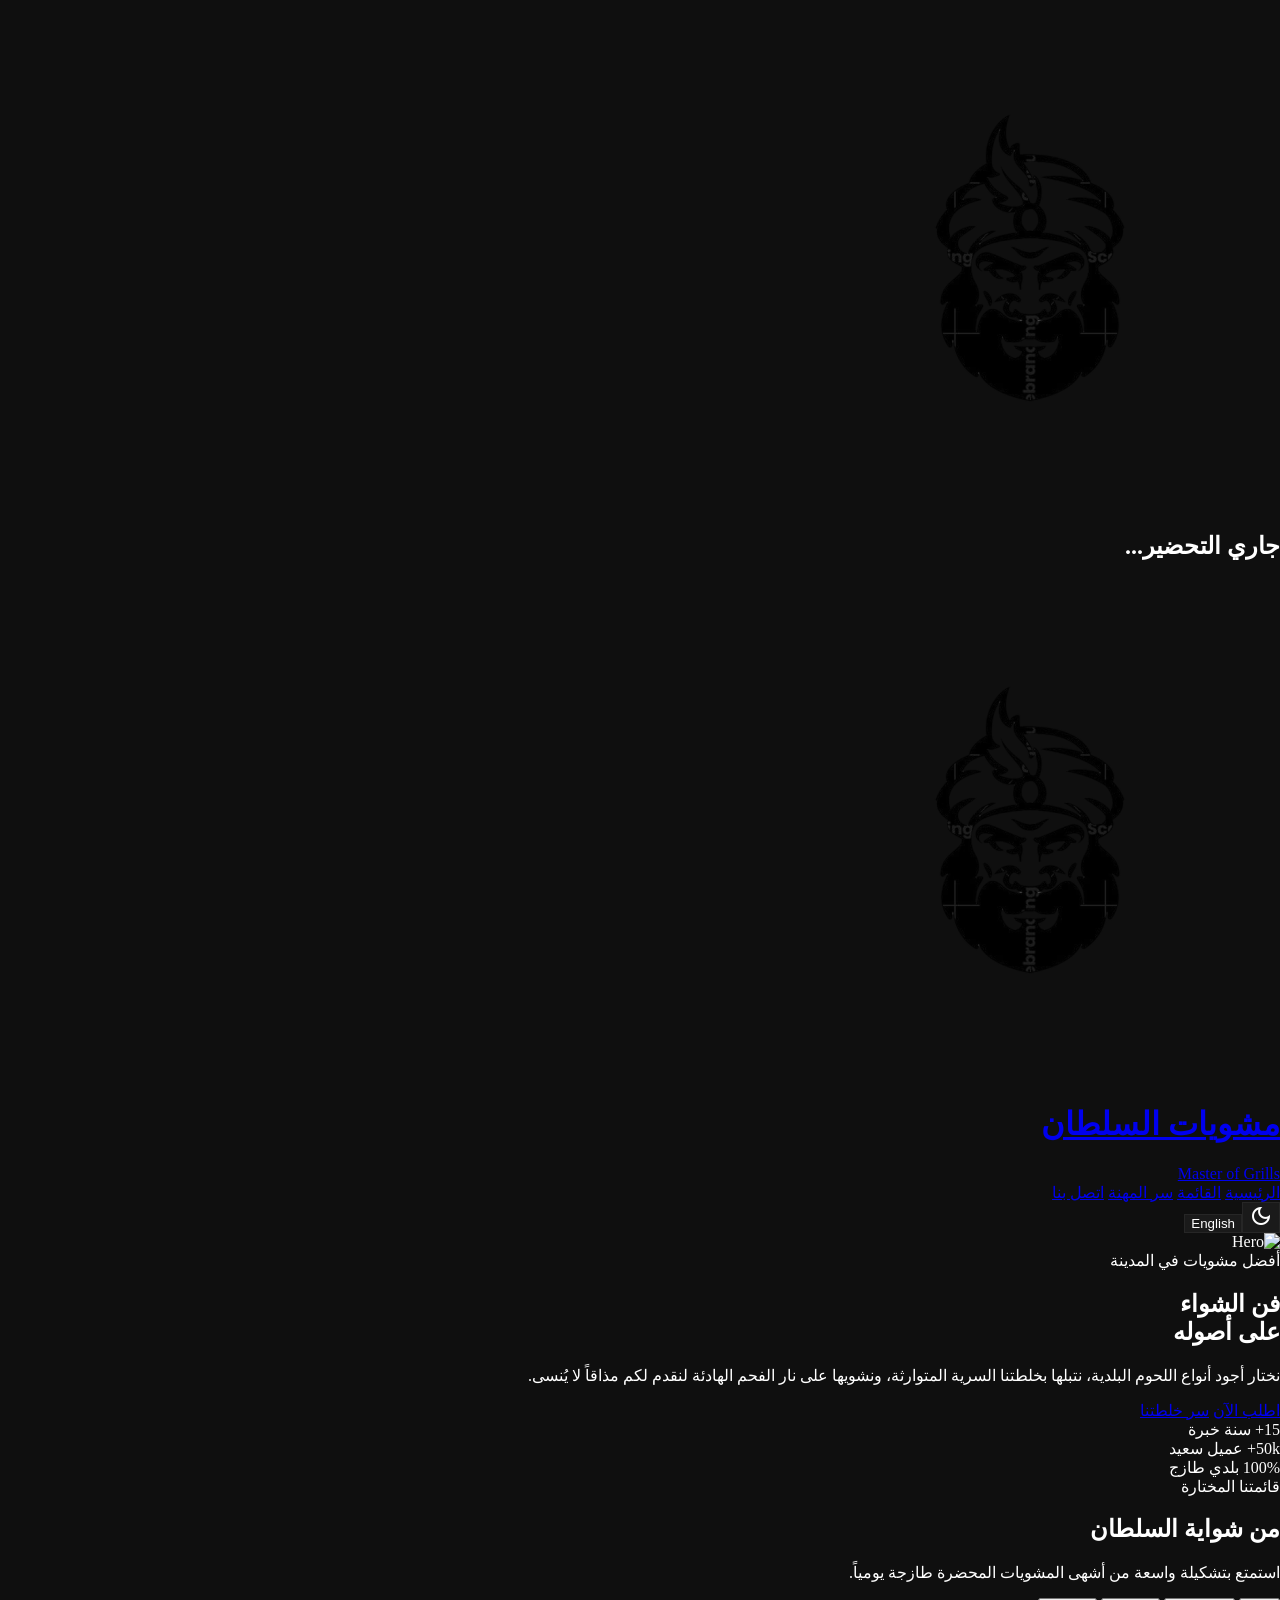
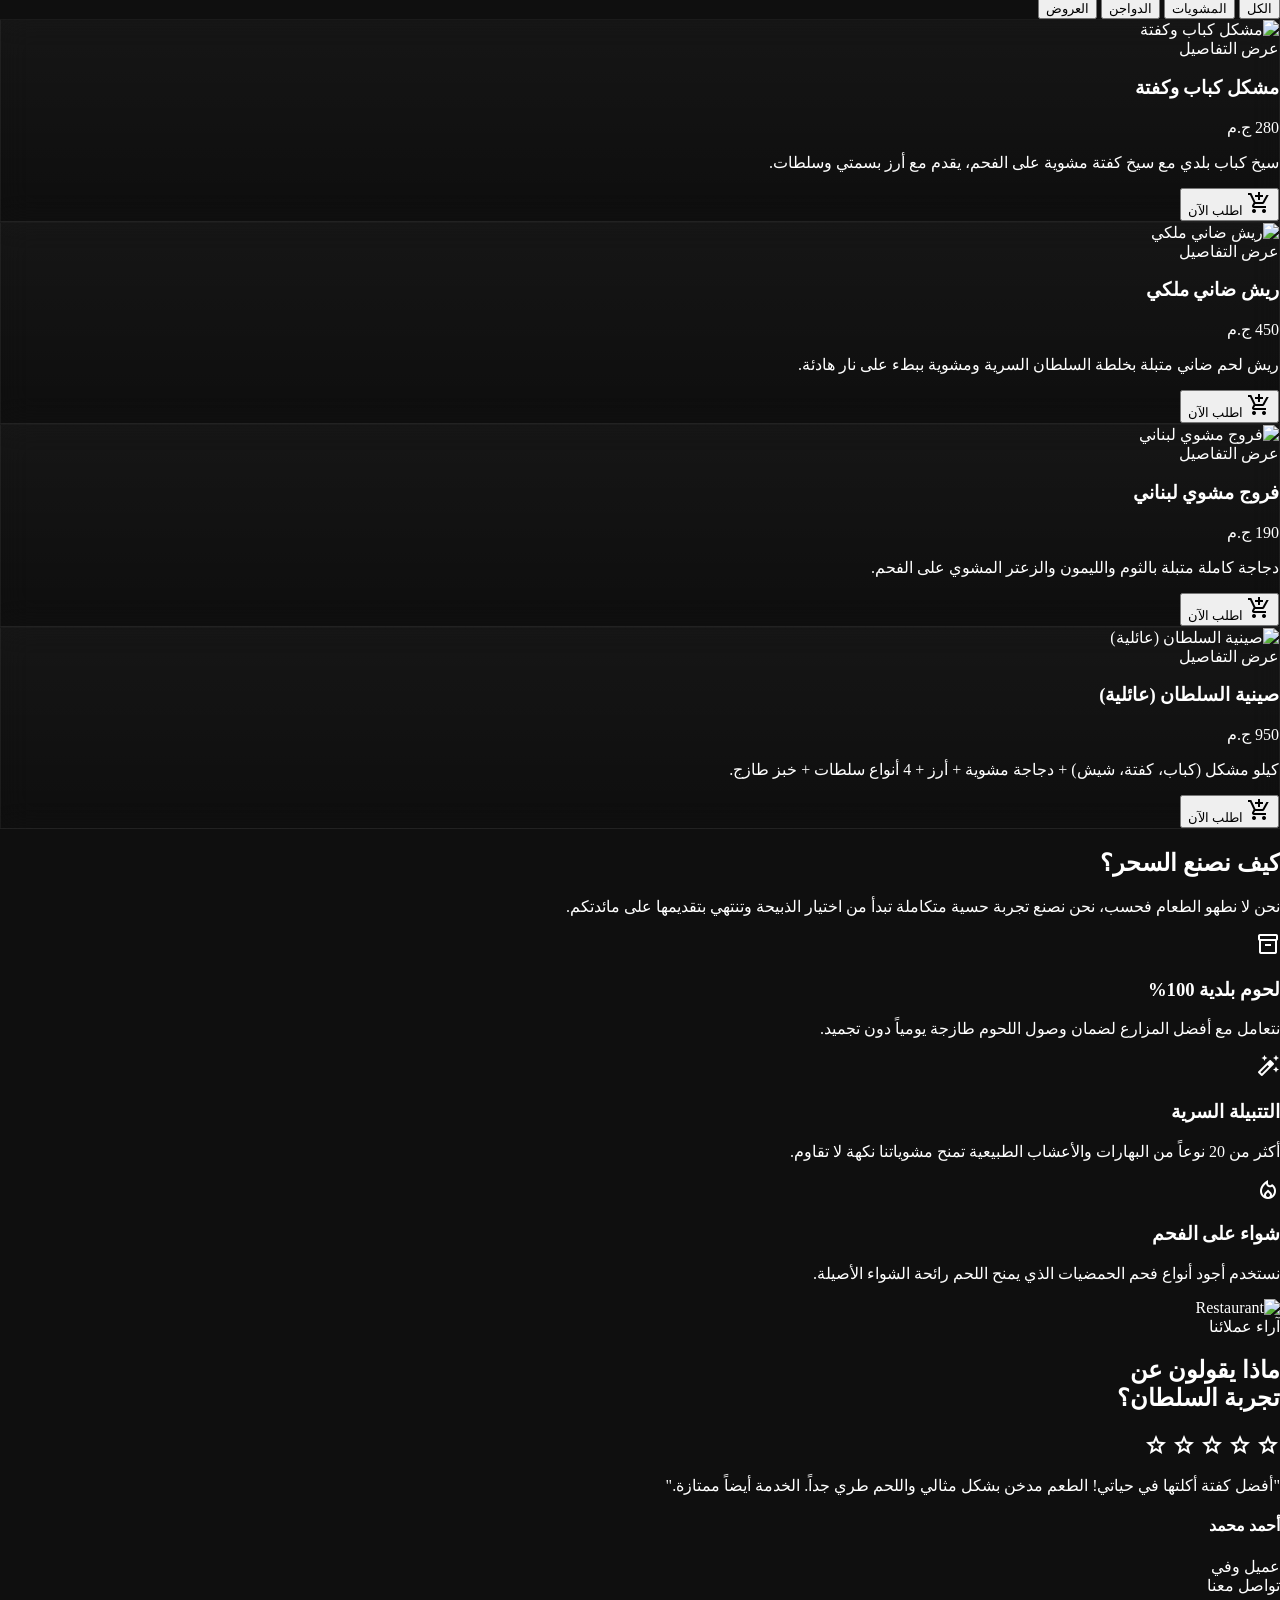
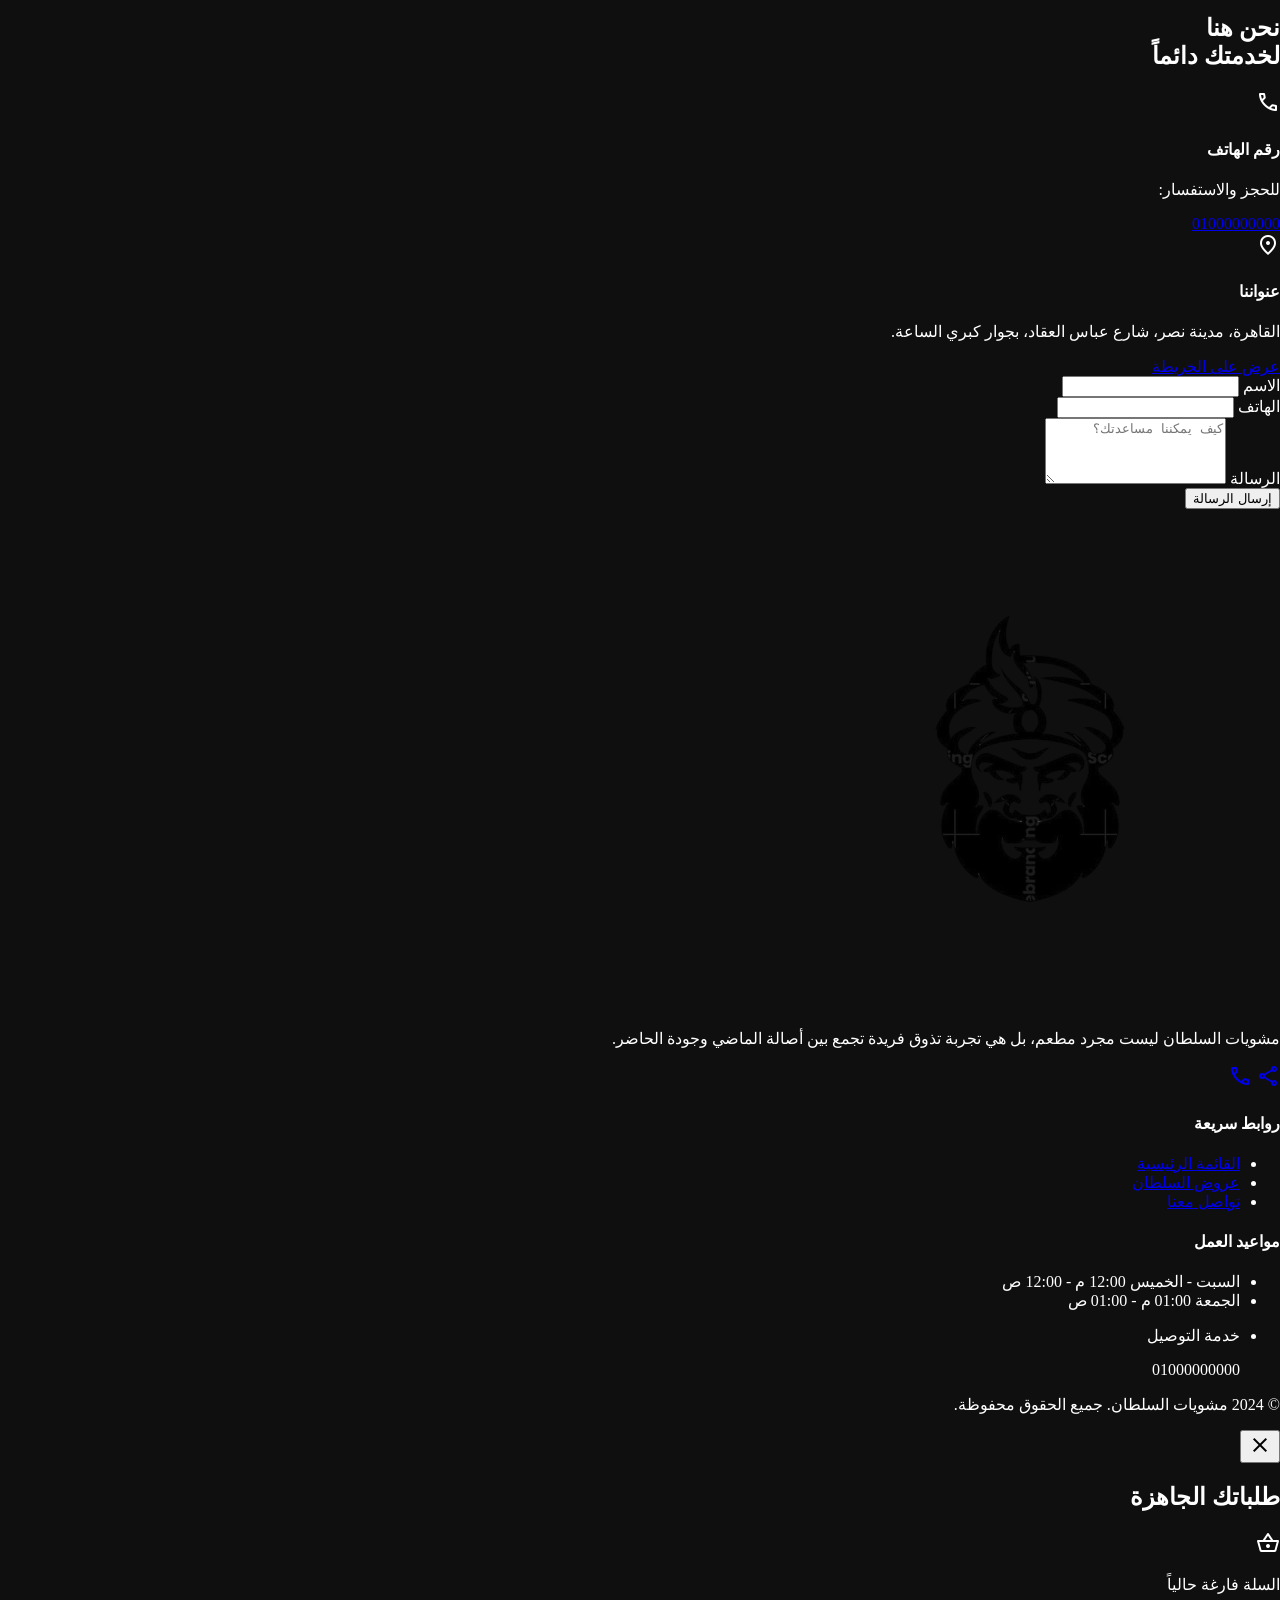
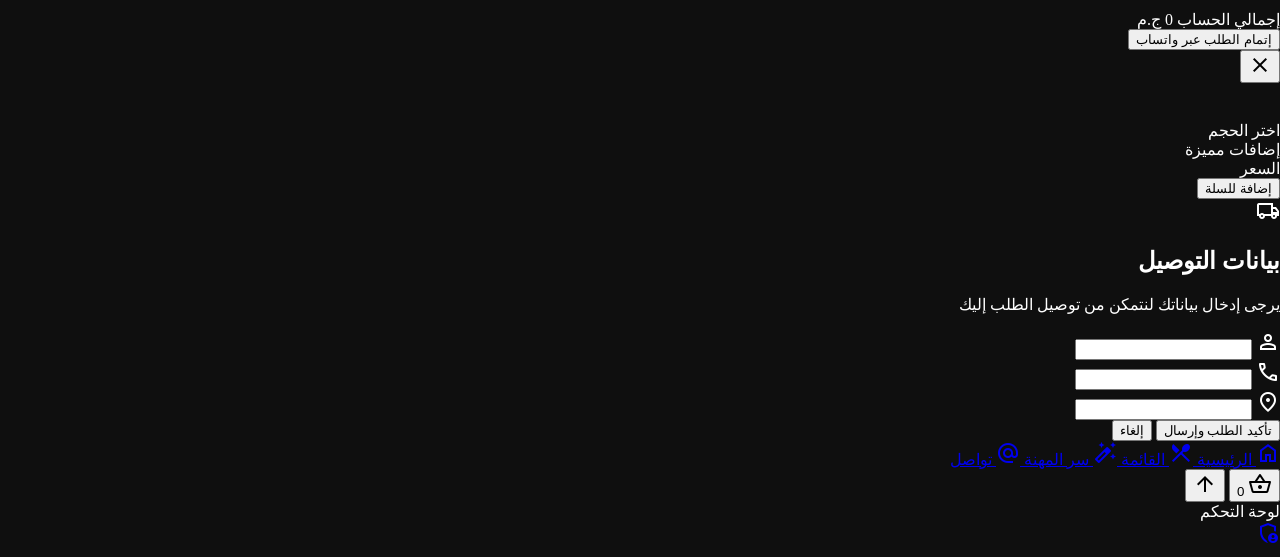
==== commit f5180fcc: "Add files via upload" ====
--- a/index.html
+++ b/index.html
@@ -17,6 +17,13 @@
     <script src="https://cdn.tailwindcss.com"></script>
 
     <link rel="stylesheet" href="./css/styles.css">
+    <style>
+        html, body {
+            overflow-x: hidden;
+            width: 100%;
+            position: relative;
+        }
+    </style>
 </head>
 
 <body
@@ -547,17 +554,17 @@
     </div>
 
     <!-- Admin Floating Access -->
-    <div class="fixed bottom-24 left-6 z-[80] group">
-        <div class="absolute bottom-full left-0 mb-4 transition-all duration-300 pointer-events-none">
-            <div
-                class="bg-black/80 backdrop-blur-md text-white text-[10px] font-black py-2 px-4 rounded-xl border border-white/10 whitespace-nowrap shadow-2xl animate-bounce">
-                اذهب إلى لوحة التحكم
+    <!-- Admin Access Floating (Mobile Friendly) -->
+    <div class="fixed bottom-28 left-4 z-[90] md:bottom-24 md:left-6 group">
+        <div class="absolute bottom-full left-0 mb-4 transition-all duration-300 opacity-0 group-hover:opacity-100 md:opacity-100 pointer-events-none">
+            <div class="bg-black/80 backdrop-blur-md text-white text-[10px] font-black py-2 px-4 rounded-xl border border-white/10 whitespace-nowrap shadow-2xl">
+                لوحة التحكم
             </div>
             <div class="w-2 h-2 bg-black/80 rotate-45 border-r border-b border-white/10 mx-4 -mt-1"></div>
         </div>
         <a href="./admin/dashboard.html"
-            class="w-12 h-12 bg-white/5 backdrop-blur-md border border-white/10 rounded-2xl flex items-center justify-center text-gray-500 hover:text-[#ff4d00] hover:bg-white/10 transition-all shadow-xl">
-            <span class="material-symbols-outlined">admin_panel_settings</span>
+            class="w-10 h-10 md:w-12 md:h-12 bg-white/5 backdrop-blur-xl border border-white/10 rounded-xl md:rounded-2xl flex items-center justify-center text-gray-400 hover:text-[#ff4d00] hover:bg-white/10 transition-all shadow-2xl">
+            <span class="material-symbols-outlined text-xl md:text-2xl">admin_panel_settings</span>
         </a>
     </div>
 
